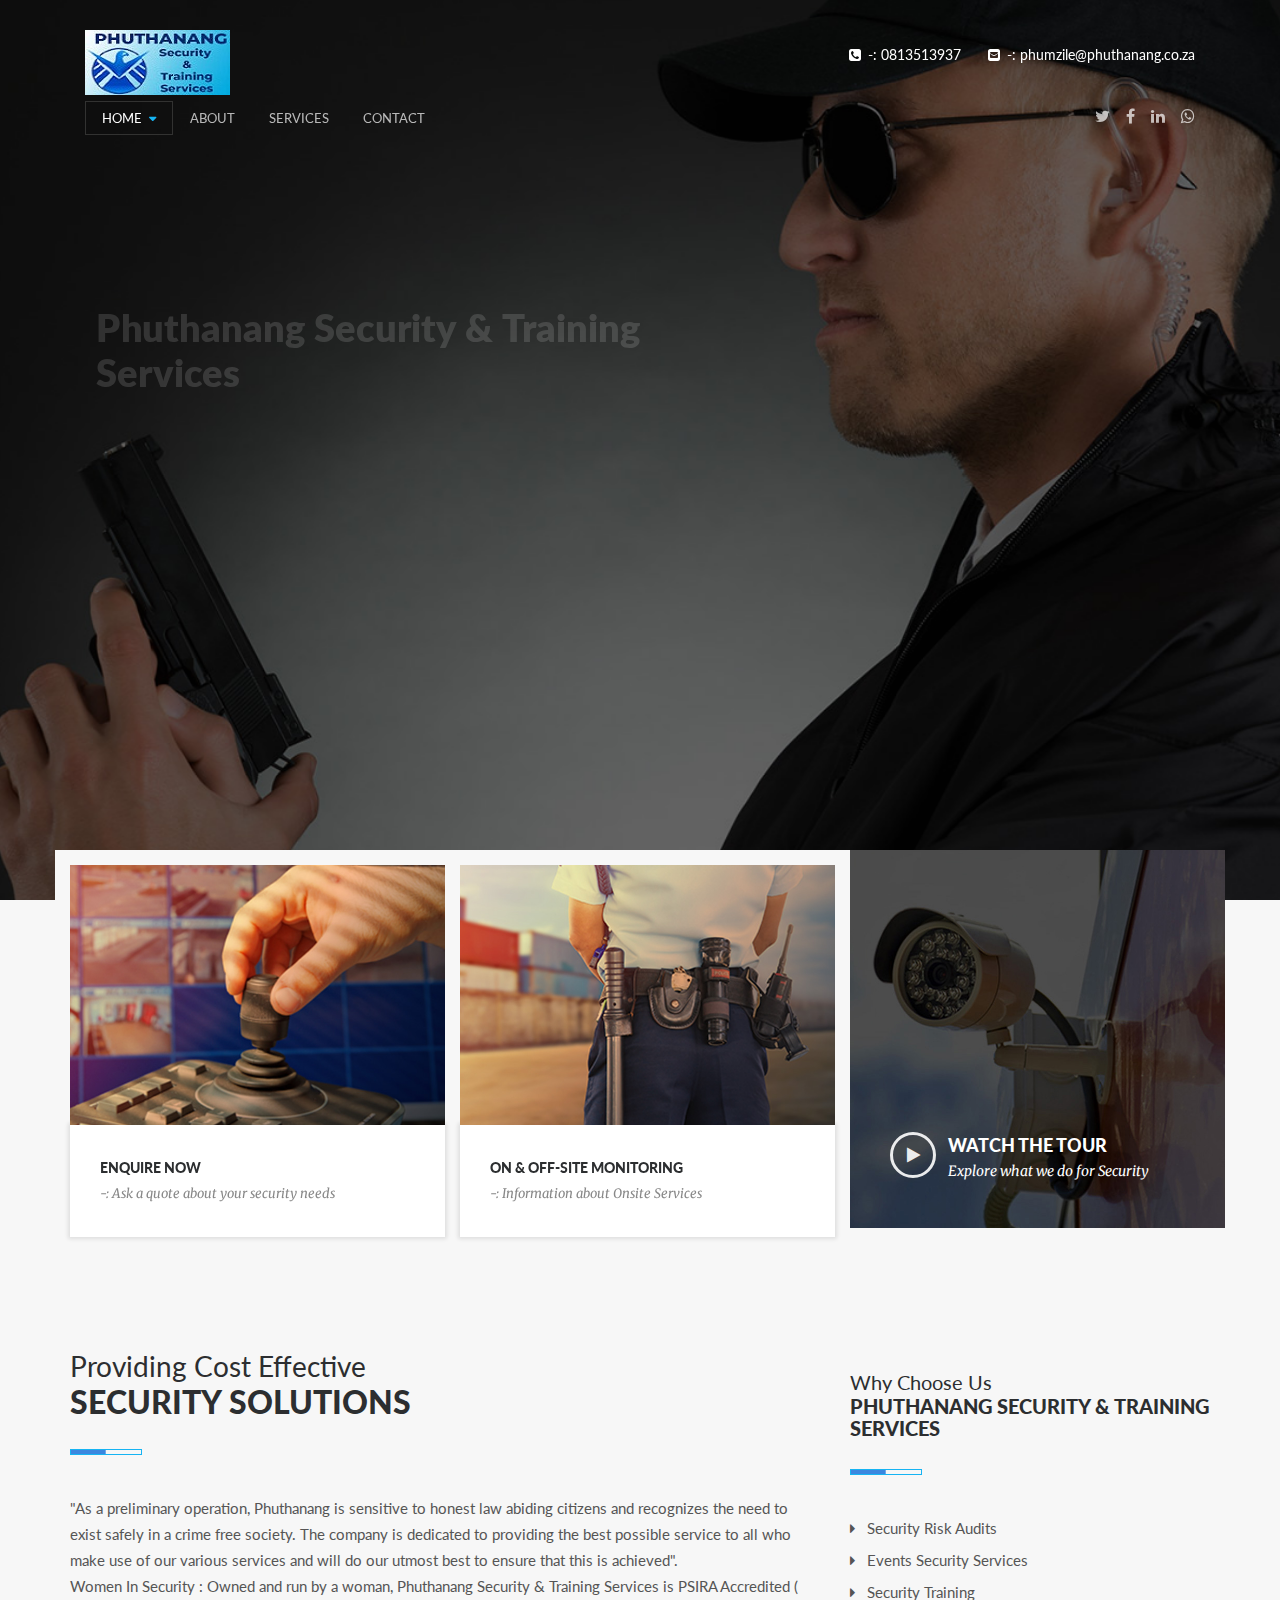
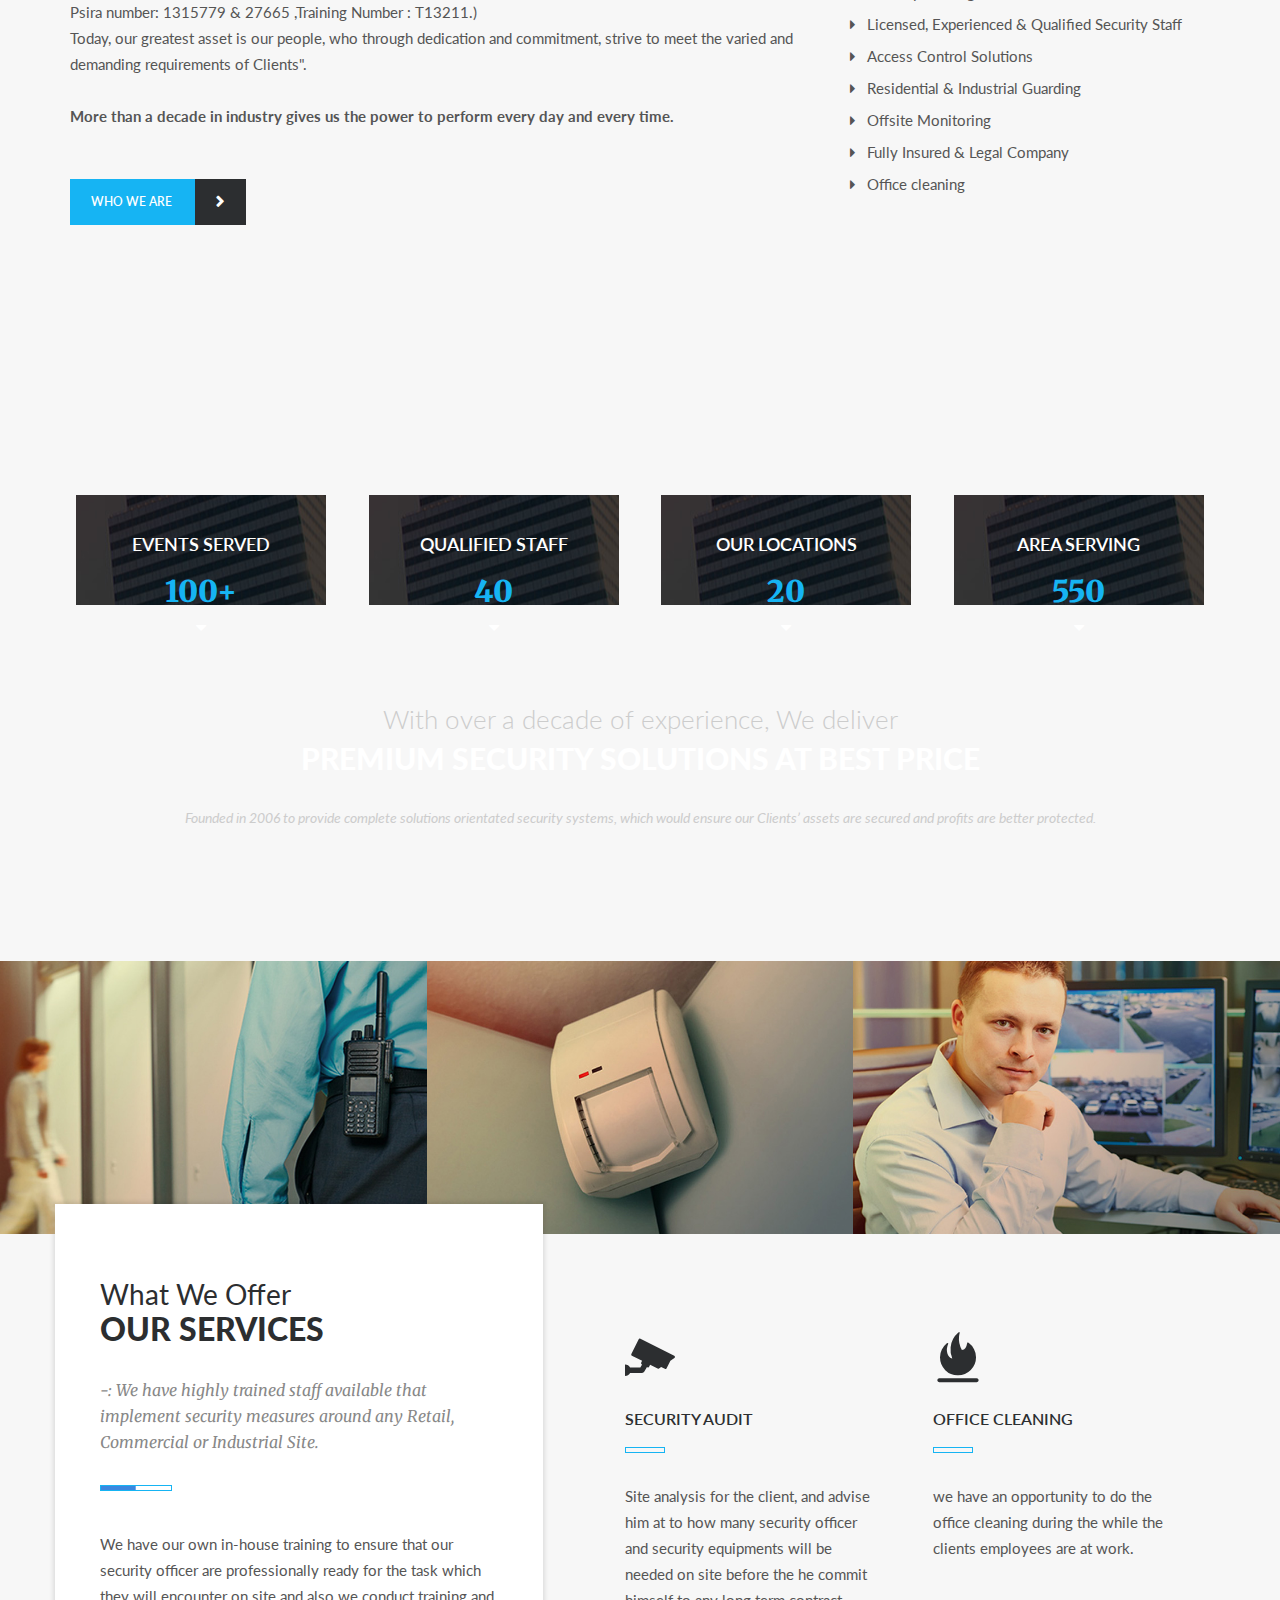
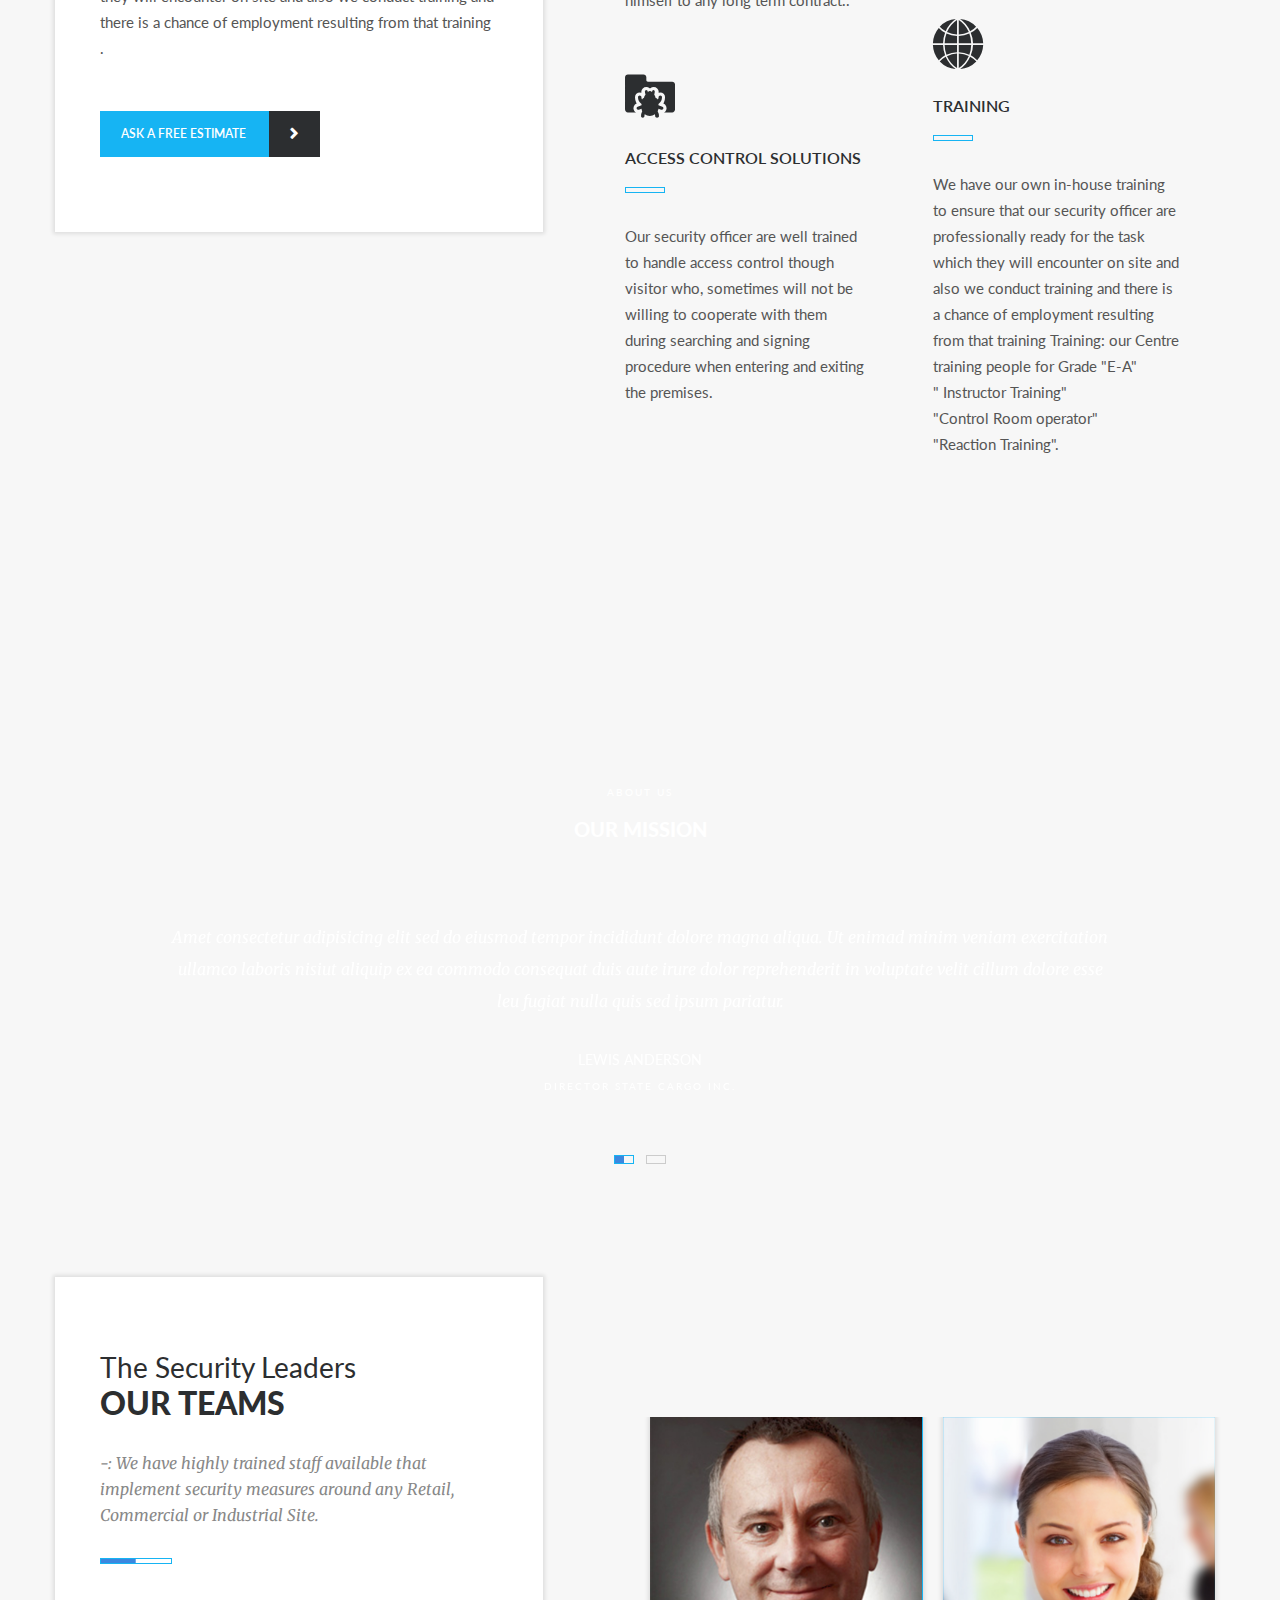
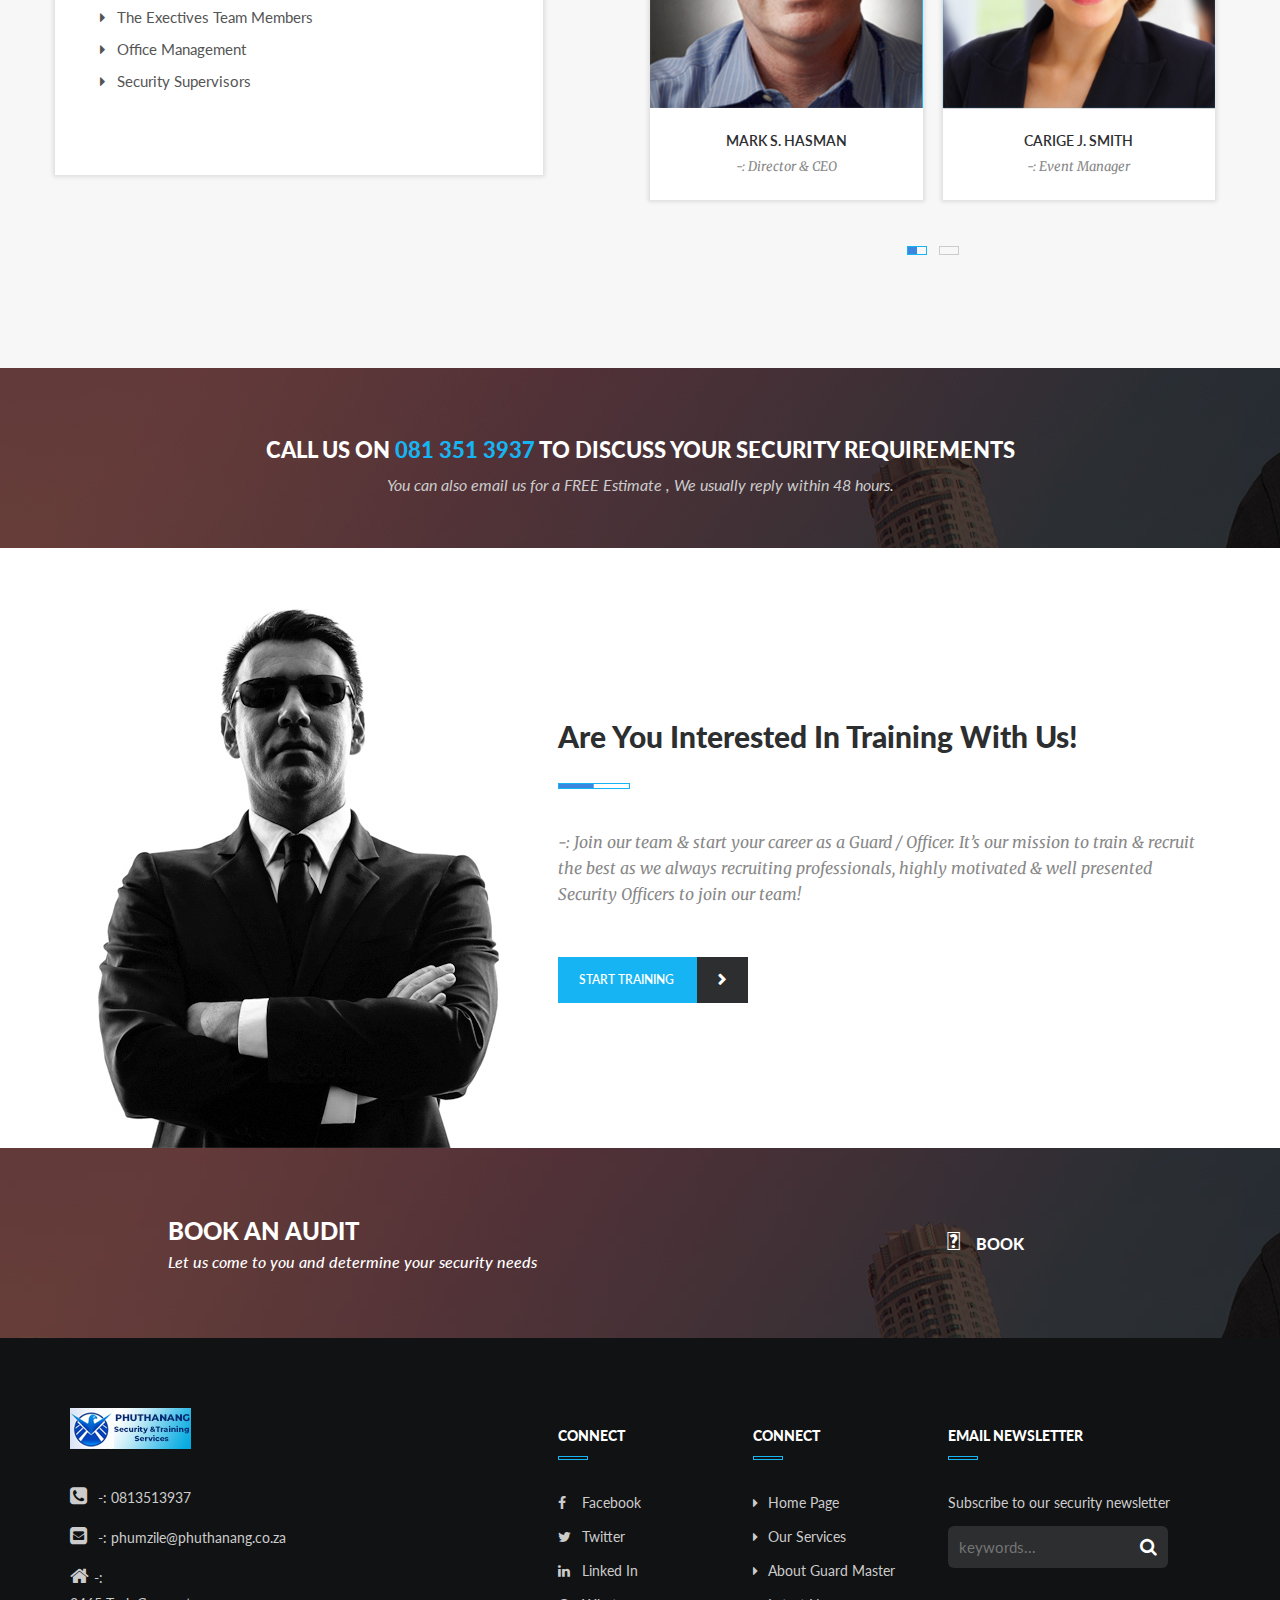
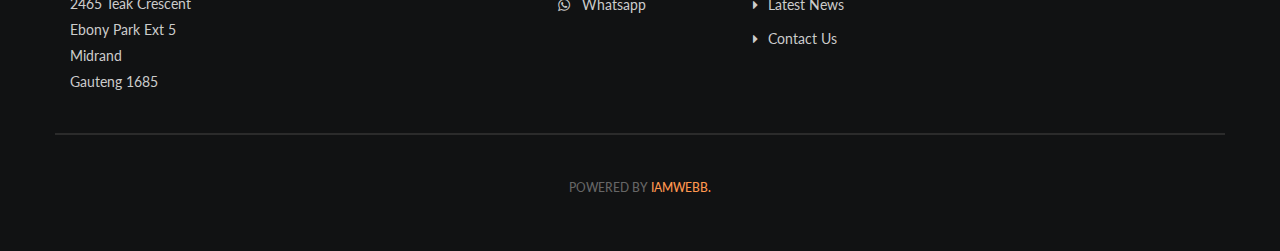
==== index.html @ fa420cdd "much more edits" ====
<!DOCTYPE html>
<html lang="en">
	<head>
		<meta charset="utf-8">
		<meta http-equiv="X-UA-Compatible" content="IE=edge">
		<meta name="viewport" content="width=device-width, initial-scale=1">
		<meta name="description" content="Phuthanang Security & Training Services, Strength In Unity | Armed Response Security Audits Security Training,  ">
		<!-- The above 3 meta tags *must* come first in the head; any other head content must come *after* these tags -->
		<title>Phuthanang Security & Training Services</title>
		<!-- All Stylesheets -->
		<link href="html/alia-envato/guard-master-html-responsive-multipurpose-template/css/all-stylesheets.css" rel="stylesheet">
		<!-- ALL COLORED STYLESHEETS -->
		<link rel="alternate stylesheet" type="text/css" href="css/colors/orange.css" title="default">
		<link rel="alternate stylesheet" type="text/css" href="css/colors/green.css" title="green">
		<link rel="alternate stylesheet" type="text/css" href="css/colors/red.css" title="red">
		<link rel="alternate stylesheet" type="text/css" href="css/colors/blue.css" title="blue">
		<link rel="alternate stylesheet" type="text/css" href="css/colors/pink.css" title="pink">
		<!-- HTML5 shim and Respond.js for IE8 support of HTML5 elements and media queries -->
		<!-- WARNING: Respond.js doesn't work if you view the page via file:// -->
		<!--[if lt IE 9]>
		<script src="https://oss.maxcdn.com/html5shiv/3.7.2/html5shiv.min.js"></script>
		<script src="https://oss.maxcdn.com/respond/1.4.2/respond.min.js"></script>
		<![endif]-->
	</head>
	<body>
		<!-- NAVIGATION STARTS
			========================================================================= -->
		<nav id="navigation">
			<div id="tc" class="container top-contact hidden-sm hidden-xs">
				<div class="row">
					<div class="col-lg-2 col-md-2">
						<!--  Logo Starts -->
						<a class="navbar-brand external" href="index.html"><img src="html/alia-envato/guard-master-html-responsive-multipurpose-template/images/logos/logo2.jpg" alt="Phuthanang Security and Training Services"></a>
						<!-- Logo Ends -->
					</div>
					<div class="col-lg-10 col-md-10">
						<ul class="small-nav">
							<li><a href="tel:0813513937"> <i class="fa fa-phone-square"></i> -: 0813513937</a></li>
							<li><a href="mailto:phumzile@phuthanang.co.za"><i class="fa fa-envelope-square"></i> -: phumzile@phuthanang.co.za</a></li>
							
						</ul>
					</div>
				</div>
			</div>
			<div class="navbar navbar-inverse" role="navigation">
				<div class="container">
					<div class="navbar-header">
						<button type="button" class="navbar-toggle" data-toggle="collapse" data-target=".navbar-collapse"> <span class="sr-only">Toggle navigation</span> <span class="icon-bar"></span> <span class="icon-bar"></span> <span class="icon-bar"></span> </button>
						<!--  Logo Starts -->
						<a class="navbar-brand external visible-xs" href="index.html"><img src="html/alia-envato/guard-master-html-responsive-multipurpose-template/images/logos/logo2.jpg" alt=""></a>
						<!-- Logo Ends -->
					</div>
					<div class="collapse navbar-collapse">
						<ul class="nav navbar-nav">
							<li class="dropdown current">
								<a href="" class="dropdown-toggle js-activated" data-toggle="dropdown">HOME <i class="fa fa-caret-down"></i> </a>
								<ul class="dropdown-menu" role="menu">
									<li><a href="index.html" class="external">HOME 01</a></li>
									<li><a href="#" class="external">HOME 02</a></li>
								</ul>
							</li>
							<li><a href="#" class="external">ABOUT</a></li>
							<li><a href="#" class="external">SERVICES</a></li>
							<!-- <li class="dropdown">
								<a href="" class="dropdown-toggle js-activated" data-toggle="dropdown">BLOG <i class="fa fa-caret-down"></i> </a>
								<ul class="dropdown-menu" role="menu">
									<li><a href="#" class="external">BLOG POSTS</a></li>
									<li><a href="#" class="external">SINGLE BLOG POST</a></li>
								</ul>
							</li> -->
							<!-- <li class="dropdown">
								<a href="" class="dropdown-toggle js-activated" data-toggle="dropdown">PAGES <i class="fa fa-caret-down"></i> </a>
								<ul class="dropdown-menu" role="menu">
									<li><a href="#" class="external">TYPOGRAPHY</a></li>
									<li><a href="#" class="external">PRICE 01</a></li>
									<li><a href="#" class="external">PRICE 02</a></li>
									<li><a href="#" class="external">404</a></li>
								</ul>
							</li> -->
							<li><a href="index.html" class="external">CONTACT</a></li>
						</ul>
						<ul class="nav navbar-nav navbar-right nav-social-icons hidden-xs">
							<li><a href=""><i class="fa fa-twitter"></i></a></li>
							<li><a href=""><i class="fa fa-facebook"></i></a></li>
							<li><a href=""><i class="fa fa-linkedin"></i></a></li>
							<li><a href=""><i class="fa fa-whatsapp"></i></a></li>
							<!-- <li><a href=""><i class="fa fa-vimeo"></i></a></li>
							<li><a href=""><i class="fa fa-google-plus"></i></a></li> -->
						</ul>
					</div>
					<!--/.nav-collapse --> 
				</div>
			</div>
		</nav>
		<!-- /. NAVIGATION ENDS
			========================================================================= -->
		<!-- SLIDER STARTS
			========================================================================= -->		
		<div class="slider">
			<div id="rev_slider_46_1_wrapper" class="rev_slider_wrapper fullscreen-container" data-alias="notgeneric1" style="background-color:transparent;padding:0px;">
				<!-- START REVOLUTION SLIDER 5.0.7 fullscreen mode -->
				<div id="rev_slider_46_1" class="rev_slider fullscreenbanner" style="display:none;" data-version="5.0.7">
					<ul>
						<!-- SLIDE  -->
						<li data-index="rs-148" data-transition="zoomout" data-slotamount="default"  data-easein="Power4.easeInOut" data-easeout="Power4.easeInOut" data-masterspeed="2000"  data-thumb="images/slider/thumbs/1.jpg"  data-rotate="0"  data-fstransition="fade" data-fsmasterspeed="1500" data-fsslotamount="7" data-saveperformance="off"  data-title="Agency" data-description="">
							<!-- MAIN IMAGE -->
							<img src="html/alia-envato/guard-master-html-responsive-multipurpose-template/images/slider/1.jpg"  alt="" data-bgposition="center center" data-kenburns="on" data-duration="20000" data-ease="Linear.easeNone" data-scalestart="130" data-scaleend="100" data-rotatestart="0" data-rotateend="0" data-offsetstart="0 0" data-offsetend="0 0" data-bgparallax="10" class="rev-slidebg" data-no-retina>
							<!-- LAYERS -->
							<!-- LAYER NR. 1 -->
							<div class="tp-caption NotGeneric-Title tp-resizeme rs-parallaxlevel-0 t-center" 
								id="slide-148-layer-1" 
								data-x="['left','left','left','left']" data-hoffset="['50','50','50','50']" 
								data-y="['center','center','center','center']" data-voffset="['-100','-100','-100','-90']" 
								data-fontsize="['42','42','32','22']"
								data-lineheight="['50','50','36','28']"
								data-width="['600','600','600','300']"
								data-height="none"
								data-whitespace="normal"
								data-transform_idle="o:1;"
								data-transform_in="z:0;rX:0;rY:0;rZ:0;sX:0.9;sY:0.9;skX:0;skY:0;opacity:0;s:1500;e:Power3.easeInOut;" 
								data-transform_out="y:[100%];s:1000;e:Power2.easeInOut;s:1000;e:Power2.easeInOut;" 
								data-mask_out="x:inherit;y:inherit;" 
								data-start="1000" 
								data-splitin="none" 
								data-splitout="none" 
								data-responsive_offset="on" 
								style="z-index: 6; min-width: 600px; max-width: 1000px; white-space: normal;">Phuthanang Security & Training Services
							</div>
							<!-- LAYER NR. 2 -->
							<div class="tp-caption NotGeneric-SubTitle tp-resizeme rs-parallaxlevel-0" 
								id="slide-148-layer-2" 
								data-x="['left','left','left','left']" data-hoffset="['50','50','50','50']"
								data-y="['center','center','center','center']" data-voffset="['0','0','0','0']" 
								data-fontsize="['18','18','18','16']"
								data-lineheight="['26','26','26','26']"
								data-width="['600','550','500','420']"
								data-height="none"								
								data-letter-spacing="normal"
								data-whitespace="normal"
								data-transform_idle="o:1;"
								data-transform_in="z:0;rX:0;rY:0;rZ:0;sX:0.9;sY:0.9;skX:0;skY:0;opacity:0;s:1500;e:Power3.easeInOut;" 
								data-transform_out="y:[100%];s:1000;e:Power2.easeInOut;s:1000;e:Power2.easeInOut;" 
								data-mask_out="x:inherit;y:inherit;" 
								data-start="1500" 
								data-splitin="none" 
								data-splitout="none" 
								data-responsive_offset="on" 
								style="z-index: 6; min-width: 600px; max-width: 800px; white-space: normal; font-weight: 300">Armed Response, Security Training, Event Security, Security Risk Audits, Accesss control, Residential Guarding, Industrial Guarding, Car Watch, Off-site Monitoring
							</div>
							<!-- LAYER NR. 2 -->
							<div class="tp-caption NotGeneric-Button rev-btn  rs-parallaxlevel-0" 
								id="slide-148-layer-3" 
								data-x="['left','left','left','left']" data-hoffset="['50','50','50','50']" 
								data-y="['center','center','center','center']" data-voffset="['90','90','90','90']" 
								data-fontsize="['14','14','14','12']"								
								data-width="none"
								data-height="none"
								data-whitespace="nowrap"
								data-transform_idle="o:1;"
								data-transform_hover="o:1;rX:0;rY:0;rZ:0;z:0;s:300;e:Power1.easeInOut;"
								data-style_hover="c:rgba(255, 255, 255, 1.00);bc:rgba(255, 255, 255, 1.00);cursor:pointer;"
								data-transform_in="y:50px;opacity:0;s:1500;e:Power4.easeInOut;" 
								data-transform_out="y:[175%];s:1000;e:Power2.easeInOut;s:1000;e:Power2.easeInOut;" 
								data-mask_out="x:inherit;y:inherit;" 
								data-start="2000" 
								data-splitin="none" 
								data-splitout="none" 
								data-actions='[{"event":"click","action":"jumptoslide","slide":"next","delay":""}]'
								data-responsive_offset="on" 
								data-responsive="off"
								style="z-index: 9; white-space: nowrap;outline:none;box-shadow:none;box-sizing:border-box;-moz-box-sizing:border-box;-webkit-box-sizing:border-box;">LEARN MORE <i class="fa fa-chevron-right"></i>
							</div>
						</li>
						<!-- /. SLIDE  -->
						<!-- SLIDE  -->
						<li data-index="rs-149" data-transition="zoomout" data-slotamount="default"  data-easein="Power4.easeInOut" data-easeout="Power4.easeInOut" data-masterspeed="2000"  data-thumb="images/slider/thumbs/2.jpg"  data-rotate="0"  data-fstransition="fade" data-fsmasterspeed="1500" data-fsslotamount="7" data-saveperformance="off"  data-title="Security" data-description="">
							<!-- MAIN IMAGE -->
							<img src="html/alia-envato/guard-master-html-responsive-multipurpose-template/images/slider/2.jpg"  alt="" data-bgposition="center center" data-kenburns="on" data-duration="20000" data-ease="Linear.easeNone" data-scalestart="130" data-scaleend="100" data-rotatestart="0" data-rotateend="0" data-offsetstart="0 0" data-offsetend="0 0" data-bgparallax="10" class="rev-slidebg" data-no-retina>
							<!-- LAYERS -->
							<!-- LAYER NR. 1 -->
							<div class="tp-caption NotGeneric-Title tp-resizeme rs-parallaxlevel-0 t-center" 
								id="slide-149-layer-1" 
								data-x="['center','center','center','center']" data-hoffset="['0','0','0','0']" 
								data-y="['center','center','center','center']" data-voffset="['-110','-110','-100','-110']" 
								data-fontsize="['16','16','16','16']"
								data-lineheight="['22','22','22','22']"
								data-width="['800','800','600','300']"
								data-height="none"
								data-whitespace="normal"
								data-transform_idle="o:1;"
								data-transform_in="z:0;rX:0;rY:0;rZ:0;sX:0.9;sY:0.9;skX:0;skY:0;opacity:0;s:1500;e:Power3.easeInOut;" 
								data-transform_out="y:[100%];s:1000;e:Power2.easeInOut;s:1000;e:Power2.easeInOut;" 
								data-mask_out="x:inherit;y:inherit;" 
								data-start="1000" 
								data-splitin="none" 
								data-splitout="none" 
								data-responsive_offset="on" 
								style="z-index: 6; min-width: 600px; max-width: 1000px; white-space: normal; text-align:center; letter-spacing:3px; font-weight: 300;">WELCOME TO Phuthanang Security & Training Services
							</div>
							<!-- LAYER NR. 1 -->
							<div class="tp-caption NotGeneric-Title tp-resizeme rs-parallaxlevel-0 t-center" 
								id="slide-149-layer-2" 
								data-x="['center','center','center','center']" data-hoffset="['0','0','0','0']" 
								data-y="['center','center','center','center']" data-voffset="['-50','-50','-50','-50']" 
								data-fontsize="['42','42','38','20']"
								data-lineheight="['50','50','38','26']"
								data-width="['800','800','600','320']"
								data-height="none"
								data-whitespace="normal"
								data-transform_idle="o:1;"
								data-transform_in="z:0;rX:0;rY:0;rZ:0;sX:0.9;sY:0.9;skX:0;skY:0;opacity:0;s:1500;e:Power3.easeInOut;" 
								data-transform_out="y:[100%];s:1000;e:Power2.easeInOut;s:1000;e:Power2.easeInOut;" 
								data-mask_out="x:inherit;y:inherit;" 
								data-start="1000" 
								data-splitin="none" 
								data-splitout="none" 
								data-responsive_offset="on" 
								style="z-index: 6; min-width: 600px; max-width: 1000px; white-space: normal; text-align:center;">Strength In Unity
							</div>
							<!-- LAYER NR. 2 -->
							<div class="tp-caption NotGeneric-SubTitle tp-resizeme rs-parallaxlevel-0" 
								id="slide-149-layer-3" 
								data-x="['center','center','center','center']" data-hoffset="['0','0','0','0']" 
								data-y="['center','center','center','center']" data-voffset="['30','30','30','30']" 
								data-fontsize="['18','18','18','18']"
								data-lineheight="['26','26','26','26']"
								data-width="['600','550','500','420']"
								data-height="none"								
								data-letter-spacing="normal"
								data-whitespace="normal"
								data-transform_idle="o:1;"
								data-transform_in="z:0;rX:0;rY:0;rZ:0;sX:0.9;sY:0.9;skX:0;skY:0;opacity:0;s:1500;e:Power3.easeInOut;" 
								data-transform_out="y:[100%];s:1000;e:Power2.easeInOut;s:1000;e:Power2.easeInOut;" 
								data-mask_out="x:inherit;y:inherit;" 
								data-start="1500" 
								data-splitin="none" 
								data-splitout="none" 
								data-responsive_offset="on" 
								style="z-index: 6; min-width: 600px; max-width: 800px; white-space: normal; font-weight: 300; text-align:center;">Security Training with a difference, Empowering Women and directly leading to employment
							</div>
							<!-- LAYER NR. 2 -->
							<div class="tp-caption NotGeneric-Button rev-btn  rs-parallaxlevel-0" 
								id="slide-149-layer-4" 
								data-x="['center','center','center','center']" data-hoffset="['0','0','0','0']" 
								data-y="['center','center','center','center']" data-voffset="['120','120','120','120']" 
								data-fontsize="['14','14','14','12']"								
								data-width="none"
								data-height="none"
								data-whitespace="nowrap"
								data-transform_idle="o:1;"
								data-transform_hover="o:1;rX:0;rY:0;rZ:0;z:0;s:300;e:Power1.easeInOut;"
								data-style_hover="c:rgba(255, 255, 255, 1.00);bc:rgba(255, 255, 255, 1.00);cursor:pointer;"
								data-transform_in="y:50px;opacity:0;s:1500;e:Power4.easeInOut;" 
								data-transform_out="y:[175%];s:1000;e:Power2.easeInOut;s:1000;e:Power2.easeInOut;" 
								data-mask_out="x:inherit;y:inherit;" 
								data-start="2000" 
								data-splitin="none" 
								data-splitout="none" 
								data-actions='[{"event":"click","action":"jumptoslide","slide":"next","delay":""}]'
								data-responsive_offset="on" 
								data-responsive="off"
								style="z-index: 9; white-space: nowrap;outline:none;box-shadow:none;box-sizing:border-box;-moz-box-sizing:border-box;-webkit-box-sizing:border-box;">LEARN MORE <i class="fa fa-chevron-right"></i>
							</div>
						</li>
						<!-- /. SLIDE  -->		
					</ul>
					<div class="tp-bannertimer tp-bottom" style="visibility: hidden !important;"></div>
				</div>
			</div>
			<!-- END REVOLUTION SLIDER -->
		</div>
		<!-- /. SLIDER ENDS
			========================================================================= -->
		<!-- INTRO STARTS
			========================================================================= -->
		<div class="container intro-section grey-bg">
			<div class="row no-gutter no-gutter-4">
				<div class="col-lg-4 col-md-4 col-sm-6">
					<div class="block overlay-margin-2">
						<div class="picture"><img src="html/alia-envato/guard-master-html-responsive-multipurpose-template/images/intro/1.jpg" class="img-responsive" alt=""></div>
						<div class="info">
							<div class="heading">Enquire now</div>
							<div class="description">-:  Ask a quote about your security needs</div>
						</div>
					</div>
				</div>
				<div class="col-lg-4 col-md-4 col-sm-6">
					<div class="block overlay-margin-2">
						<div class="picture"><img src="html/alia-envato/guard-master-html-responsive-multipurpose-template/images/intro/2.jpg" class="img-responsive" alt=""></div>
						<div class="info">
							<div class="heading">On & Off-site Monitoring </div>
							<div class="description">-:  Information about Onsite Services</div>
						</div>
					</div>
				</div>
				<div class="col-lg-4 col-md-4 hidden-sm">
					<div class="block video overlay-margin-2">
						<div class="picture">
							<img src="html/alia-envato/guard-master-html-responsive-multipurpose-template/images/intro/3.jpg" class="img-responsive" alt="">
							<div class="info-overlay">
								<div class="icon"><a class="popup-vimeo" href="https://vimeo.com/45830194"><i class="fa fa-play"></i></a></div>
								<div class="heading">Watch the tour</div>
								<div class="description">Explore what we do for Security</div>
							</div>
						</div>
					</div>
				</div>
			</div>
		</div>
		<!-- ./ INTRO ENDS
			========================================================================= -->
		<!-- SECURITY SOLUTIONS STARTS
			========================================================================= -->
		<div class="home-security-solutions">
			<div class="container">
				<div class="row">
					<!-- Security Solutions Starts -->
					<div class="col-lg-8 col-md-8 col-sm-8">
						<div class="herotext">
							<h2>Providing Cost Effective</h2>
							<h1>Security Solutions</h1>
							<div class="line">&nbsp;</div>
						</div>
						<div class="description">
							"As a preliminary operation, Phuthanang is sensitive to honest law abiding citizens and recognizes the need to exist safely in a crime free society. The company is dedicated to providing the best possible service to all who make use of our various services and will do our utmost best to ensure that this is achieved". <br>
							Women In Security :  Owned and run by a woman, Phuthanang Security & Training Services is PSIRA Accredited ( Psira number: 1315779 & 27665 ,Training Number : T13211.) <br>
							Today, our greatest asset is our people, who through dedication and commitment, strive to meet the varied and demanding requirements of Clients".

							<br><br><strong>More than a decade in industry gives us the power to perform every day and every time.</strong>
						</div>
						<div class="button"><a href="" class="btn-orange">Who we are <i class="fa fa-chevron-right"></i></a></div>
					</div>
					<!-- Security Solutions Ends -->
					<!-- Why Choose Us Starts -->
					<div class="col-lg-4 col-md-4 col-sm-4 why-choose-us">
						<div class="herotext-2">
							<h2>Why Choose Us</h2>
							<h1>Phuthanang Security & Training Services</h1>
							<div class="line">&nbsp;</div>
						</div>
						<ul>
							<li>Security Risk Audits</li>
							<li>Events Security Services</li>
							<li>Security Training</li>
							<li>Licensed, Experienced & Qualified Security Staff</li>
							<li>Access Control Solutions</li>
							<li>Residential & Industrial Guarding</li>
							<li>Offsite Monitoring</li>
							<li>Fully Insured & Legal Company</li>
							<li>Office cleaning</li>
						</ul>
					</div>
					<!-- Why Choose Us Starts -->
				</div>
			</div>
		</div>
		<!-- /. SECURITY SOLUTIONS ENDS
			========================================================================= -->
		<!-- FUNFACTS STARTS
			========================================================================= -->
		<div class="parallax-1 funfacts">
			<div class="container">
				<div class="row">
					<!-- Block Starts -->
					<div class="col-lg-3 col-md-3 col-sm-6">
						<div class="block">
							<div class="box">
								<h2>Events Served</h2>
								<h1>100+</h1>
								<div class="caret-down"><i class="fa fa-caret-down"></i></div>
							</div>
						</div>
					</div>
					<!-- Block Ends -->
					<!-- Block Starts -->
					<div class="col-lg-3 col-md-3 col-sm-6">
						<div class="block">
							<div class="box">
								<h2>Qualified Staff</h2>
								<h1>40</h1>
								<div class="caret-down"><i class="fa fa-caret-down"></i></div>
							</div>
						</div>
					</div>
					<!-- Block Ends -->
					<!-- Block Starts -->
					<div class="col-lg-3 col-md-3 col-sm-6">
						<div class="block">
							<div class="box">
								<h2>Our Locations</h2>
								<h1>20</h1>
								<div class="caret-down"><i class="fa fa-caret-down"></i></div>
							</div>
						</div>
					</div>
					<!-- Block Ends -->
					<!-- Block Starts -->
					<div class="col-lg-3 col-md-3 col-sm-6">
						<div class="block">
							<div class="box">
								<h2>Area Serving</h2>
								<h1>550</h1>
								<div class="caret-down"><i class="fa fa-caret-down"></i></div>
							</div>
						</div>
					</div>
					<!-- Block Ends -->
				</div>
				<div class="row intro">
					<div class="col-lg-12">
						<h2>With over a decade of experience, We deliver</h2>
						<h1>premium security solutions at best price</h1>
						<div class="description">Founded in 2006 to provide complete solutions orientated security systems, which would ensure our Clients’ assets are secured and profits are better protected.</div>
					</div>
				</div>
			</div>
		</div>
		<!-- /. FUNFACTS ENDS
			========================================================================= -->
		<!-- PICTURES STARTS
			========================================================================= -->
		<div class="container-fluid home-pictures">
			<div class="row no-gutter-4">
				<div class="col-lg-4 col-md-4 col-sm-4"><img src="html/alia-envato/guard-master-html-responsive-multipurpose-template/images/gallery/home/1.jpg" class="img-responsive" alt=""></div>
				<div class="col-lg-4 col-md-4 col-sm-4"><img src="html/alia-envato/guard-master-html-responsive-multipurpose-template/images/gallery/home/2.jpg" class="img-responsive" alt=""></div>
				<div class="col-lg-4 col-md-4 col-sm-4"><img src="html/alia-envato/guard-master-html-responsive-multipurpose-template/images/gallery/home/3.jpg" class="img-responsive" alt=""></div>
			</div>
		</div>
		<!-- /. PICTURES ENDS
			========================================================================= -->
		<!-- OUR SERVICES STARTS
			========================================================================= -->
		<div class="container home-our-services">
			<div class="row no-gutter no-gutter-5 no-gutter-6">
				<div class="col-lg-5 col-md-5 col-sm-6">
					<div class="herotext overlay-margin">
						<h2>What We Offer</h2>
						<h1>Our Services</h1>
						<div class="text">-: We have highly trained staff available that implement security measures around any Retail, Commercial or Industrial Site.</div>
						<div class="line">&nbsp;</div>
						<div class="desciption">We have our own in-house training to ensure that our security officer are professionally ready for the task which they will encounter on site and also we conduct training and  there is a chance of employment resulting from that training . 
						</div>
						<div class="button"><a href="" class="btn-orange">Ask a Free Estimate <i class="fa fa-chevron-right"></i></a></div>
					</div>
				</div>
							
				
				<div class="col-lg-6 col-md-6 col-sm-5 col-lg-offset-1 col-md-offset-1 col-sm-offset-1">
					<div class="row">
						<div class="col-lg-6 col-md-6">
							<ul class="services">
								<li>
									<div class="icon"><i class="flaticon-camera113"></i></div>
									<h1>Security Audit</h1>
									<div class="line2"></div>
									<div class="desciption"> Site analysis for the client, and advise him at to how many security officer and security equipments will be needed on site before the he commit himself to any long term contract..</div>
								</li>
								
								<li>
									<div class="icon"><i class="flaticon-computer347"></i></div>
									<h1>Access control Solutions </h1>
									<div class="line2"></div>
									<div class="desciption"> Our security officer are well trained to handle access control though visitor who, sometimes will not be willing to cooperate with them during searching and signing procedure when entering and exiting the premises.</div>
								</li>
							</ul>
						</div>
						<div class="col-lg-6 col-md-6">
							<ul class="services">
							
								<li>
									<div class="icon"><i class="flaticon-flame7"></i></div>
									<h1>Office Cleaning</h1>
									<div class="line2"></div>
									<div class="desciption">we have an opportunity to do the office cleaning during the while the clients employees are at work.</div>
								</li>
								<li>
									<div class="icon"><i class="flaticon-globe11"></i></div>
									<h1>Training</h1>
									<div class="line2"></div>
									<div class="desciption">
										We have our own in-house training to ensure that our security officer are professionally ready for the task which they will encounter on site and also we conduct training and  there is a chance of employment resulting from that training
										Training: our Centre training people for Grade "E-A" 
										<br> " Instructor Training"
										<br>	"Control Room operator"
										<br>"Reaction Training".</div>
								</li>
							</ul>
						</div>
					</div>
				</div>
			</div>
		</div>
		<!-- /. OUR SERVICES ENDS
			========================================================================= -->
		<!-- FUNFACTS STARTS
			========================================================================= -->
		<div class="parallax-2 testimonials">
			<div class="container">
				<div class="row">
					<div class="col-lg-10 col-lg-offset-1">
						<div class="herotext-3">
							<div class="boxed-heading">
								<h2>About us</h2>
								<h1>Our Mission</h1>
							</div>
						</div>
					</div>
					<div class="col-lg-10 col-lg-offset-1">
						<div class="testimonials-carousel">
							<!-- Block Starts -->
							<div class="block">
								<div class="description">Amet consectetur adipisicing elit sed do eiusmod tempor incididunt dolore magna aliqua. Ut enimad minim veniam exercitation ullamco laboris nisiut aliquip ex ea commodo consequat duis aute irure dolor reprehenderit in voluptate velit cillum dolore esse leu fugiat nulla  quis sed ipsum pariatur.</div>
								<div class="name">lewis anderson</div>
								<div class="designation">director state cargo Inc.</div>
							</div>
							<!-- Block Ends -->
							<!-- Block Starts -->
							<div class="block">
								<div class="description">Amet consectetur adipisicing elit sed do eiusmod tempor incididunt dolore magna aliqua. Ut enimad minim veniam exercitation ullamco laboris nisiut aliquip ex ea commodo consequat duis aute irure dolor reprehenderit in voluptate velit cillum dolore esse leu fugiat nulla  quis sed ipsum pariatur.</div>
								<div class="name">lewis anderson</div>
								<div class="designation">director state cargo Inc.</div>
							</div>
							<!-- Block Ends -->
						</div>
					</div>
				</div>
			</div>
		</div>
		<!-- /. FUNFACTS ENDS
			========================================================================= -->
		<!-- OUR SERVICES STARTS
			========================================================================= -->
		<div class="container home-our-team">
			<div class="row no-gutter no-gutter-5 no-gutter-6">
				<div class="col-lg-5 col-md-6 col-sm-6">
					<div class="herotext overlay-margin">
						<h2>The Security Leaders</h2>
						<h1>Our Teams</h1>
						<div class="text">-: We have highly trained staff available that implement security measures around any Retail, Commercial or Industrial Site.</div>
						<div class="line">&nbsp;</div>
						<ul class="bullets">
							<li><a href="">The Exectives Team Members</a></li>
							<li><a href="">Office Management</a></li>
							<li><a href="">Security Supervisors</a></li>
						</ul>
					</div>
				</div>
				<div class="col-lg-6 col-md-6 col-sm-6 col-lg-offset-1">
					<div class="our-team-carousel">
						<!-- Block Starts -->
						<div class="block">
							<div class="picture">
								<img src="html/alia-envato/guard-master-html-responsive-multipurpose-template/images/team/1.jpg" class="img-responsive" alt="">
								<!-- Picture Overlay Starts -->
								<div class="member-overlay">
									<div class="icons">
										<div>
											<span class="icon"><a href="#"><i class="fa fa-facebook"></i></a></span>
											<span class="icon"><a href="#"><i class="fa fa-twitter"></i></a></span>
											<span class="icon"><a href="#"><i class="fa fa-linkedin"></i></a></span>
											<span class="icon"><a href="#"><i class="fa fa-google-plus"></i></a></span>
										</div>
									</div>
								</div>
								<!-- Picture Overlay Ends -->
							</div>
							<div class="info">
								<div class="name">mark S. hasman</div>
								<div class="designation">-: Director & CEO</div>
							</div>
						</div>
						<!-- Block Ends -->
						<!-- Block Starts -->
						<div class="block">
							<div class="picture">
								<img src="html/alia-envato/guard-master-html-responsive-multipurpose-template/images/team/2.jpg" class="img-responsive" alt="">
								<!-- Picture Overlay Starts -->
								<div class="member-overlay">
									<div class="icons">
										<div>
											<span class="icon"><a href="#"><i class="fa fa-facebook"></i></a></span>
											<span class="icon"><a href="#"><i class="fa fa-twitter"></i></a></span>
											<span class="icon"><a href="#"><i class="fa fa-linkedin"></i></a></span>
											<span class="icon"><a href="#"><i class="fa fa-google-plus"></i></a></span>
										</div>
									</div>
								</div>
								<!-- Picture Overlay Ends -->
							</div>
							<div class="info">
								<div class="name">carige J. smith</div>
								<div class="designation">-: Event Manager</div>
							</div>
						</div>
						<!-- Block Ends -->
						<!-- Block Starts -->
						<div class="block">
							<div class="picture">
								<img src="html/alia-envato/guard-master-html-responsive-multipurpose-template/images/team/3.jpg" class="img-responsive" alt="">
								<!-- Picture Overlay Starts -->
								<div class="member-overlay">
									<div class="icons">
										<div>
											<span class="icon"><a href="#"><i class="fa fa-facebook"></i></a></span>
											<span class="icon"><a href="#"><i class="fa fa-twitter"></i></a></span>
											<span class="icon"><a href="#"><i class="fa fa-linkedin"></i></a></span>
											<span class="icon"><a href="#"><i class="fa fa-google-plus"></i></a></span>
										</div>
									</div>
								</div>
								<!-- Picture Overlay Ends -->
							</div>
							<div class="info">
								<div class="name">carige J. smith</div>
								<div class="designation">-: Event Manager</div>
							</div>
						</div>
						<!-- Block Ends -->
						<!-- Block Starts -->
						<div class="block">
							<div class="picture">
								<img src="html/alia-envato/guard-master-html-responsive-multipurpose-template/images/team/4.jpg" class="img-responsive" alt="">
								<!-- Picture Overlay Starts -->
								<div class="member-overlay">
									<div class="icons">
										<div>
											<span class="icon"><a href="#"><i class="fa fa-facebook"></i></a></span>
											<span class="icon"><a href="#"><i class="fa fa-twitter"></i></a></span>
											<span class="icon"><a href="#"><i class="fa fa-linkedin"></i></a></span>
											<span class="icon"><a href="#"><i class="fa fa-google-plus"></i></a></span>
										</div>
									</div>
								</div>
								<!-- Picture Overlay Ends -->
							</div>
							<div class="info">
								<div class="name">carige J. smith</div>
								<div class="designation">-: Event Manager</div>
							</div>
						</div>
						<!-- Block Ends -->
					</div>
				</div>
			</div>
		</div>
		<!-- /. OUR SERVICES ENDS
			========================================================================= -->
		<!-- SHOP STARTS
			========================================================================= -->
		
		<!-- /. SHOP ENDS
			========================================================================= -->
		<!-- CALL US STARTS
			========================================================================= -->
		<div class="callus parallax-3">
			<div class="container">
				<div class="row intro">
					<div class="col-lg-12">
						<h1>call us on <a href="tel:+27813513937"><span>  081 351 3937</span> </a>  to discuss your security requirements</h1>
						<div class="description">You can also email us for a FREE Estimate , We usually reply within 48 hours.</div>
					</div>
				</div>
			</div>
		</div>
		<!-- /. CALL US ENDS
			========================================================================= -->
		<!-- LATEST NEWS STARTS
			========================================================================= -->
		
		<!-- /. LATEST NEWS ENDS
			========================================================================= -->
		<!-- WORKING WITH US STARTS
			========================================================================= -->
		<div class="white-bg working-with-us">
			<div class="container">
				<div class="row">
					<div class="col-lg-5 col-md-5"><img src="html/alia-envato/guard-master-html-responsive-multipurpose-template/images/workingwithus/1.jpg" class="img-responsive center-block" alt=""></div>
					<div class="col-lg-7 col-md-7 herotext">
						<h1>Are You Interested In Training With Us!</h1>
						<div class="line"></div>
						<div class="text">-: Join our team & start your career as a Guard / Officer. It’s our mission to train & recruit the best as we always recruiting professionals, highly motivated & well presented Security Officers to join our team!</div>
						<div class="button"><a href="mailto:phumzile@phuthanang.co.za" class="btn-orange">Start Training <i class="fa fa-chevron-right"></i></a></div>
					</div>
				</div>
			</div>
		</div>
		<!-- /. WORKING WITH US ENDS
			========================================================================= -->
		<!-- DOWNLOAD STARTS
			========================================================================= -->
		<div class="download-brochure parallax-4">
			<div class="container">
				<div class="row">
					<div class="col-lg-7 col-md-7 col-sm-7 col-lg-offset-1">
						<h1>Book an audit</h1>
						<h2>Let us come to you and determine your security needs</h2>
					</div>
					<div class="col-lg-3 col-md-4 col-sm-4">
						<div class="button"><a href="mailto:phumzile@phuthanang.co.za" target="_blank"><i class="fa-envelope"></i> Book</a></div>
					</div>
				</div>
			</div>
		</div>
		<!-- /. DOWNLOAD ENDS
			========================================================================= -->
		<!-- FOOTER STARTS
			========================================================================= -->
		<footer class="dark-grey-bg">
			<div class="container">
				<div class="row">
					<div class="col-lg-5 col-md-5 col-sm-6">
						<img src="html/alia-envato/guard-master-html-responsive-multipurpose-template/images/logos/logo2.png" alt="">
						<ul class="contact">
							<li><a href="tel:0813513937"><i class="fa fa-phone-square"></i> -: 0813513937</a></li> 
							<li><a href="mailto:phumzile@phuthanang.co.za"><i class="fa fa-envelope-square"></i> -: phumzile@phuthanang.co.za</a></li>
							<li><i class="fa fa-home"></i>-: <br>  2465 Teak Crescent <br> Ebony Park Ext 5 <br>	 Midrand <br> Gauteng
							 1685</li>
						</ul>
					</div>
					<div class="col-lg-2 col-md-2 col-sm-6">
						<h1>Connect</h1>
						<div class="line2"></div>
						<ul class="connect">
							<li><a href=""><i class="fa fa-facebook"></i> Facebook</a></li>
							<li><a href=""><i class="fa fa-twitter"></i> Twitter</a></li>
							<li><a href=""><i class="fa fa-linkedin"></i> Linked In</a></li>
							<li><a href=""><i class="fa fa-whatsapp"></i> Whatsapp</a></li>

						</ul>
					</div>
					<div class="col-lg-2 col-md-2 col-sm-6">
						<h1>Connect</h1>
						<div class="line2"></div>
						<ul class="usefullinks">
							<li><a href="">Home Page</a></li>
							<li><a href="">Our Services</a></li>
							<li><a href="">About Guard Master</a></li>
							<li><a href="">Latest News</a></li>
							<li><a href="">Contact Us</a></li>
						</ul>
					</div>
					<div class="col-lg-3 col-md-3 col-sm-6 newletter">
						<h1>Email Newsletter</h1>
						<div class="line2"></div>
						<div class="searchform">
							<p>Subscribe to our security newsletter</p>
							<form id="search">
								<input type="text" class="s" id="s" placeholder="keywords...">
								<button type="submit" class="sbtn"><i class="fa fa-search"></i></button>
							</form>
						</div>
					</div>
				</div>
				<div class="row copyright">
					<div class="col-lg-12">
						Powered by <a href="https://iamwebb.co.za">IamWebb.</a>
					</div>
				</div>
			</div>
		</footer>
		<!-- /. FOOTER ENDS
			========================================================================= -->
		<!-- TO TOP STARTS
			========================================================================= -->
		<a href="#" class="scrollup ">Scroll</a>      
		<!-- /. TO TOP ENDS
			========================================================================= -->
		<!-- STYLE SWITCHER PANEL STARTS
			========================================================================= -->
		<!-- <div id="switch">
			<div class="content-switcher">
				<h4>STYLE SWITCHER</h4>
				<p>COLOR SKINS</p>
				<ul class="header">
					<li><a href="#" onClick="setActiveStyleSheet('default'); return false;" class="c-btn color switch" style="background-color:#ff974f"></a></li>
					<li><a href="#" onClick="setActiveStyleSheet('green'); return false;" class="c-btn color switch" style="background-color:#27ae60"></a></li>
					<li><a href="#" onClick="setActiveStyleSheet('red'); return false;" class="c-btn color switch" style="background-color:#f83131"></a></li>
					<li><a href="#" onClick="setActiveStyleSheet('blue'); return false;" class="c-btn color switch" style="background-color:#44b4dc"></a></li>
					<li><a href="#" onClick="setActiveStyleSheet('pink'); return false;" class="c-btn color switch" style="background-color:#cd7399"></a></li>
				</ul>
				<p>VERSIONS</p>
				<div class="styled-select">
					<select onChange="window.document.location.href=this.options[this.selectedIndex].value;" >
						<option selected="selected">Home 01</option>
						<option value="#">Home 02</option>
						<option value="#">Home 03</option>
						<option value="#">Home 04</option>
						<option value="#">Home 05</option>
					</select>
				</div>
				<p>SLIDER OPTIONS</p>
				<div class="styled-select">
					<select onChange="window.document.location.href=this.options[this.selectedIndex].value;" >
						<option selected="selected">FullScreen Parallax Slider</option>
						<option value="index-fullwidth-slider-1.html">FullWidth Slider 1</option>
						<option value="index-fullwidth-slider-2.html">FullWidth Slider 2</option>
						<option value="index-kenburns.html">FullScreen Ken Burn</option>
						<option value="index-news-gallery.html">FullWidth News Gallery</option>
						<option value="index-HTML5-video.html">HTML5 Video</option>
						<option value="index-vimeo-video.html">Vimeo Video</option>
						<option value="index-youtube-video.html">YouTube Video</option>
					</select>
				</div>
				<div class="clear"></div>
				<div id="hide"><i class="fa fa-times"></i></div>
			</div>
		</div>
		<div id="show" style="display: block;">
			<div id="setting"><i class="fa fa-cog"></i></div>
		</div> -->
		<!-- /.STYLE SWITCHER PANEL 
			========================================================================= -->
		<!-- jQuery (necessary for Bootstrap's JavaScript plugins) -->
		<script type="text/javascript" src="ajax/libs/jquery/1/jquery.js"></script>
		<!-- Include all compiled plugins (below), or include individual files as needed -->
		<script src="html/alia-envato/guard-master-html-responsive-multipurpose-template/js/bootstrap.min.js"></script>
		<!-- Overlay Resize Menu -->
		<script src="html/alia-envato/guard-master-html-responsive-multipurpose-template/js/overlay-resizemenu/js/classie.js"></script>
		<script src="html/alia-envato/guard-master-html-responsive-multipurpose-template/js/overlay-resizemenu/js/hide-top-row.js"></script>
		<!-- REVOLUTION JS FILES -->
		<script type="text/javascript" src="html/alia-envato/guard-master-html-responsive-multipurpose-template/revolution/js/jquery.themepunch.tools.min.js"></script>
		<script type="text/javascript" src="html/alia-envato/guard-master-html-responsive-multipurpose-template/revolution/js/jquery.themepunch.revolution.min.js"></script>
		<!-- SLIDER REVOLUTION 5.0 EXTENSIONS  
			(Load Extensions only on Local File Systems !  
			The following part can be removed on Server for On Demand Loading) -->	
		<script type="text/javascript" src="html/alia-envato/guard-master-html-responsive-multipurpose-template/revolution/js/extensions/revolution.extension.actions.min.js"></script>
		<script type="text/javascript" src="html/alia-envato/guard-master-html-responsive-multipurpose-template/revolution/js/extensions/revolution.extension.carousel.min.js"></script>
		<script type="text/javascript" src="html/alia-envato/guard-master-html-responsive-multipurpose-template/revolution/js/extensions/revolution.extension.kenburn.min.js"></script>
		<script type="text/javascript" src="html/alia-envato/guard-master-html-responsive-multipurpose-template/revolution/js/extensions/revolution.extension.layeranimation.min.js"></script>
		<script type="text/javascript" src="html/alia-envato/guard-master-html-responsive-multipurpose-template/revolution/js/extensions/revolution.extension.migration.min.js"></script>
		<script type="text/javascript" src="html/alia-envato/guard-master-html-responsive-multipurpose-template/revolution/js/extensions/revolution.extension.navigation.min.js"></script>
		<script type="text/javascript" src="html/alia-envato/guard-master-html-responsive-multipurpose-template/revolution/js/extensions/revolution.extension.parallax.min.js"></script>
		<script type="text/javascript" src="html/alia-envato/guard-master-html-responsive-multipurpose-template/revolution/js/extensions/revolution.extension.slideanims.min.js"></script>
		<script type="text/javascript" src="html/alia-envato/guard-master-html-responsive-multipurpose-template/revolution/js/extensions/revolution.extension.video.min.js"></script>
		<script type="text/javascript">
			var tpj=jQuery;			
			var revapi4;
			tpj(document).ready(function() {
				if(tpj("#rev_slider_46_1").revolution == undefined){
					revslider_showDoubleJqueryError("#rev_slider_46_1");
				}else{
					revapi4 = tpj("#rev_slider_46_1").show().revolution({
						sliderType:"standard",
						jsFileLocation:"revolution/js/",
						sliderLayout:"fullscreen",
						dottedOverlay:"none",
						delay:9000,
						navigation: {
							keyboardNavigation:"off",
							keyboard_direction: "horizontal",
							mouseScrollNavigation:"off",
							onHoverStop:"off",
							touch:{
								touchenabled:"on",
								swipe_threshold: 75,
								swipe_min_touches: 1,
								swipe_direction: "horizontal",
								drag_block_vertical: false
							}
							,
							arrows: {
							style:"erinyen",
							enable:true,
							hide_onmobile:true,
							hide_under:600,
							hide_onleave:true,
							hide_delay:200,
							hide_delay_mobile:1200,
							tmp:'<div class="tp-title-wrap">  	<div class="tp-arr-imgholder"></div>    <div class="tp-arr-img-over"></div>	<span class="tp-arr-titleholder">{{title}}</span> </div>',
							left: {
								h_align:"left",
								v_align:"center",
								h_offset:30,
								v_offset:0
							},
							right: {
								h_align:"right",
								v_align:"center",
								h_offset:30,
								v_offset:0
							}
						}
						},
						viewPort: {
							enable:true,
							outof:"pause",
							visible_area:"80%"
						},
						responsiveLevels:[1240,1024,778,480],
						gridwidth:[1240,1024,778,480],
						gridheight:[600,600,500,400],
						lazyType:"none",
						parallax: {
							type:"mouse",
							origo:"slidercenter",
							speed:2000,
							levels:[2,3,4,5,6,7,12,16,10,50],
						},
						shadow:0,
						spinner:"off",
						stopLoop:"off",
						stopAfterLoops:-1,
						stopAtSlide:-1,
						fullScreenAlignForce:"off",
						fullScreenOffsetContainer: "",
						fullScreenOffset: "0px",
						disableProgressBar:"on",
						hideThumbsOnMobile:"off",
						shuffle:"off",
						autoHeight:"off",
						hideThumbsOnMobile:"off",
						hideSliderAtLimit:0,
						hideCaptionAtLimit:0,
						hideAllCaptionAtLilmit:0,
						debugMode:false,
						fallbacks: {
							simplifyAll:"off",
							nextSlideOnWindowFocus:"off",
							disableFocusListener:false,
						}
					});
				}
			});	/*ready*/
		</script>
		<!-- Style Switcher -->
		<script src="html/alia-envato/guard-master-html-responsive-multipurpose-template/js/styleswitcher/styleswitcher.js" type="text/javascript"></script>
		<script>
			$(document).ready(function() {
			    "use strict";
			    $("#hide, #show").click(function() {
			        if ($("#show").is(":visible")) {
			            $("#show").animate({
			                "margin-left": "-400px"
			            }, 400, function() {
			                $(this).hide();
			            });
			            $("#switch").animate({
			                "margin-left": "0px"
			            }, 400).show();
			        } else {
			            $("#switch").animate({
			                "margin-left": "-400px"
			            }, 400, function() {
			                $(this).hide();
			            });
			            $("#show").show().animate({
			                "margin-left": "0"
			            }, 400);
			        }
			    });			
			});					
		</script>
		<!-- Isotope Gallery --> 
		<script type="text/javascript" src="html/alia-envato/guard-master-html-responsive-multipurpose-template/js/isotope/jquery.isotope.min.js"></script>
		<script type="text/javascript" src="html/alia-envato/guard-master-html-responsive-multipurpose-template/js/isotope/custom-isotope-mansory.js"></script>
		<!-- Magnific Popup core JS file -->
		<script type="text/javascript" src="html/alia-envato/guard-master-html-responsive-multipurpose-template/js/magnific-popup/jquery.magnific-popup.js"></script>		
		<!-- Owl Carousel --> 
		<script type="text/javascript" src="html/alia-envato/guard-master-html-responsive-multipurpose-template/js/owl-carousel/owl.carousel.js"></script>
		<!-- FitVids --> 
		<script type="text/javascript" src="html/alia-envato/guard-master-html-responsive-multipurpose-template/js/fitvids/jquery.fitvids.js"></script>
		<!-- ScrollTo --> 
		<script type="text/javascript" src="html/alia-envato/guard-master-html-responsive-multipurpose-template/js/nav/jquery.scrollto.js"></script> 
		<script type="text/javascript" src="html/alia-envato/guard-master-html-responsive-multipurpose-template/js/nav/jquery.nav.js"></script>
		<!-- Sticky --> 
		<script type="text/javascript" src="html/alia-envato/guard-master-html-responsive-multipurpose-template/js/sticky/jquery.sticky.js"></script>		
		<!-- Custom JS -->
		<script src="html/alia-envato/guard-master-html-responsive-multipurpose-template/js/custom/custom.js"></script>
	</body>
</html>
---- html/alia-envato/guard-master-html-responsive-multipurpose-template/css/all-stylesheets.css ----
@charset "utf-8";
/* CSS Document */

/*------------------------------------------------------------------
[Master Stylesheet]

Project:	GUARD MASTER HTML
Version:	1.1
Last change:	01/Feb/2016
Assigned to:	alia
Primary use:	Security & guarding services agency and business
 
-------------------------------------------------------------------*/

/* Fonts Lato */
@import url(https://fonts.googleapis.com/css?family=Lato:400,100,100italic,300,300italic,400italic,700,700italic,900,900italic);
@import url(https://fonts.googleapis.com/css?family=Merriweather:400,300,300italic,400italic,700,700italic,900,900italic);

/* Bootstrap v3.3.6 */
@import url("bootstrap/bootstrap.min.css");

/* Main Stylesheet */
@import url("stylesheet.css");

/* Overlay Resize Menu */
@import url("../js/overlay-resizemenu/css/style.css");

/* Magnific Popup core CSS file */
@import url("../js/magnific-popup/magnific-popup.css");

/* REVOLUTION STYLE SHEETS */
@import url("../revolution/css/settings.css");
@import url("../revolution/css/layers.css");
@import url("../revolution/css/navigation.css");
@import url("../revolution/fonts/pe-icon-7-stroke/css/pe-icon-7-stroke.css");

/* Owl Carousel */
@import url("../js/owl-carousel/owl.carousel.css");
@import url("../js/owl-carousel/owl.theme.default.min.css");

/* FontAwesome */
@import url("../fonts/font-awesome/css/font-awesome.css");
@import url("../fonts/font-awesome/css/font-awesome.min.css");

/* Flat Icons */
@import url("../fonts/flaticon/flaticon.css");

/* Color */
@import url("colors/orange.css");

/* Hide Show */
@import url("hide-show.css");
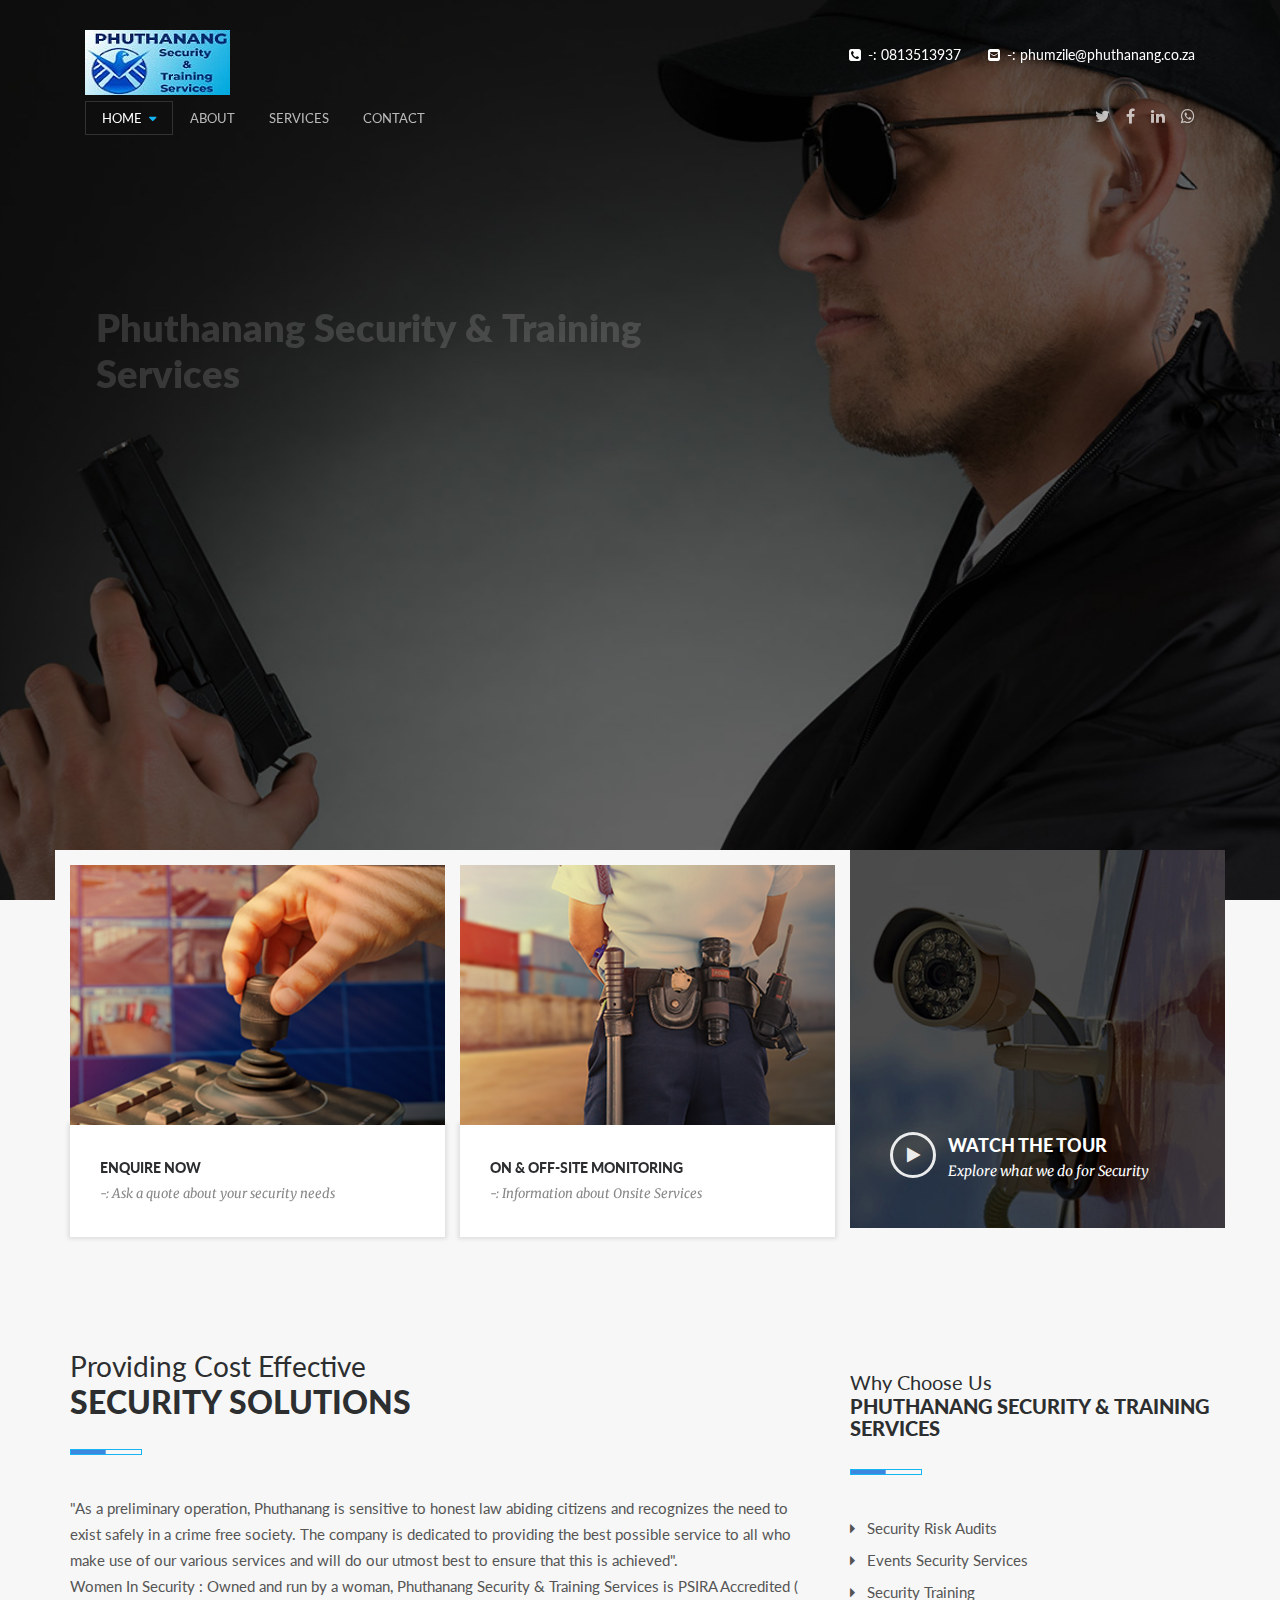
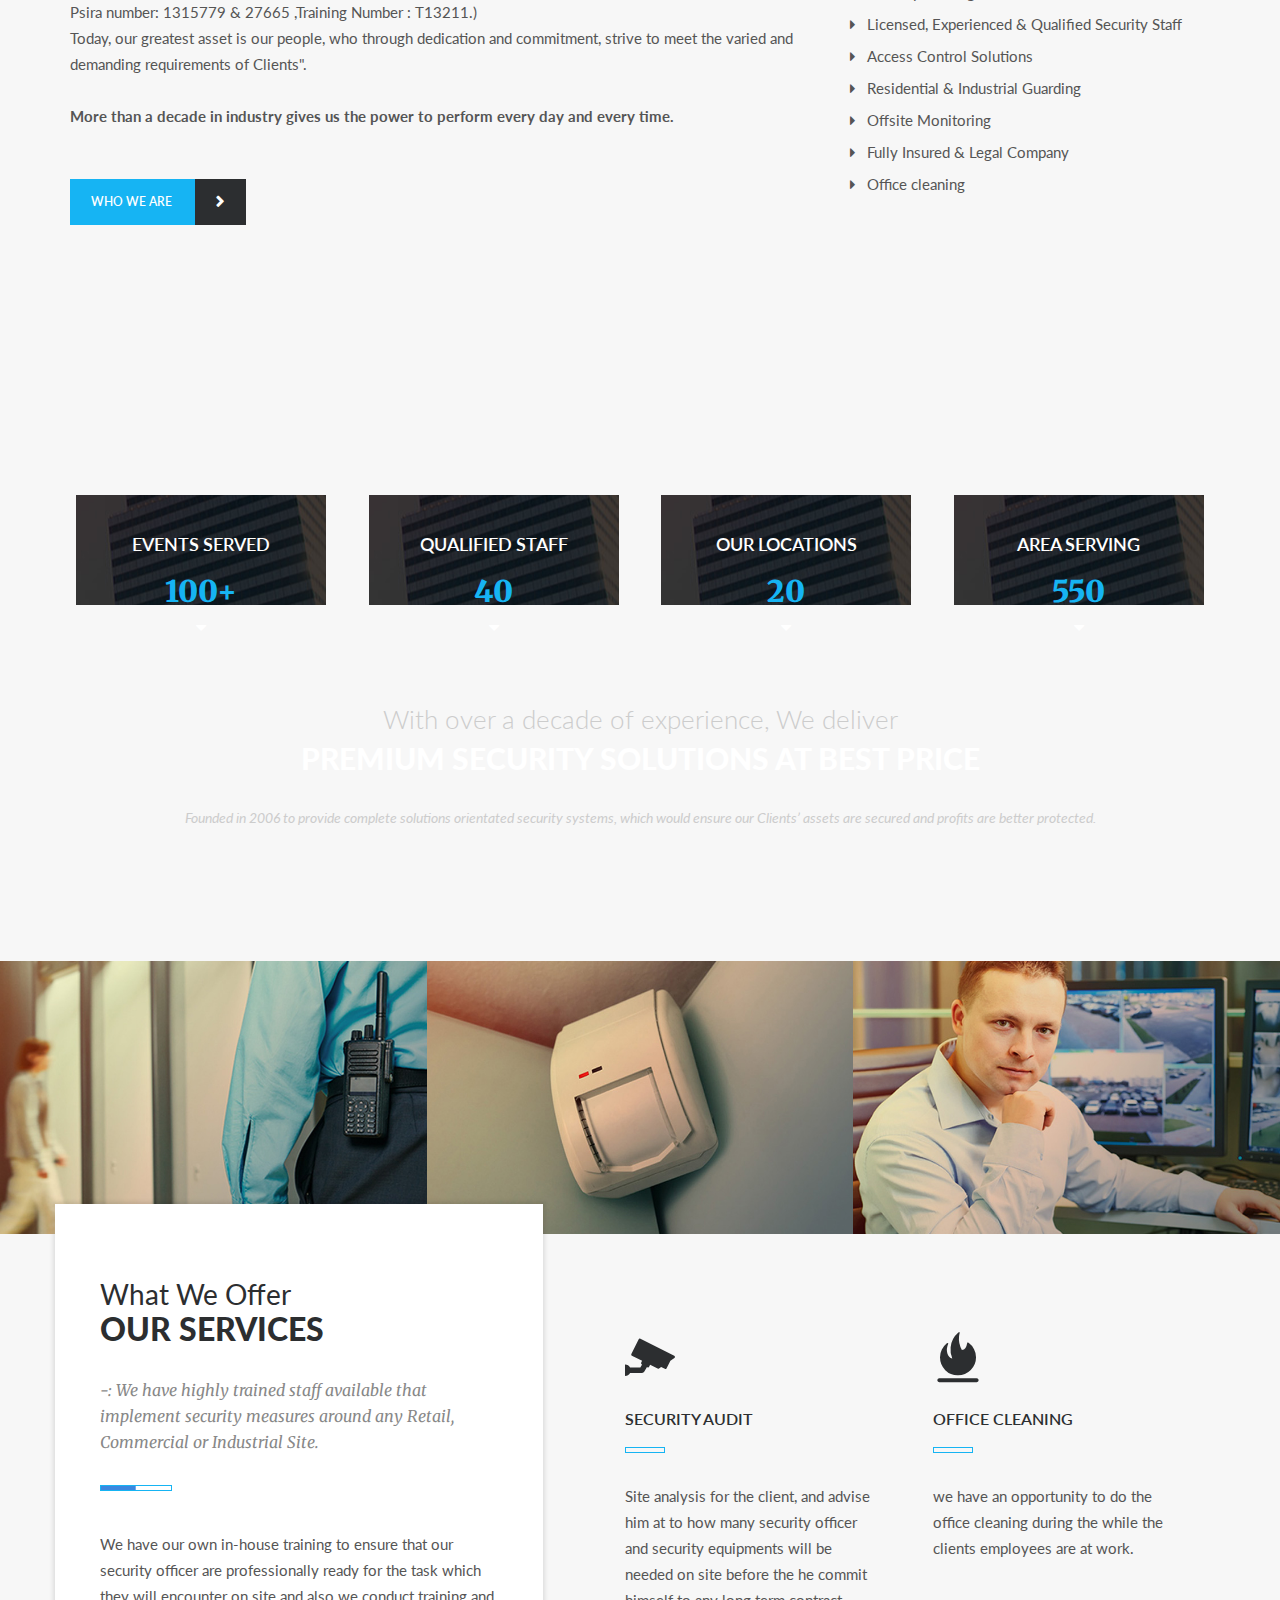
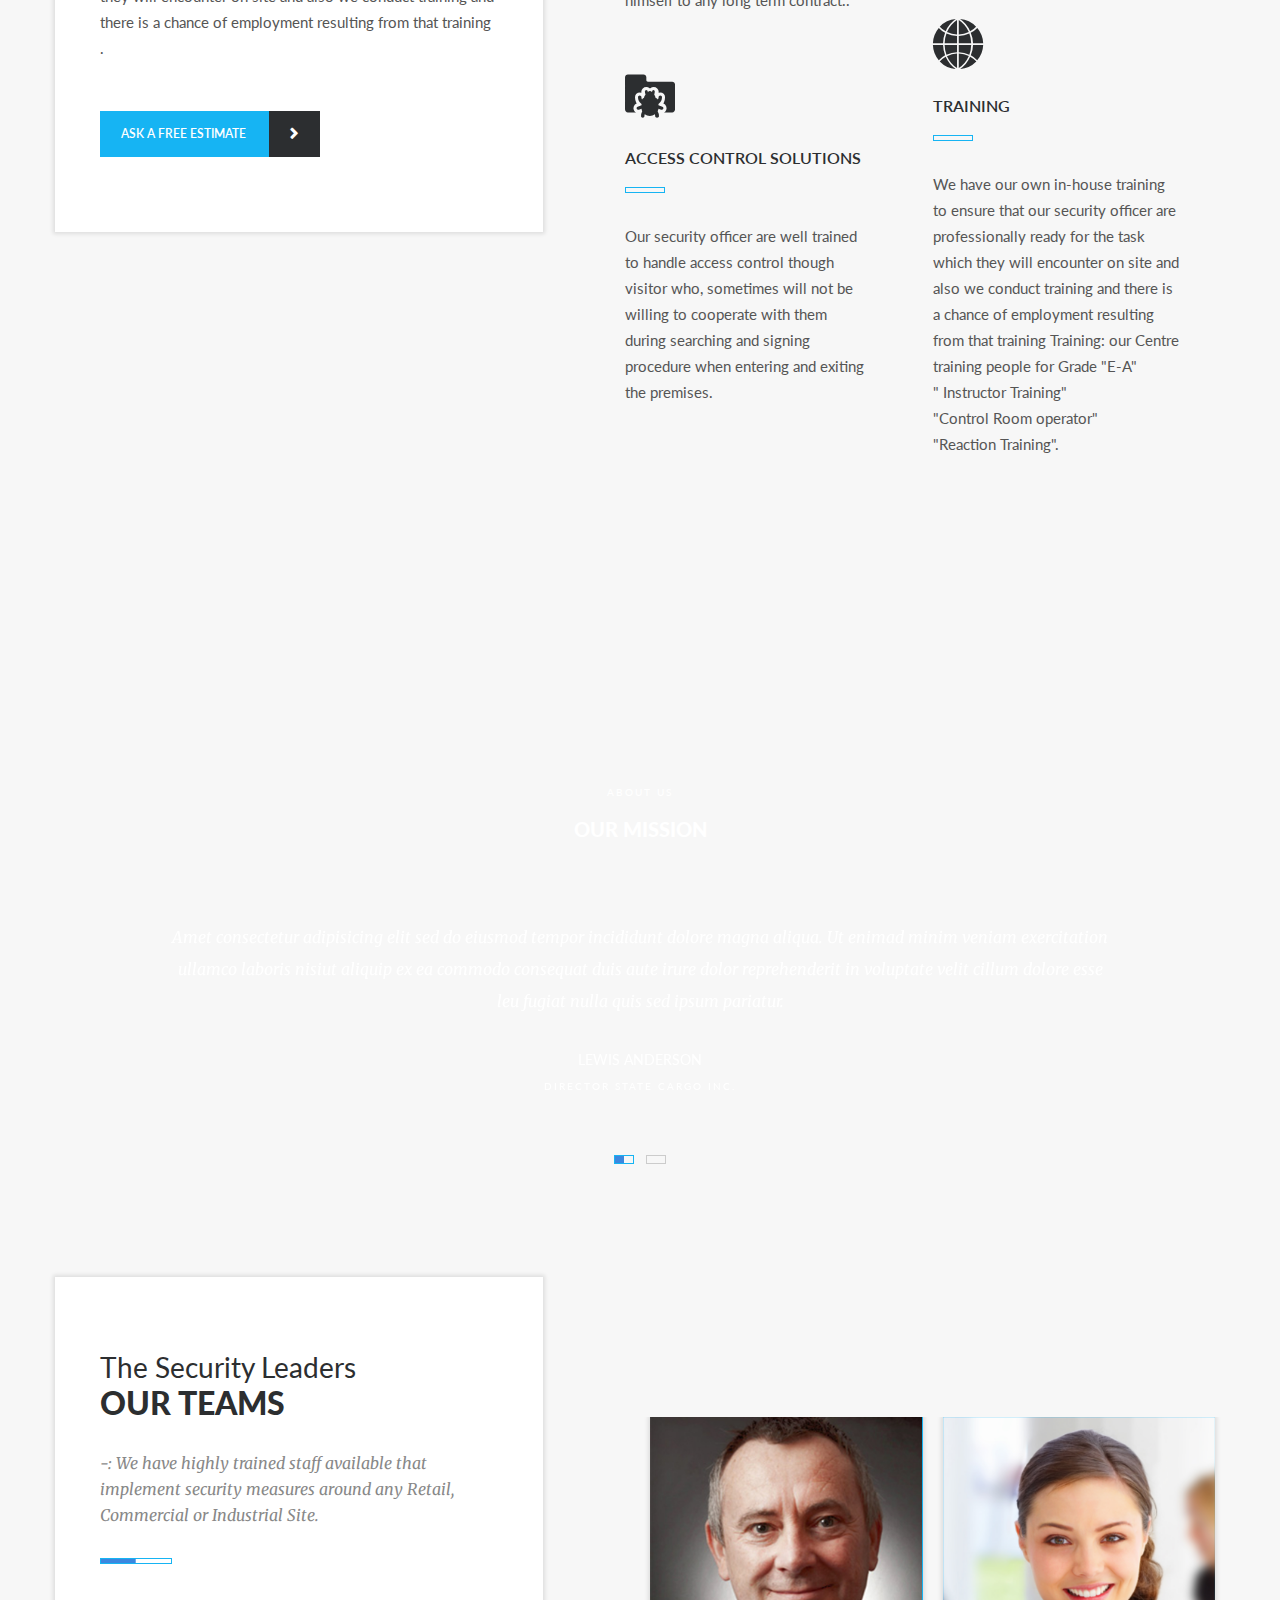
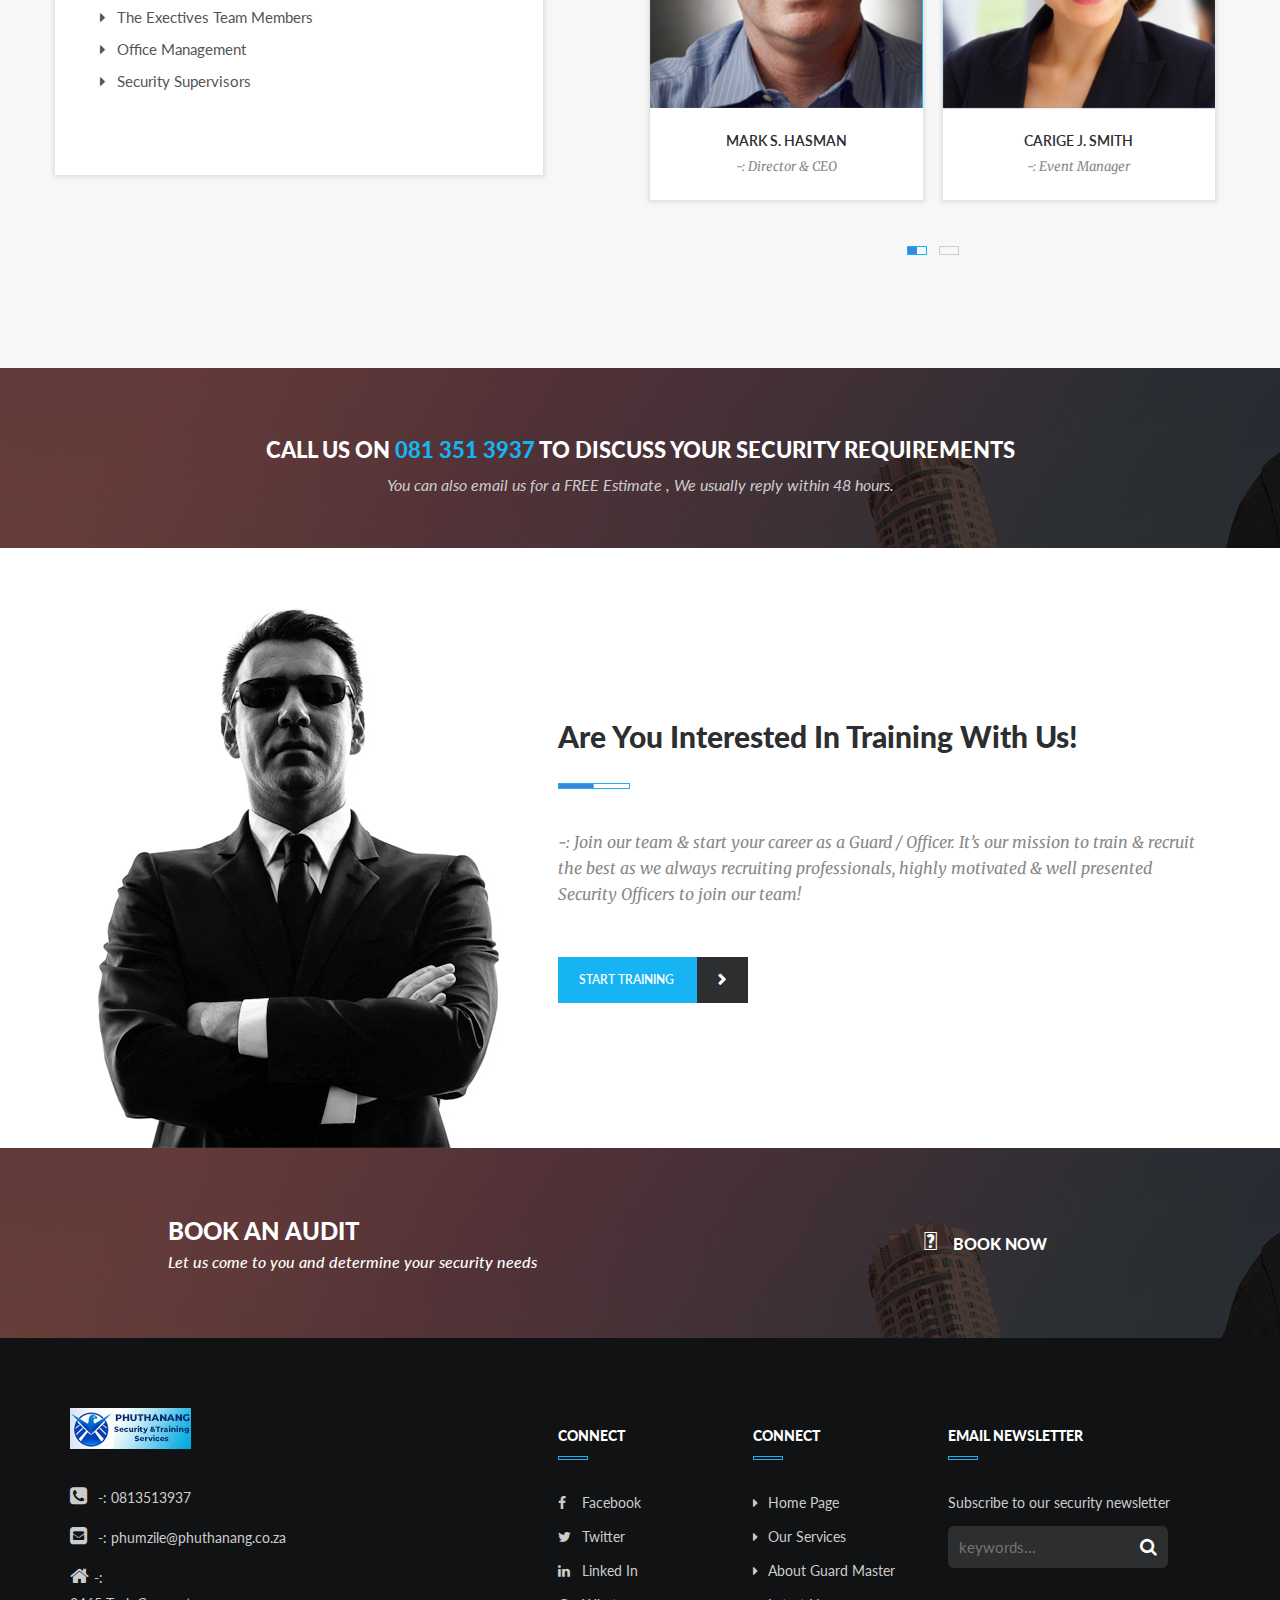
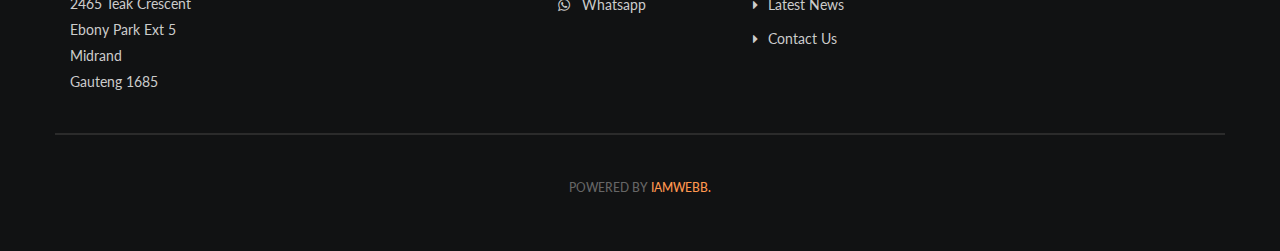
==== commit 480c16bb: "more" ====
--- a/index.html
+++ b/index.html
@@ -696,7 +696,7 @@
 						<h2>Let us come to you and determine your security needs</h2>
 					</div>
 					<div class="col-lg-3 col-md-4 col-sm-4">
-						<div class="button"><a href="mailto:phumzile@phuthanang.co.za" target="_blank"><i class="fa-envelope"></i> Book</a></div>
+						<div class="button"><a href="mailto:phumzile@phuthanang.co.za" target="_blank"><i class="fa-envelope"></i> Book Now</a></div>
 					</div>
 				</div>
 			</div>
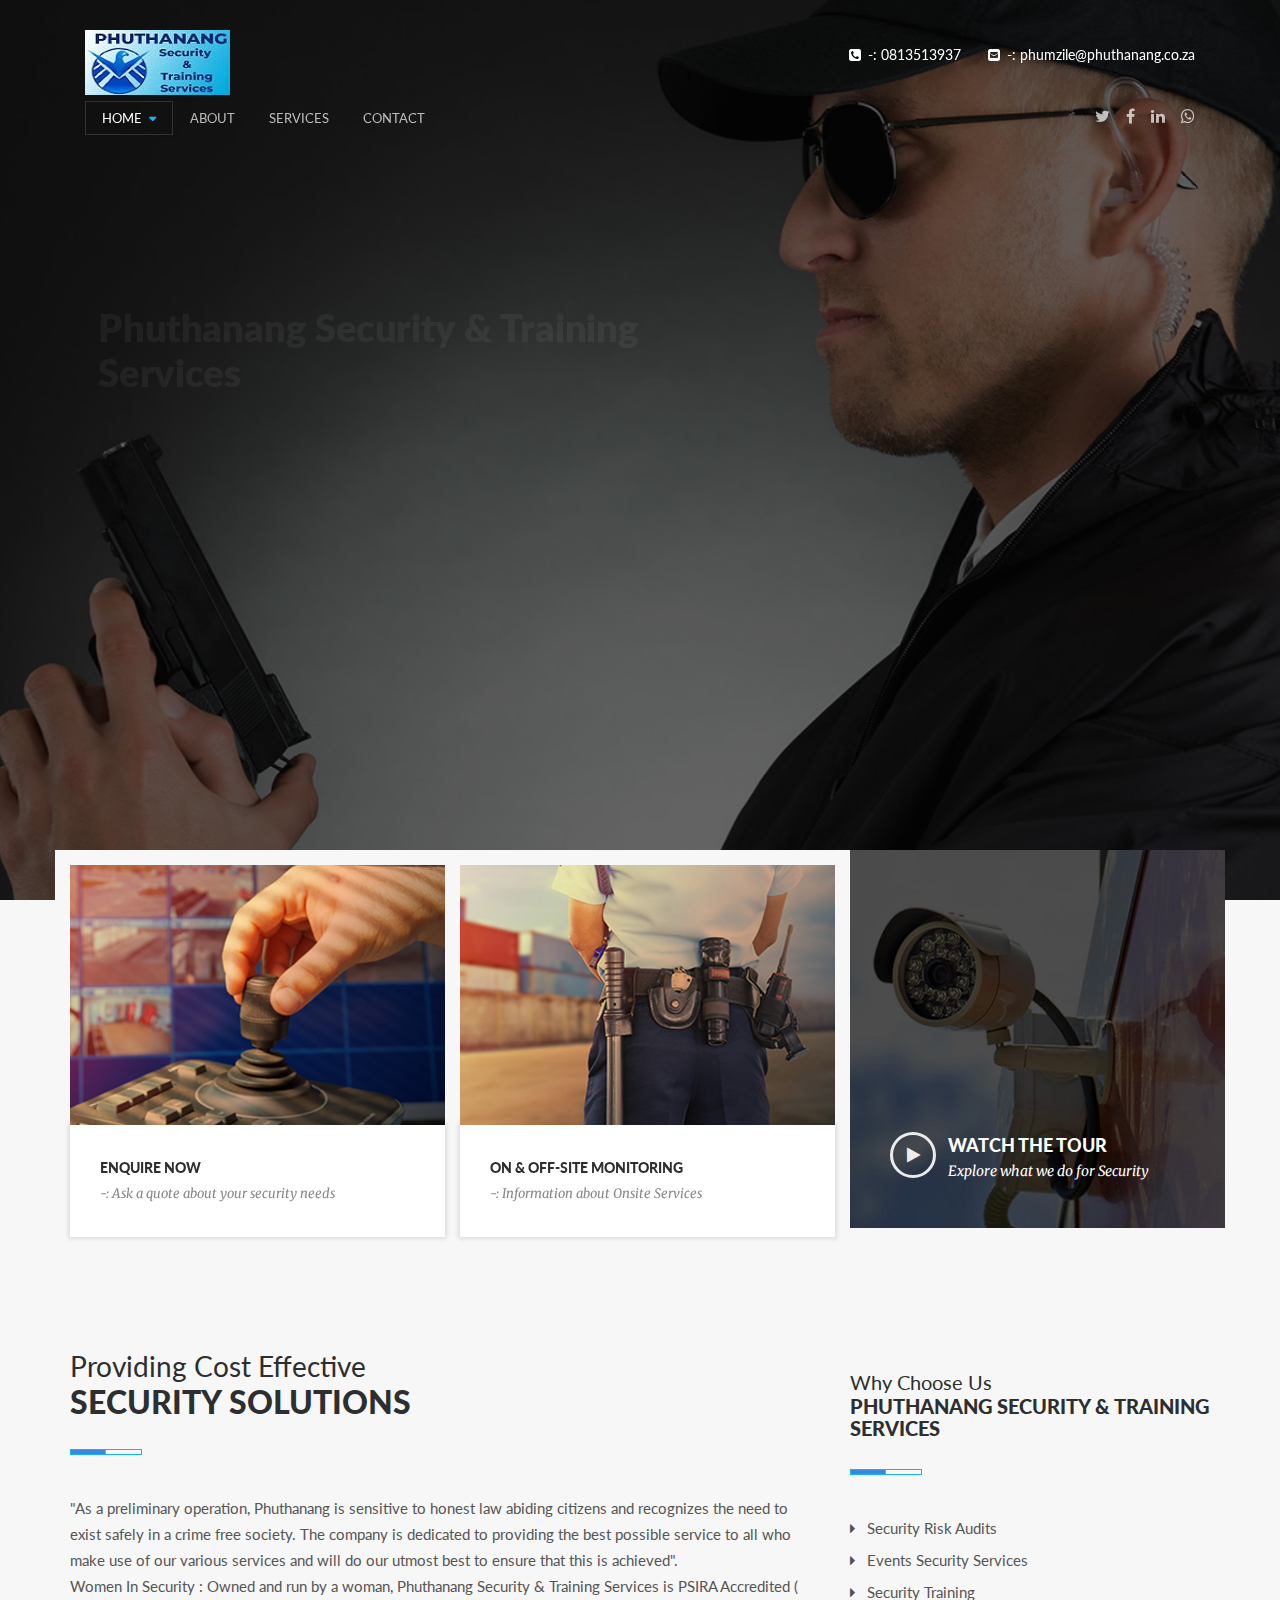
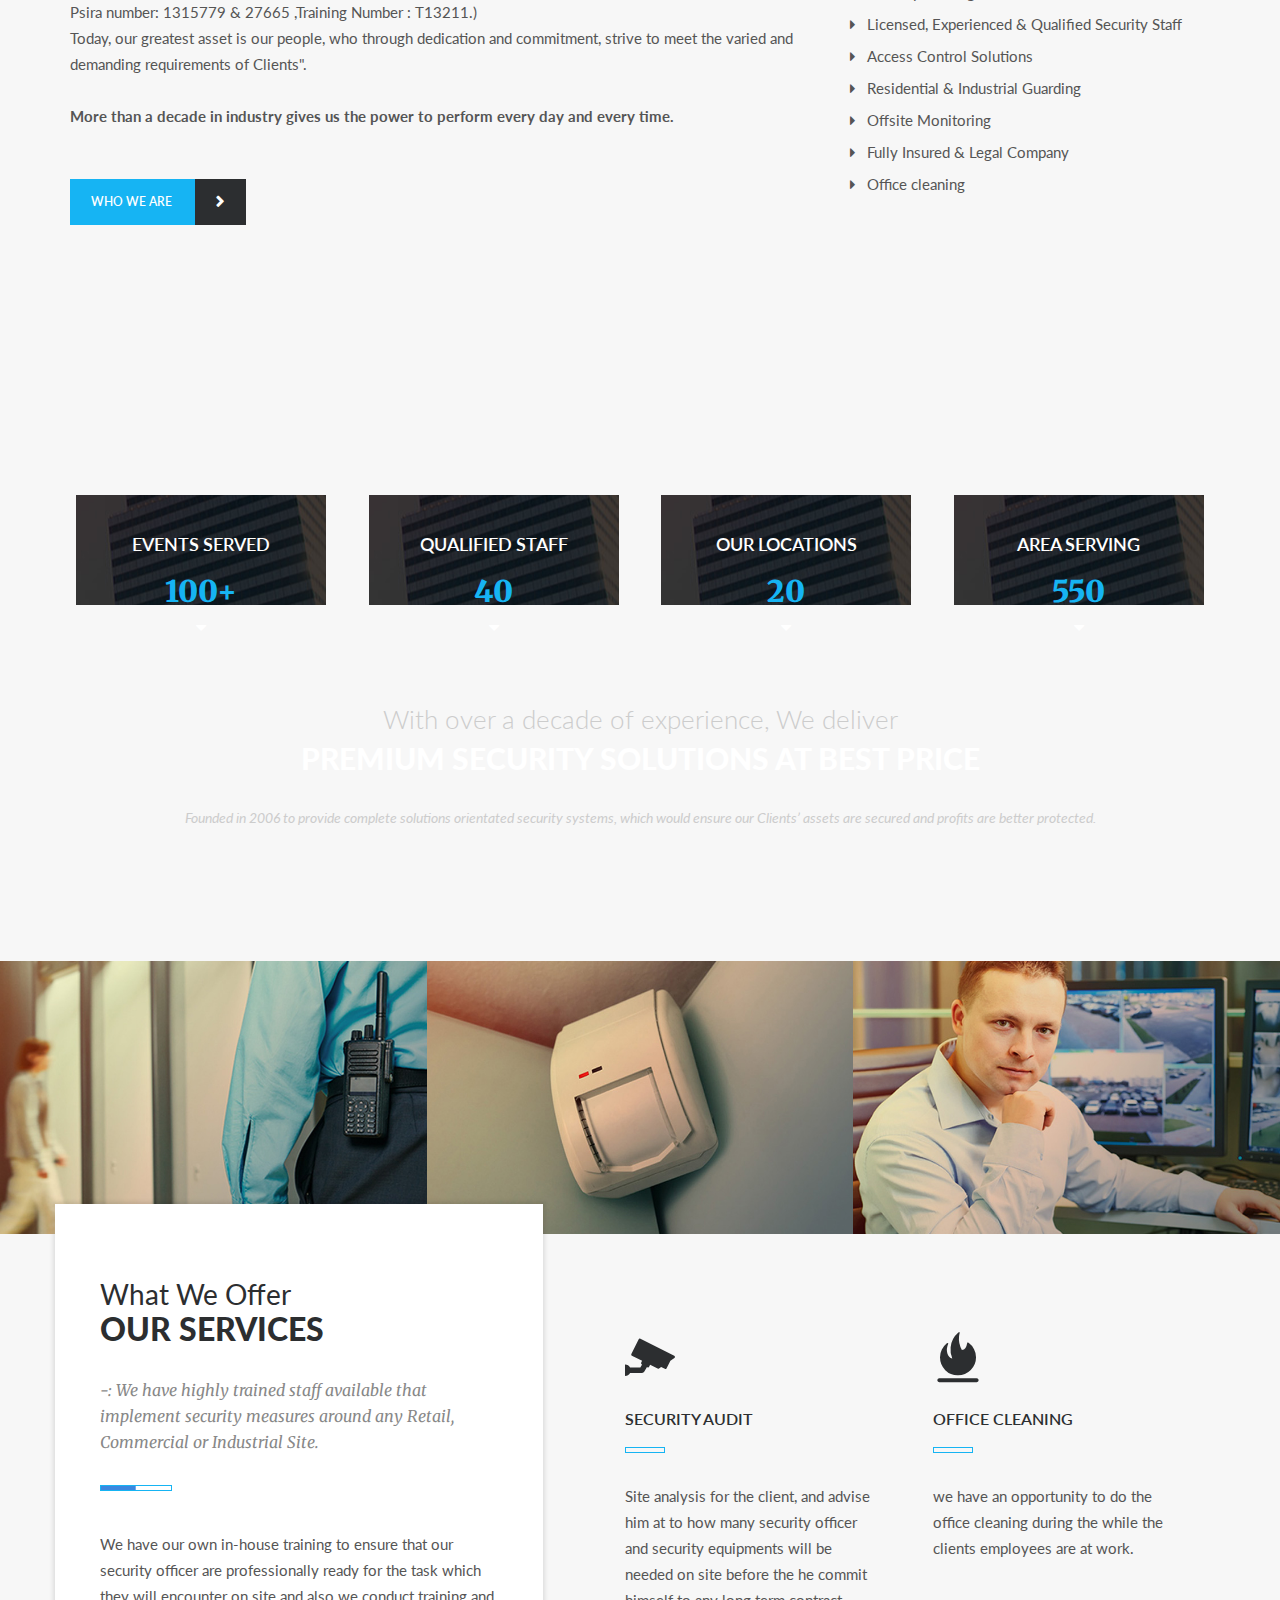
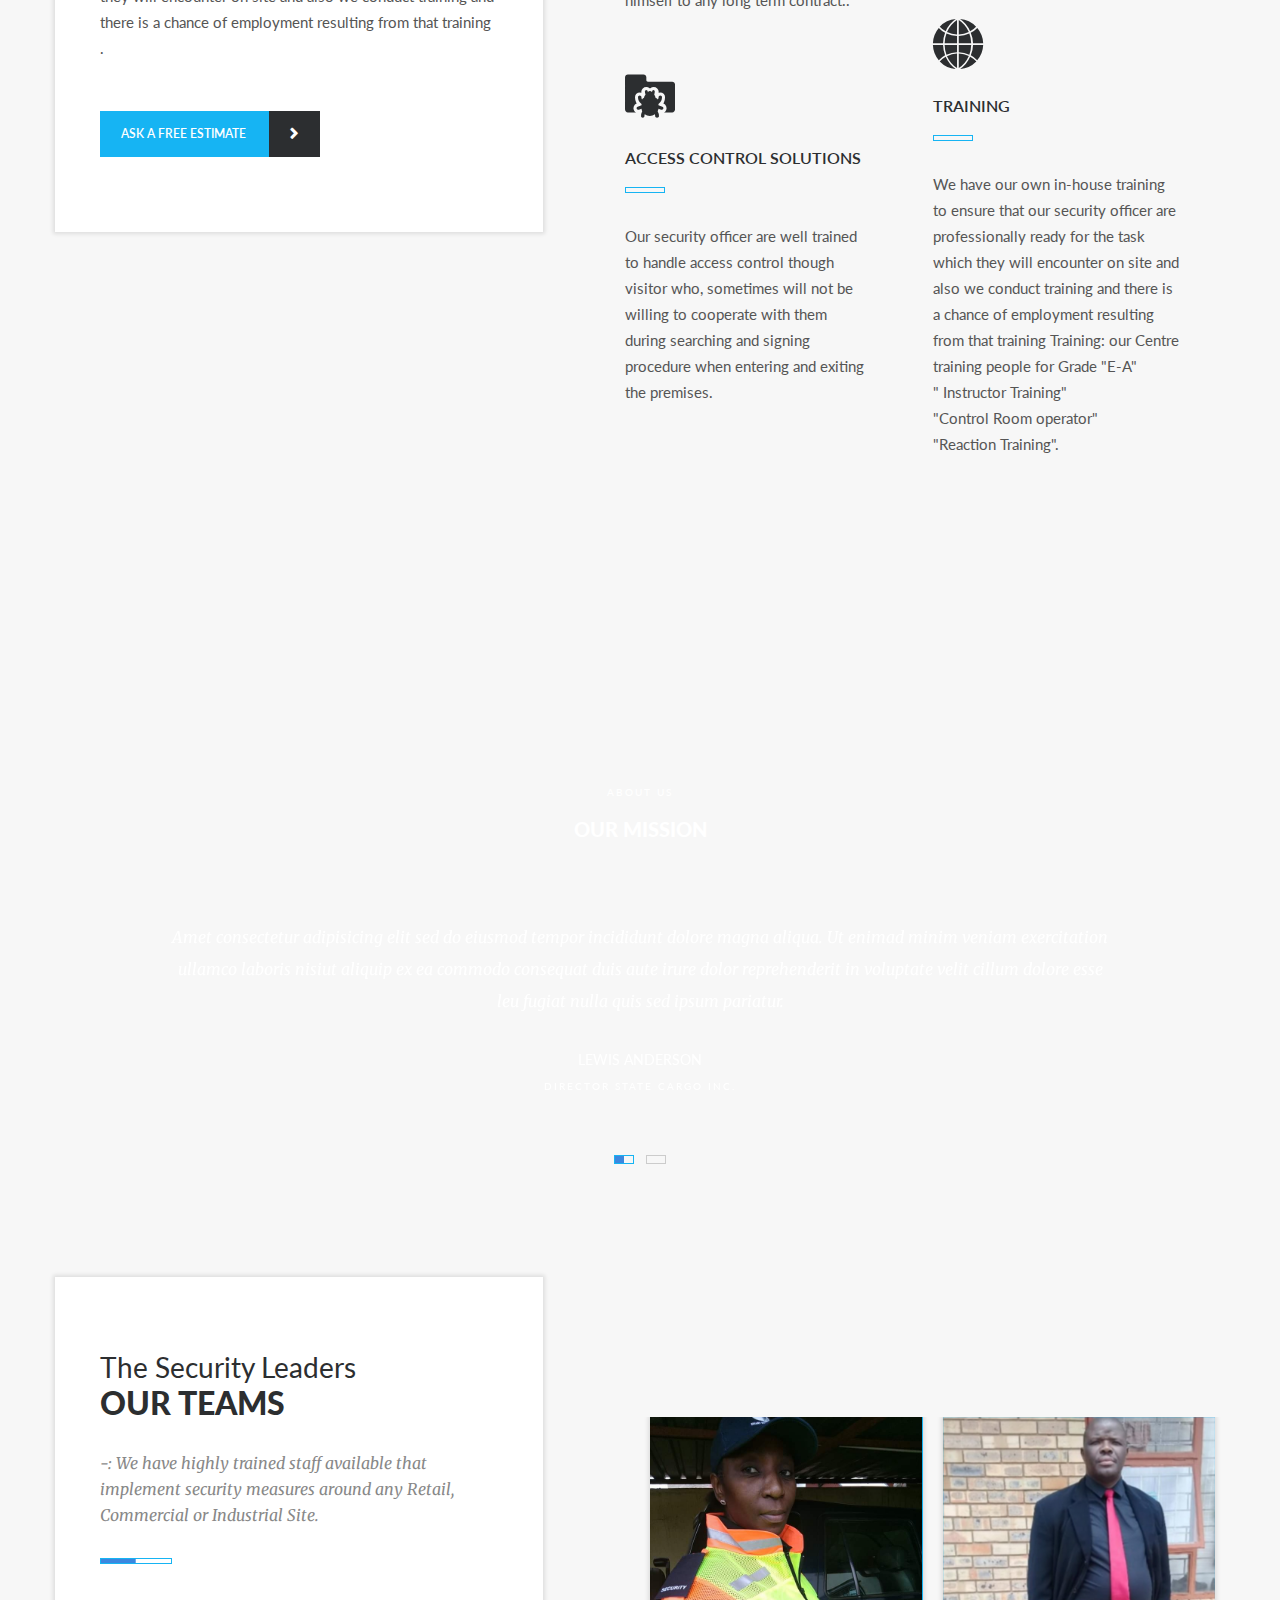
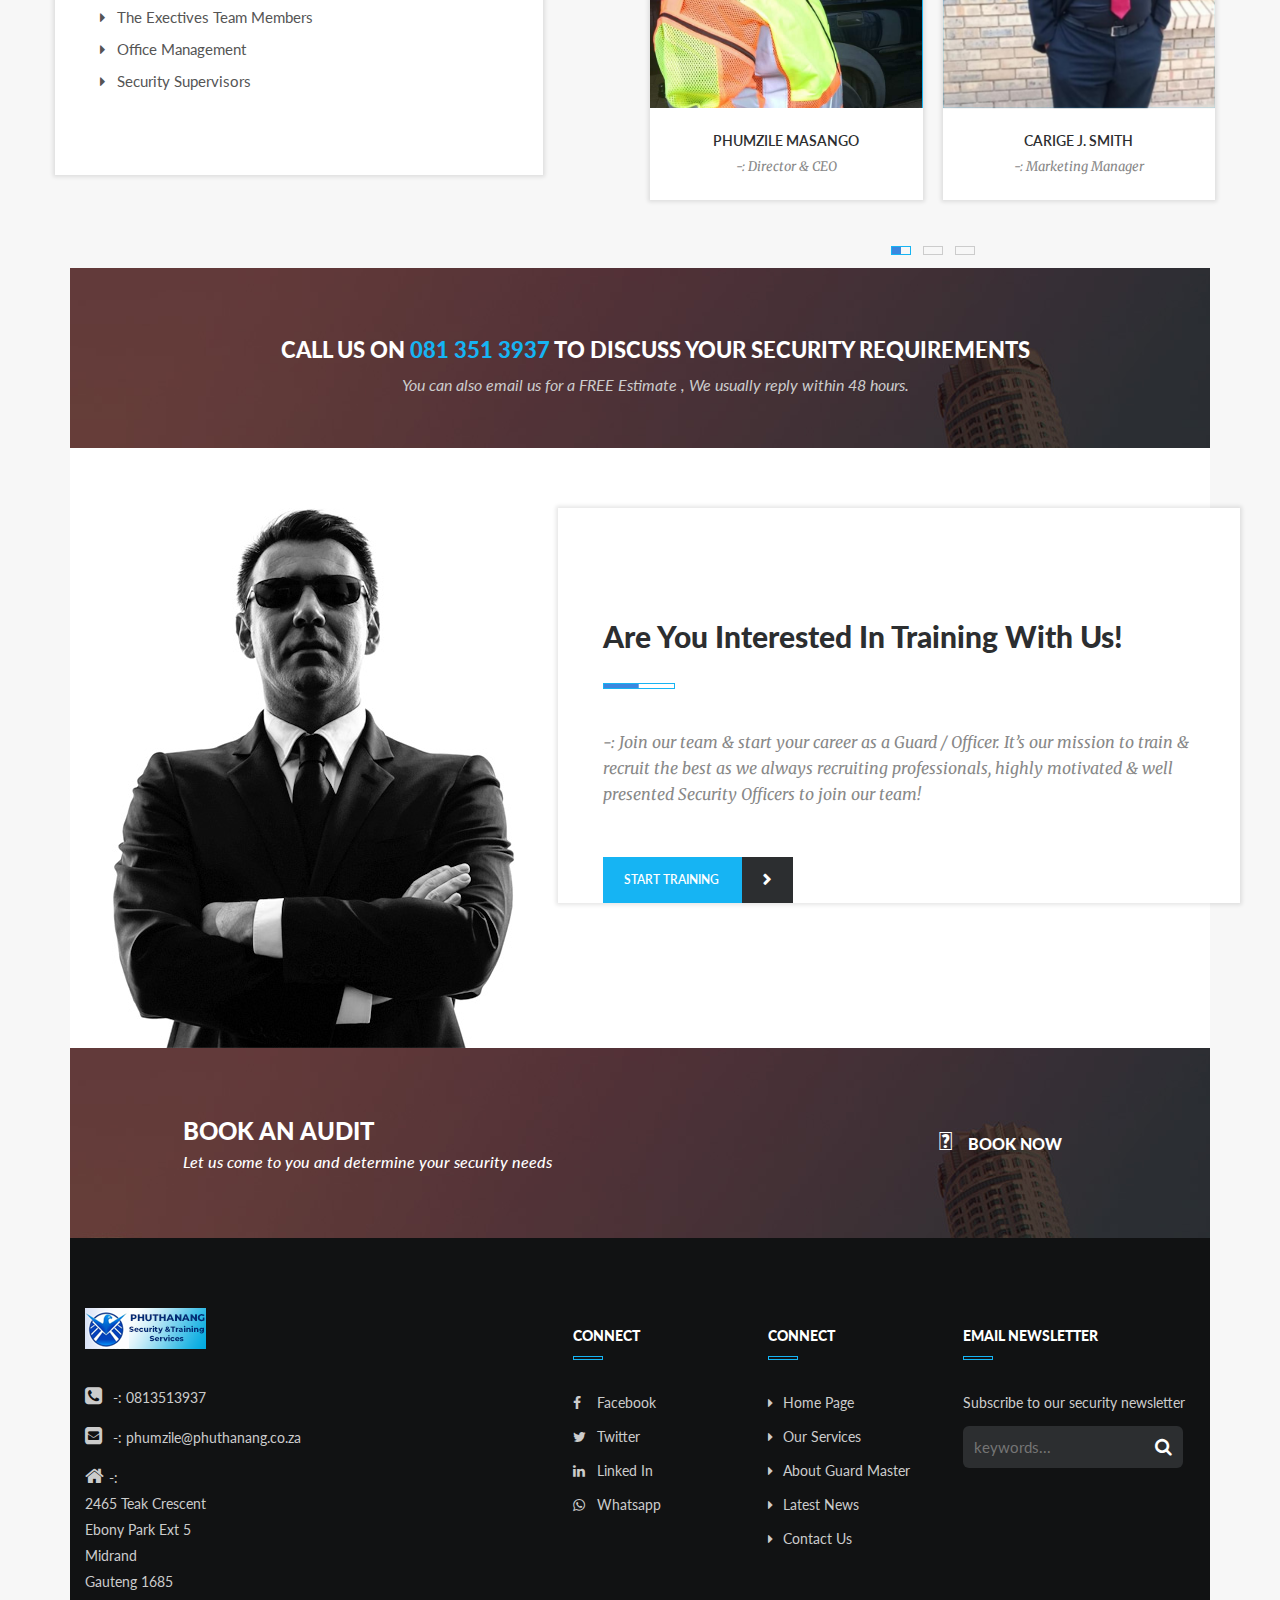
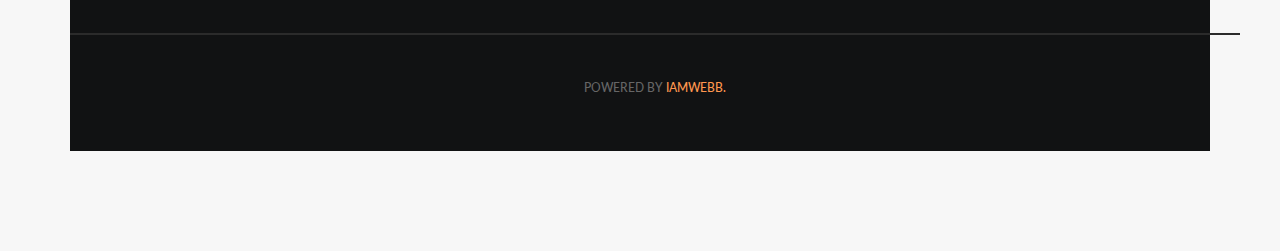
==== commit e9e32f41: "team pics" ====
--- a/index.html
+++ b/index.html
@@ -565,7 +565,7 @@
 								<!-- Picture Overlay Ends -->
 							</div>
 							<div class="info">
-								<div class="name">mark S. hasman</div>
+								<div class="name">Phumzile Masango</div>
 								<div class="designation">-: Director & CEO</div>
 							</div>
 						</div>
@@ -589,7 +589,7 @@
 							</div>
 							<div class="info">
 								<div class="name">carige J. smith</div>
-								<div class="designation">-: Event Manager</div>
+								<div class="designation">-: Marketing Manager</div>
 							</div>
 						</div>
 						<!-- Block Ends -->
@@ -612,7 +612,7 @@
 							</div>
 							<div class="info">
 								<div class="name">carige J. smith</div>
-								<div class="designation">-: Event Manager</div>
+								<div class="designation">-: Controller</div>
 							</div>
 						</div>
 						<!-- Block Ends -->
@@ -635,7 +635,42 @@
 							</div>
 							<div class="info">
 								<div class="name">carige J. smith</div>
-								<div class="designation">-: Event Manager</div>
+								<div class="designation">-: Senior Controller</div>
+							</div>
+						</div>
+						<!-- Block Ends -->
+						<!-- Block Starts -->
+						<div class="block">
+							<div class="picture">
+								<img src="html/alia-envato/guard-master-html-responsive-multipurpose-template/images/team/5.jpg" class="img-responsive" alt="">
+								<!-- Picture Overlay Starts -->
+								<div class="member-overlay">
+									<div class="icons">
+										<div>
+											<span class="icon"><a href="#"><i class="fa fa-facebook"></i></a></span>
+											<span class="icon"><a href="#"><i class="fa fa-twitter"></i></a></span>
+											<span class="icon"><a href="#"><i class="fa fa-linkedin"></i></a></span>
+											<span class="icon"><a href="#"><i class="fa fa-google-plus"></i></a></span>
+										</div>
+									</div>
+								</div>
+								<!-- Picture Overlay Ends -->
+							</div>
+							<div class="info">
+								<div class="name">carige J. smith</div>
+								<div class="designation">-: Training Instructor</div>
+							</div>
+						</div>
+						<!-- Block Ends -->
+						<!-- Block Starts -->
+						<div class="block">
+							<div class="">
+								<img src="html/alia-envato/guard-master-html-responsive-multipurpose-template/images/team/6.jpg" class="img-responsive" alt="">
+								<!-- Picture Overlay Starts -->
+								
+							<div class="info">
+								<div class="name">carige J. smith</div>
+								<div class="designation">-: Supervisor</div>
 							</div>
 						</div>
 						<!-- Block Ends -->
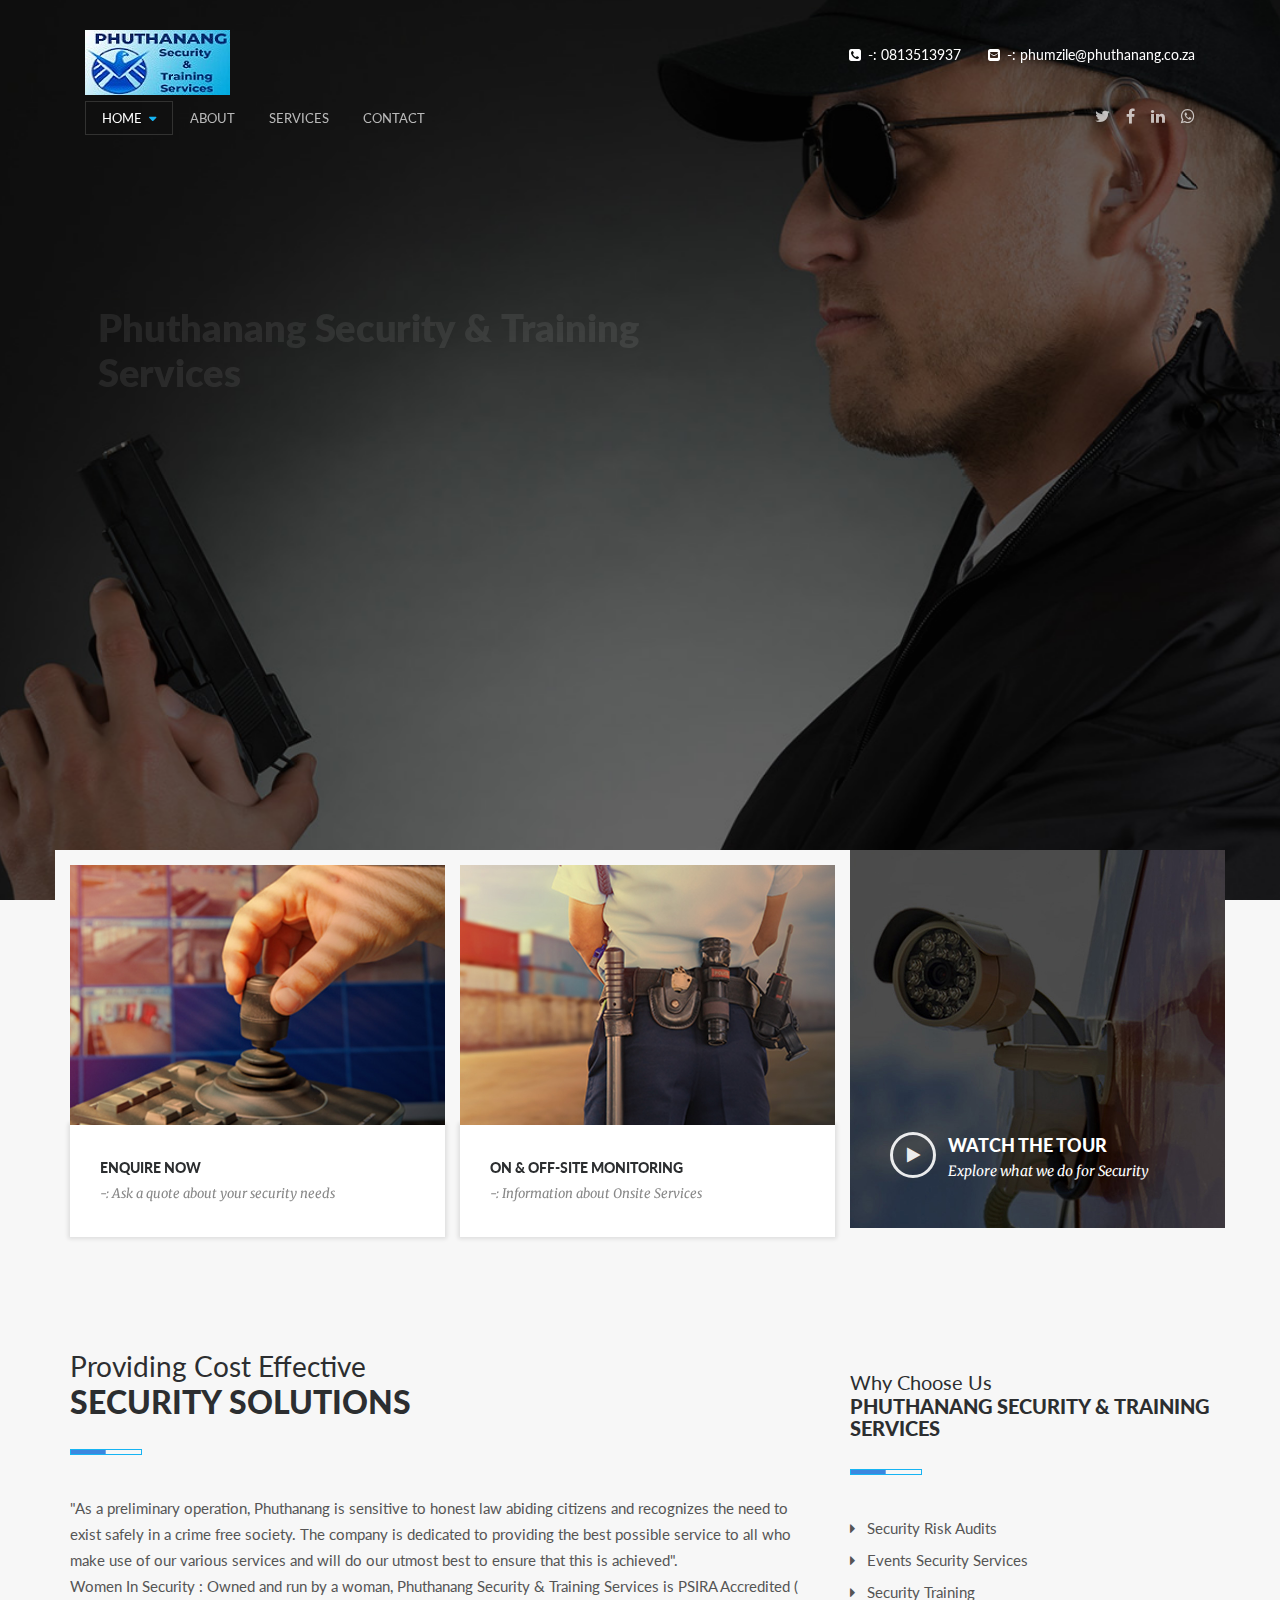
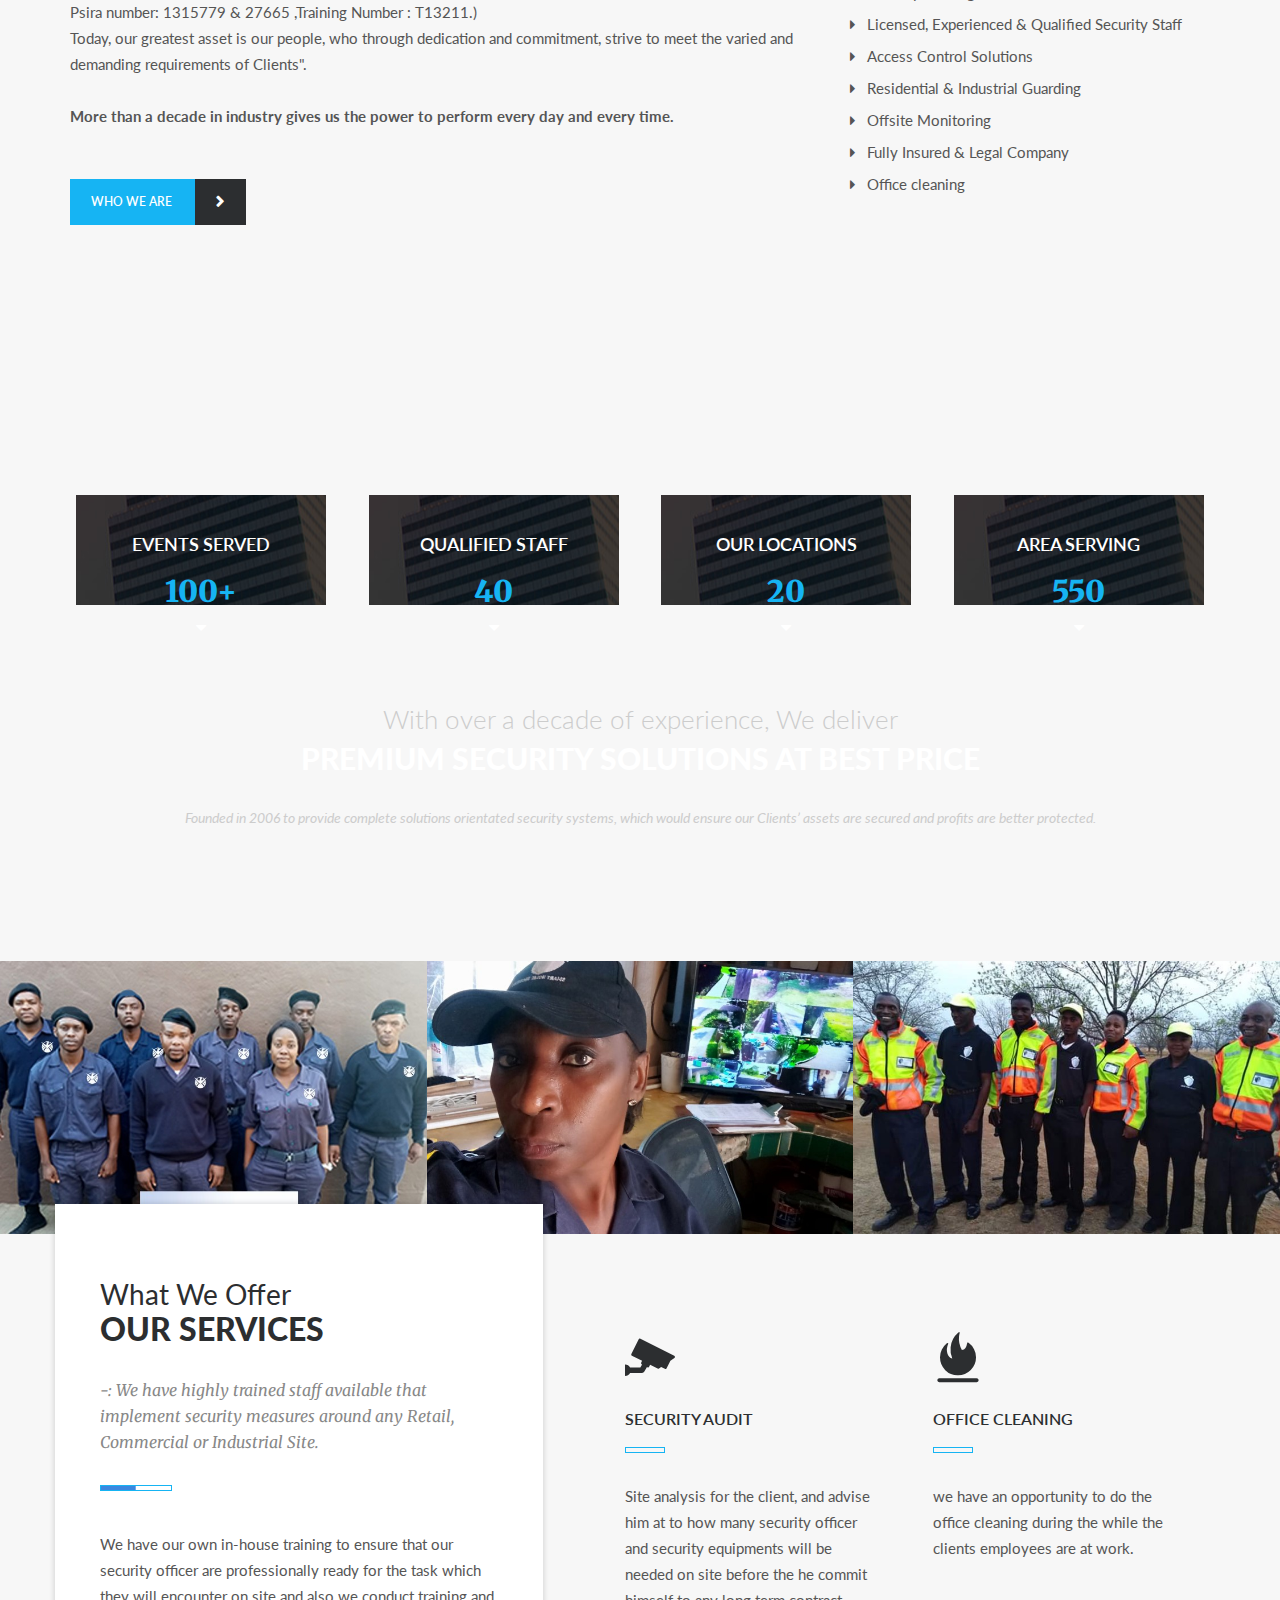
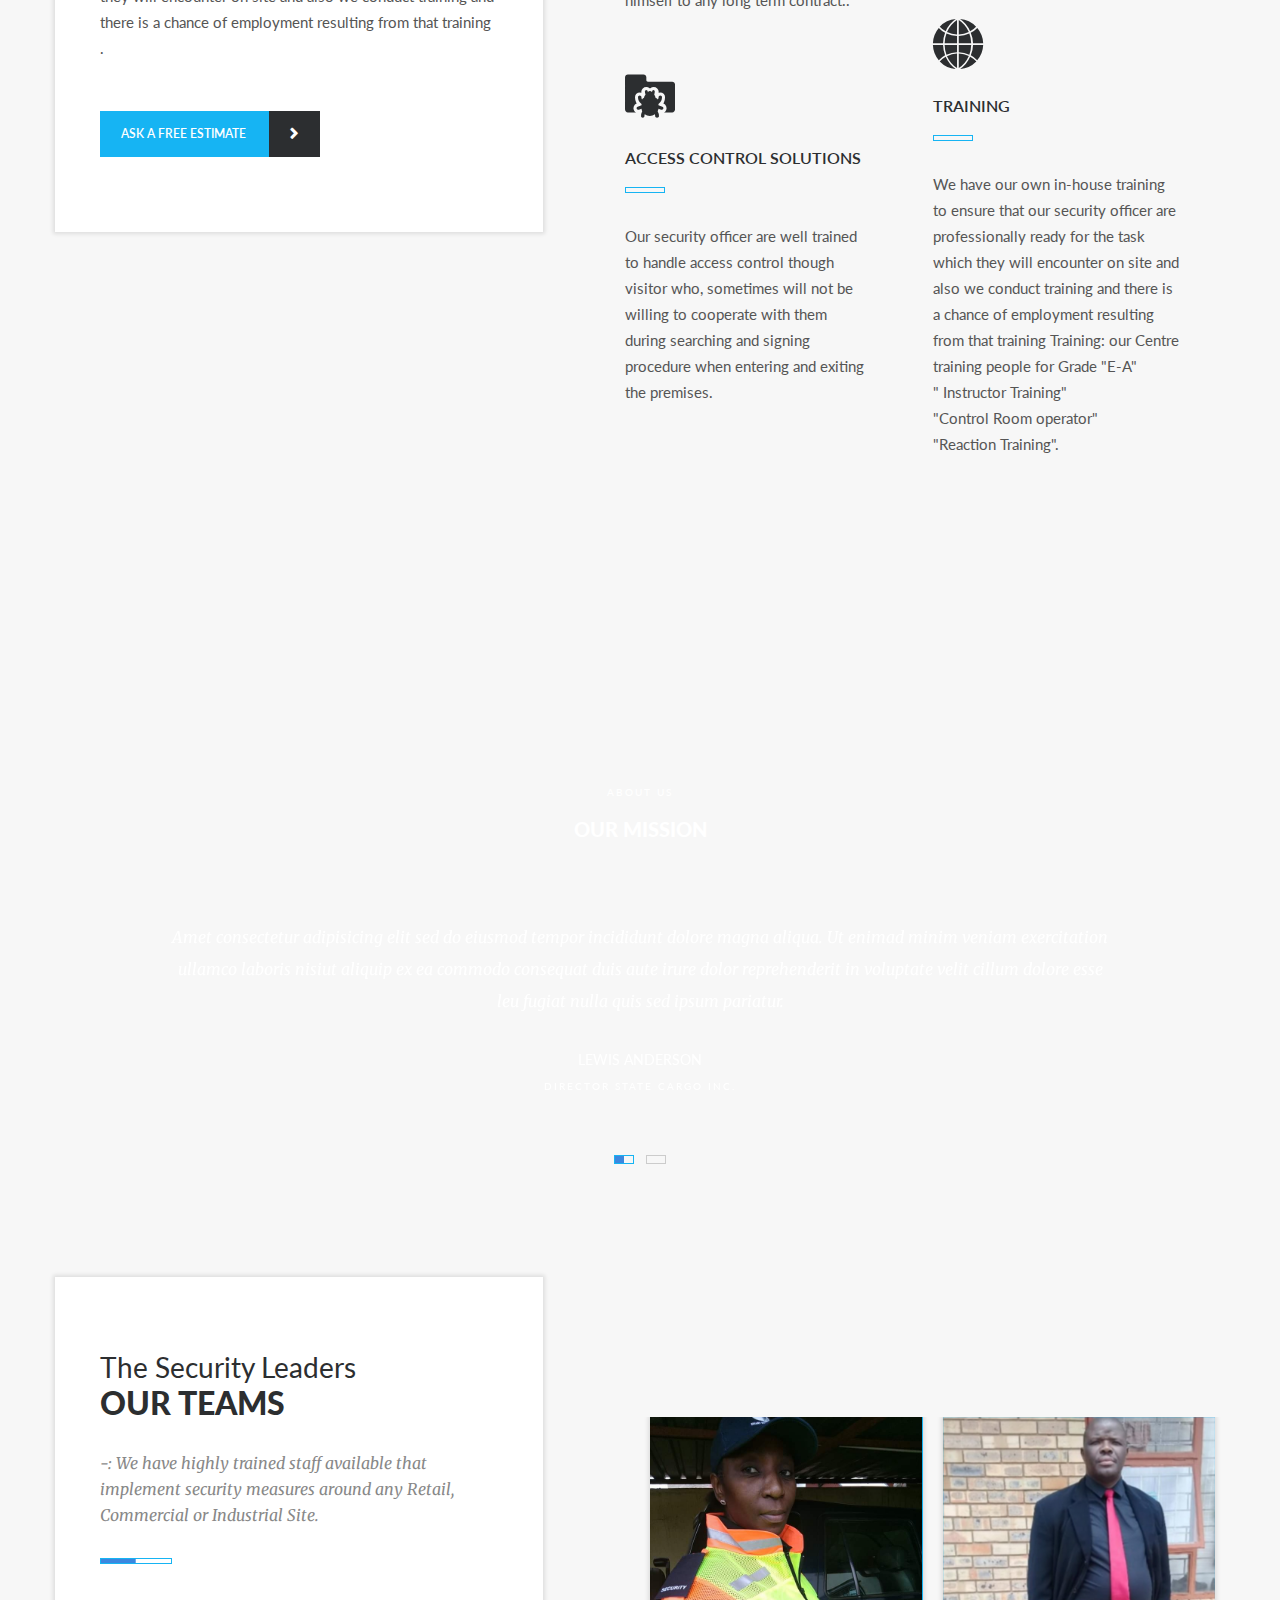
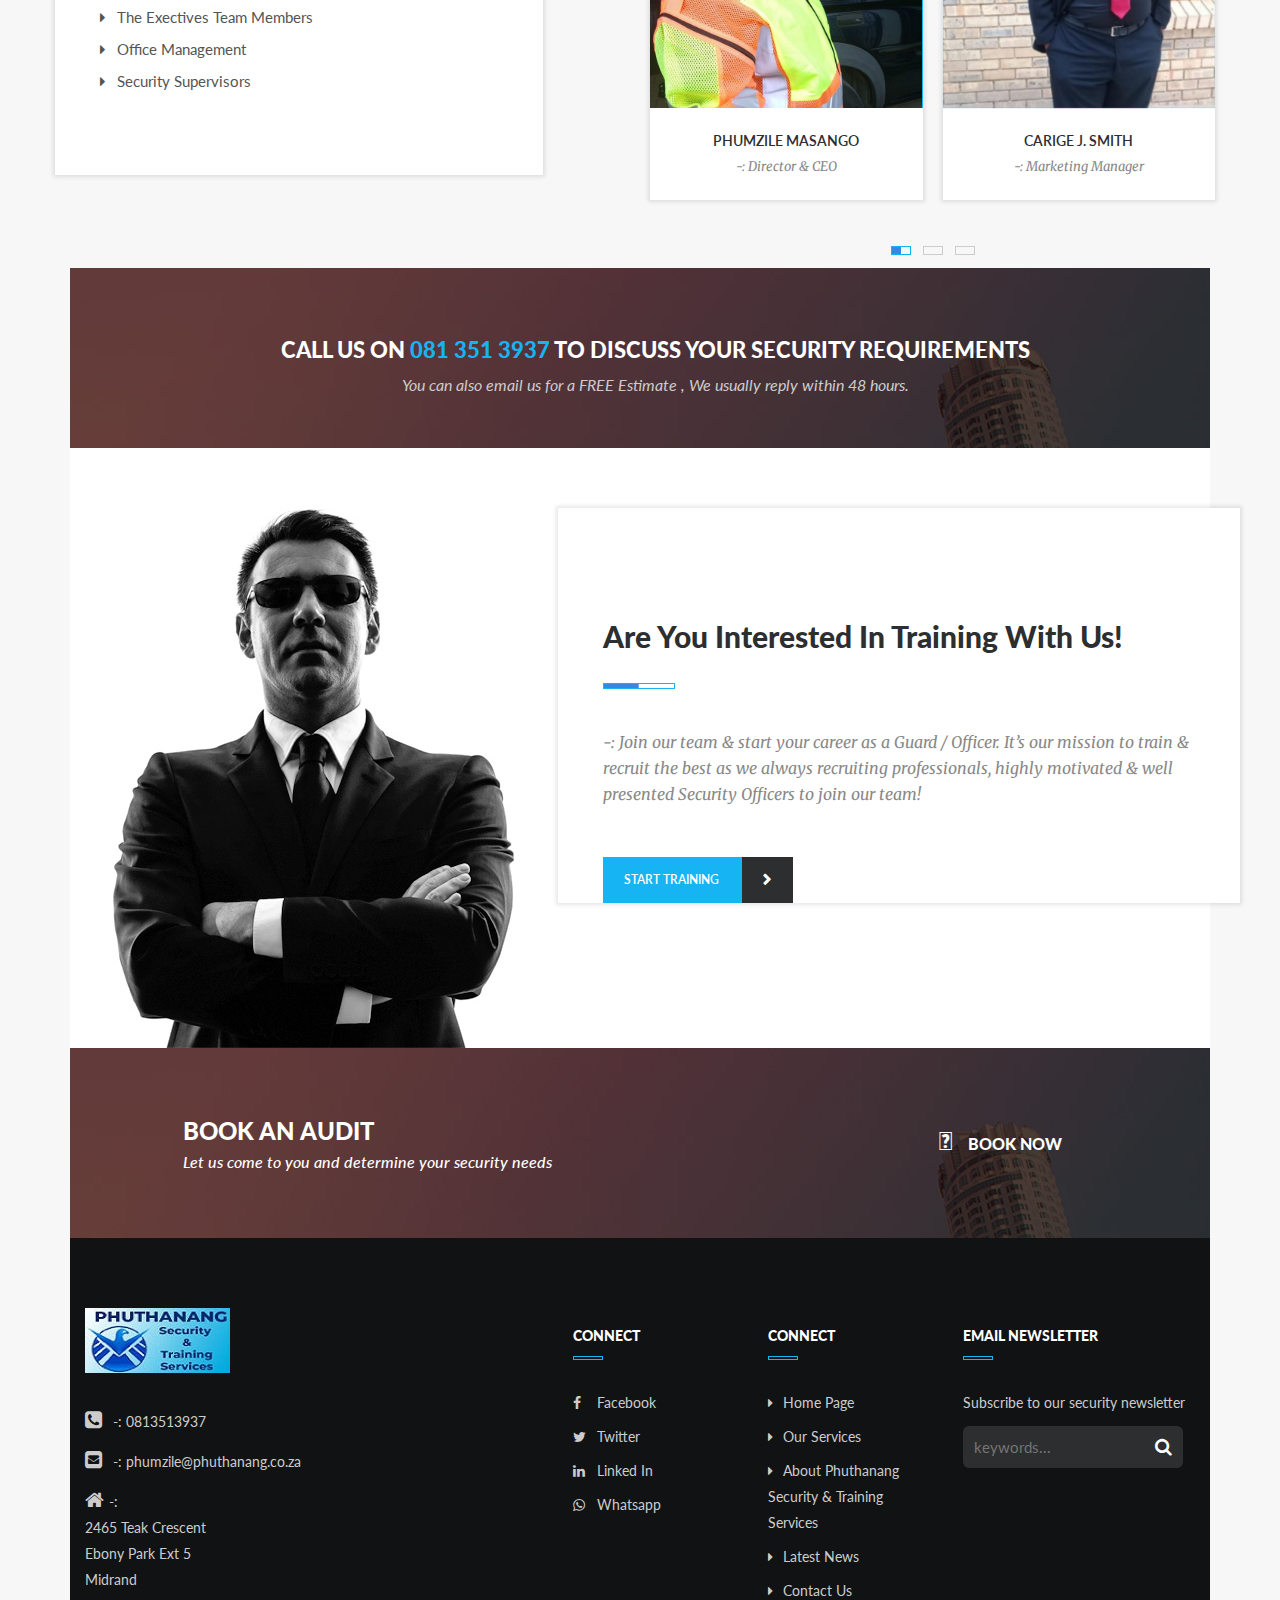
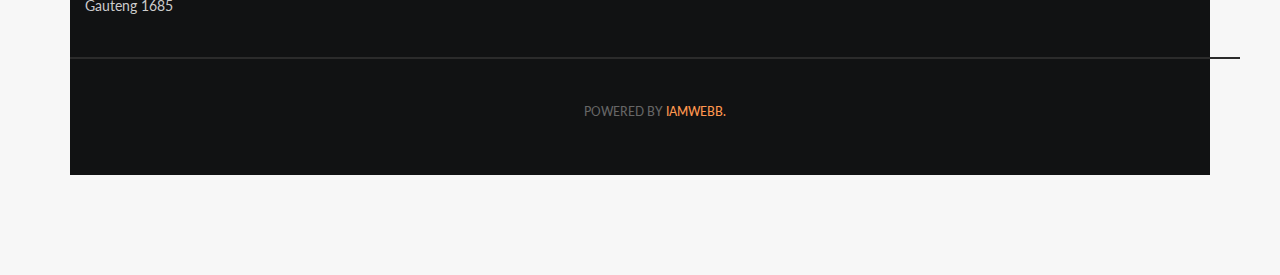
==== commit 561210d9: "team edit" ====
--- a/index.html
+++ b/index.html
@@ -744,7 +744,7 @@
 			<div class="container">
 				<div class="row">
 					<div class="col-lg-5 col-md-5 col-sm-6">
-						<img src="html/alia-envato/guard-master-html-responsive-multipurpose-template/images/logos/logo2.png" alt="">
+						<img src="html/alia-envato/guard-master-html-responsive-multipurpose-template/images/logos/logo2.jpg" alt="Phuthanang Security & Training Services">
 						<ul class="contact">
 							<li><a href="tel:0813513937"><i class="fa fa-phone-square"></i> -: 0813513937</a></li> 
 							<li><a href="mailto:phumzile@phuthanang.co.za"><i class="fa fa-envelope-square"></i> -: phumzile@phuthanang.co.za</a></li>
@@ -769,7 +769,7 @@
 						<ul class="usefullinks">
 							<li><a href="">Home Page</a></li>
 							<li><a href="">Our Services</a></li>
-							<li><a href="">About Guard Master</a></li>
+							<li><a href="">About Phuthanang Security & Training Services</a></li>
 							<li><a href="">Latest News</a></li>
 							<li><a href="">Contact Us</a></li>
 						</ul>
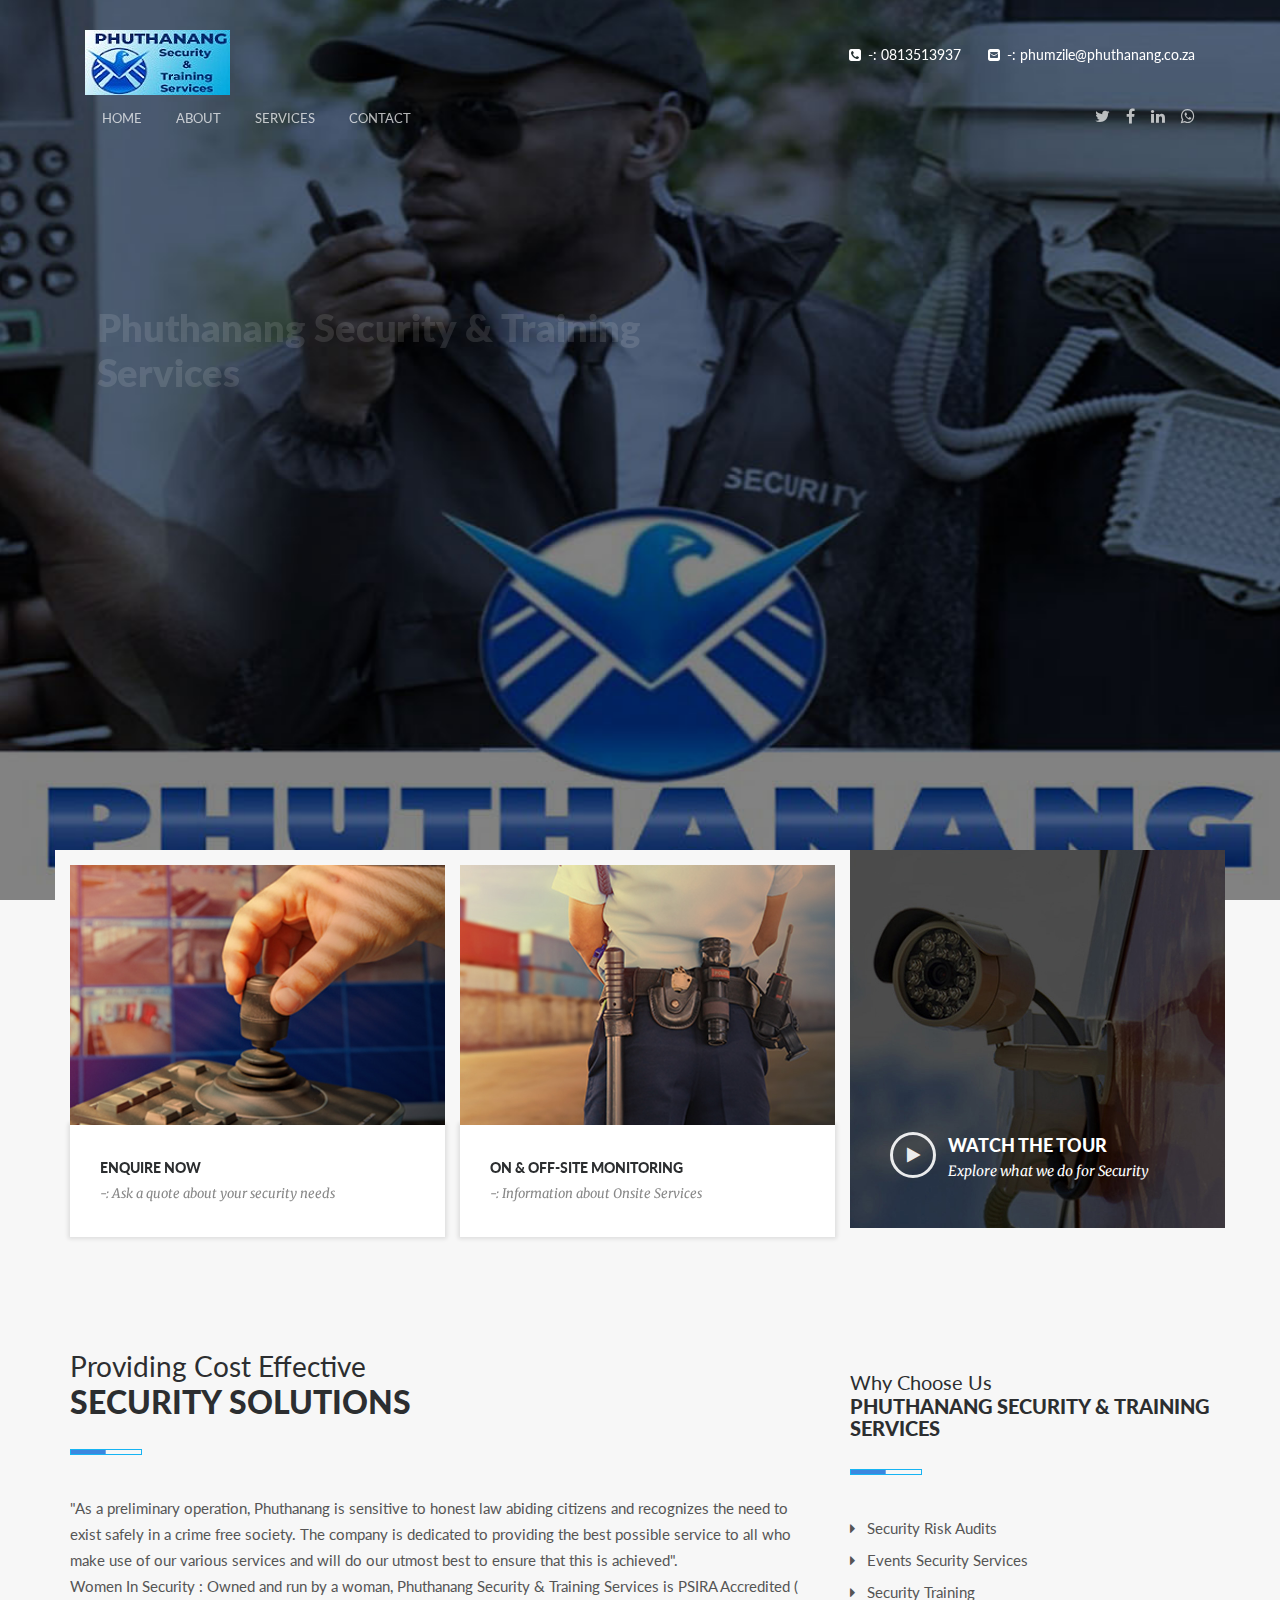
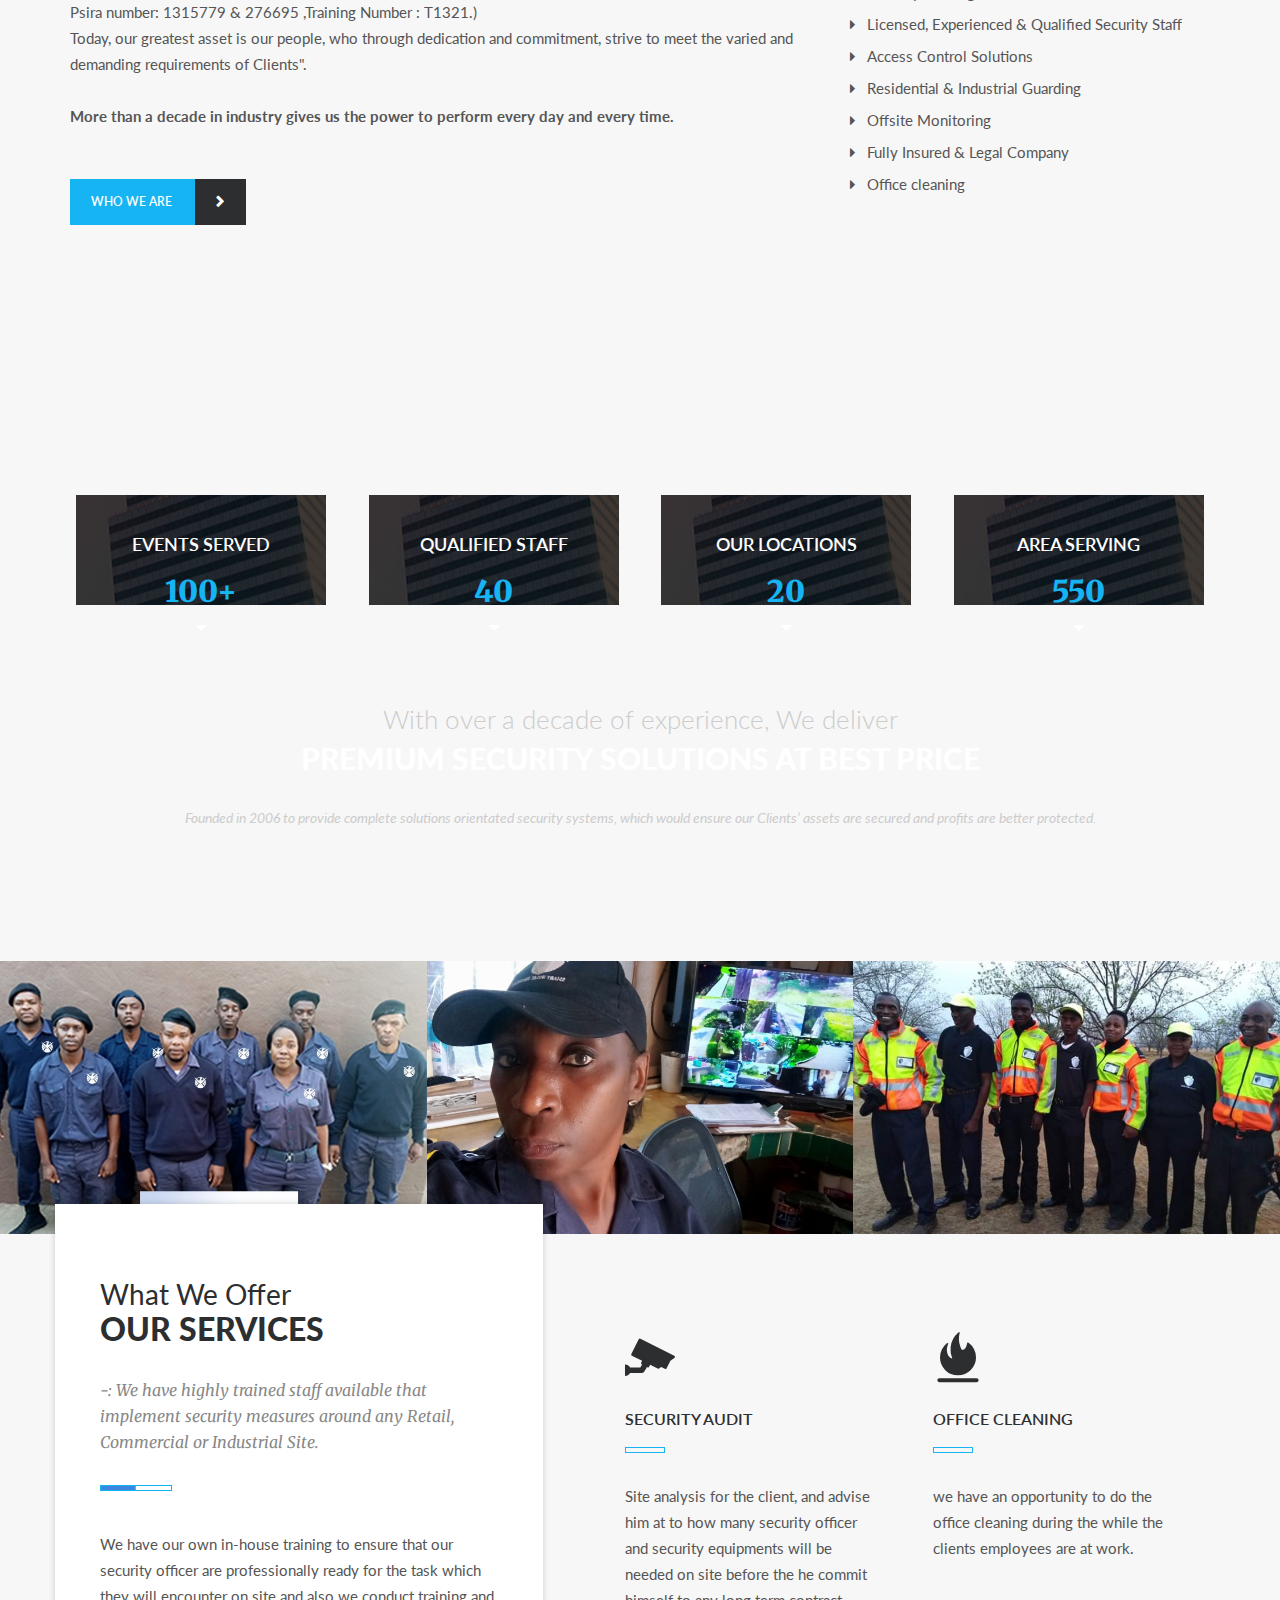
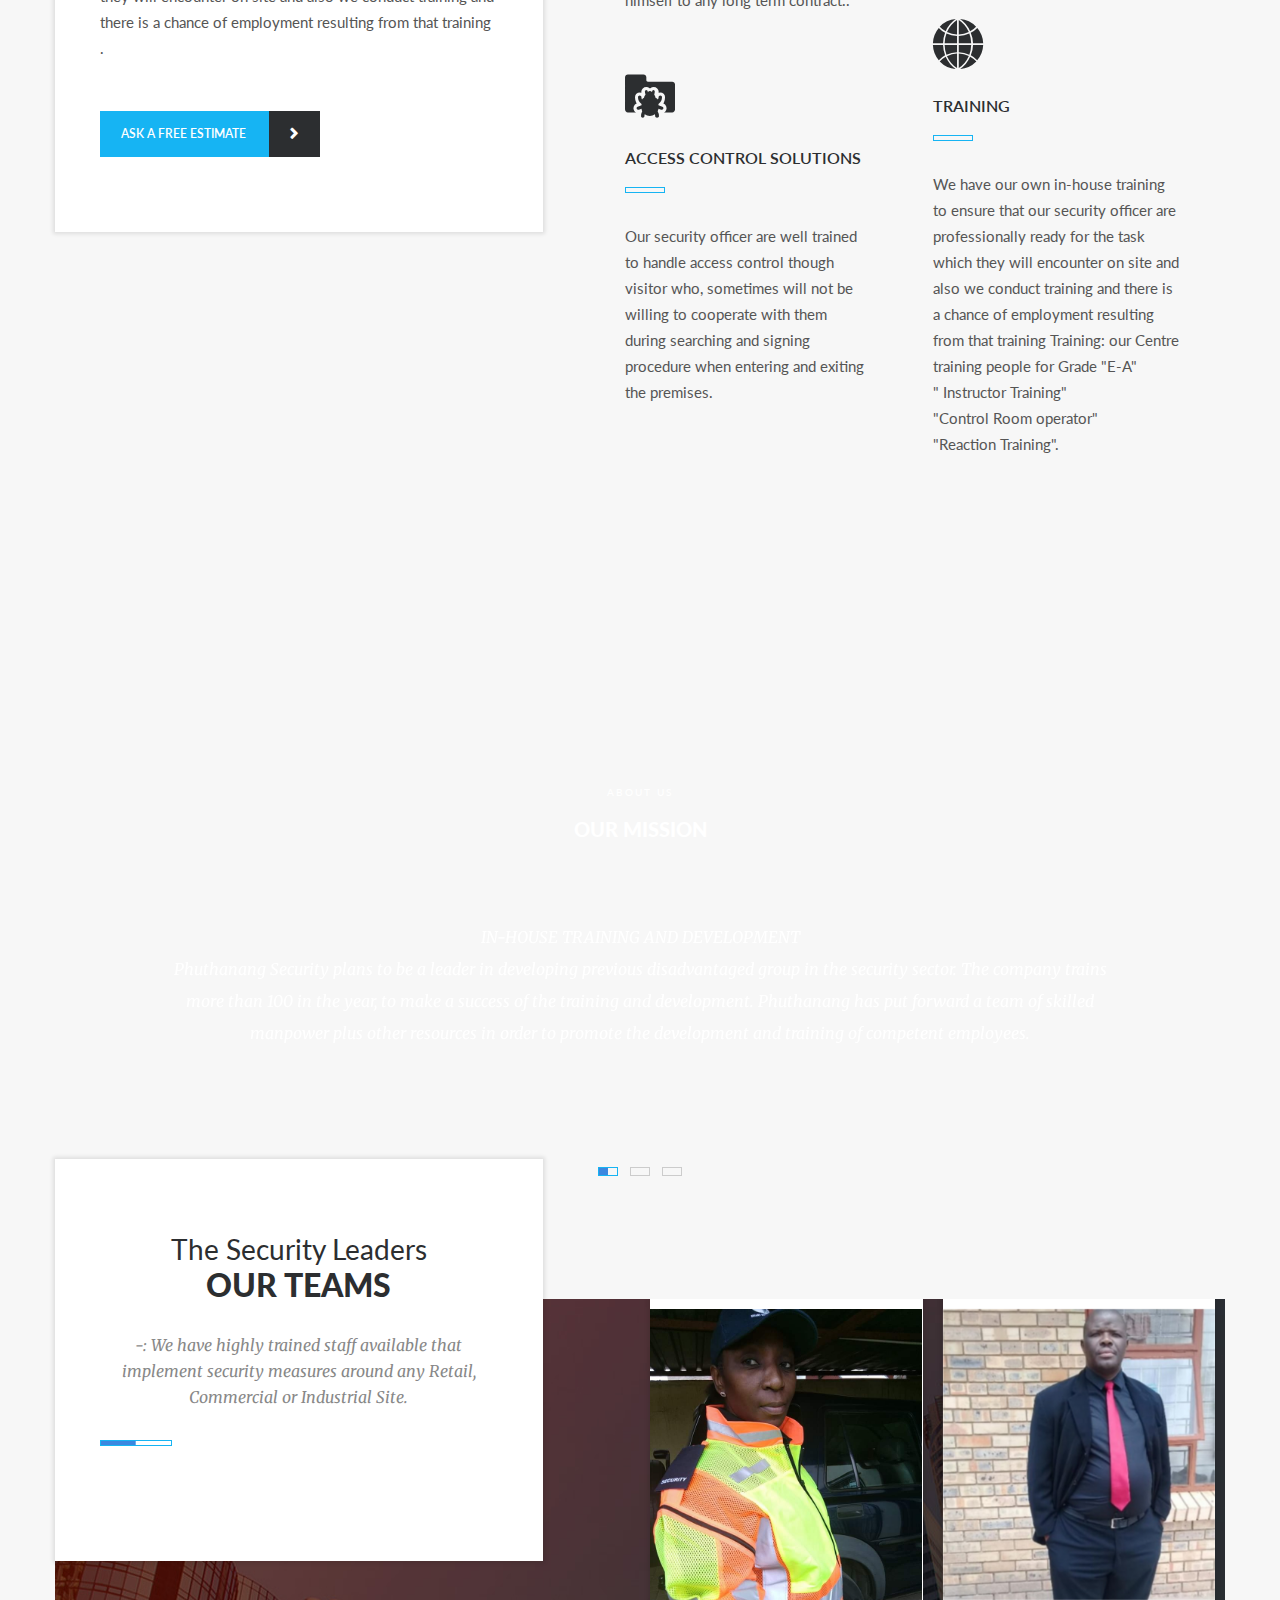
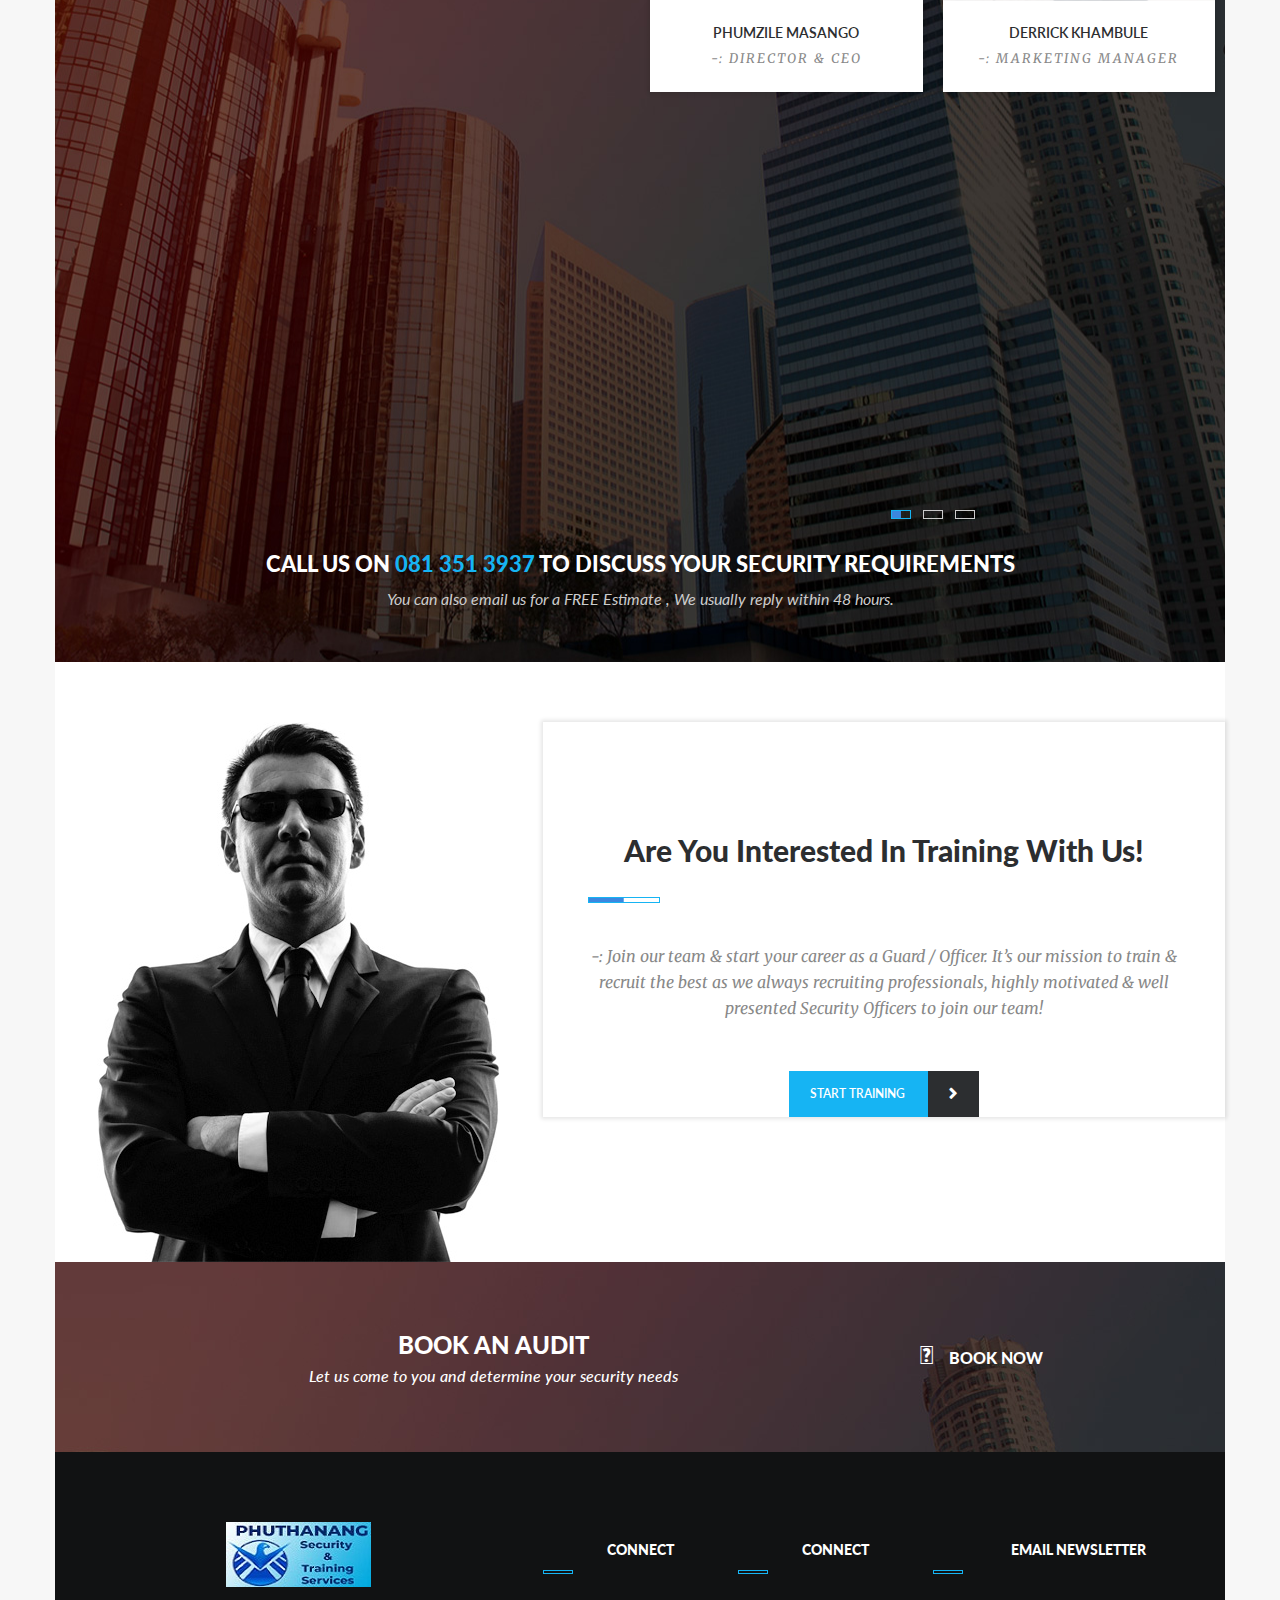
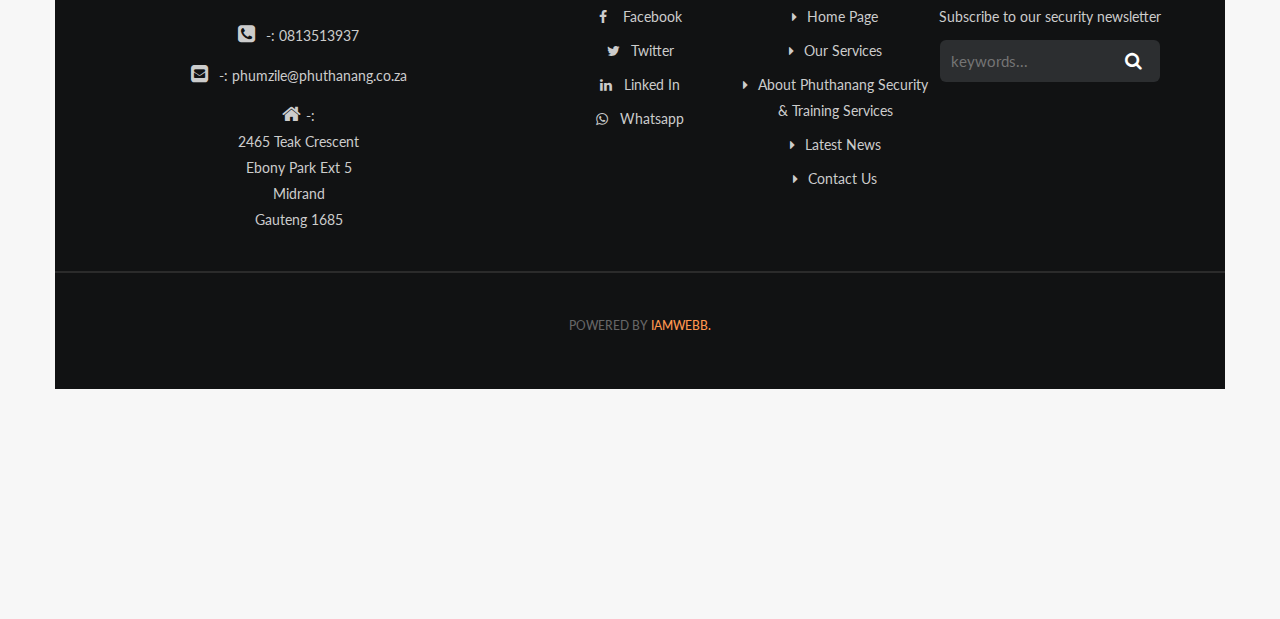
==== commit 2cbb3d03: "bg image" ====
--- a/index.html
+++ b/index.html
@@ -52,31 +52,11 @@
 					</div>
 					<div class="collapse navbar-collapse">
 						<ul class="nav navbar-nav">
-							<li class="dropdown current">
-								<a href="" class="dropdown-toggle js-activated" data-toggle="dropdown">HOME <i class="fa fa-caret-down"></i> </a>
-								<ul class="dropdown-menu" role="menu">
-									<li><a href="index.html" class="external">HOME 01</a></li>
-									<li><a href="#" class="external">HOME 02</a></li>
-								</ul>
-							</li>
+							
+							<li><a href="index.html" class="external">HOME </a></li>
 							<li><a href="#" class="external">ABOUT</a></li>
 							<li><a href="#" class="external">SERVICES</a></li>
-							<!-- <li class="dropdown">
-								<a href="" class="dropdown-toggle js-activated" data-toggle="dropdown">BLOG <i class="fa fa-caret-down"></i> </a>
-								<ul class="dropdown-menu" role="menu">
-									<li><a href="#" class="external">BLOG POSTS</a></li>
-									<li><a href="#" class="external">SINGLE BLOG POST</a></li>
-								</ul>
-							</li> -->
-							<!-- <li class="dropdown">
-								<a href="" class="dropdown-toggle js-activated" data-toggle="dropdown">PAGES <i class="fa fa-caret-down"></i> </a>
-								<ul class="dropdown-menu" role="menu">
-									<li><a href="#" class="external">TYPOGRAPHY</a></li>
-									<li><a href="#" class="external">PRICE 01</a></li>
-									<li><a href="#" class="external">PRICE 02</a></li>
-									<li><a href="#" class="external">404</a></li>
-								</ul>
-							</li> -->
+						
 							<li><a href="index.html" class="external">CONTACT</a></li>
 						</ul>
 						<ul class="nav navbar-nav navbar-right nav-social-icons hidden-xs">
@@ -104,7 +84,7 @@
 						<!-- SLIDE  -->
 						<li data-index="rs-148" data-transition="zoomout" data-slotamount="default"  data-easein="Power4.easeInOut" data-easeout="Power4.easeInOut" data-masterspeed="2000"  data-thumb="images/slider/thumbs/1.jpg"  data-rotate="0"  data-fstransition="fade" data-fsmasterspeed="1500" data-fsslotamount="7" data-saveperformance="off"  data-title="Agency" data-description="">
 							<!-- MAIN IMAGE -->
-							<img src="html/alia-envato/guard-master-html-responsive-multipurpose-template/images/slider/1.jpg"  alt="" data-bgposition="center center" data-kenburns="on" data-duration="20000" data-ease="Linear.easeNone" data-scalestart="130" data-scaleend="100" data-rotatestart="0" data-rotateend="0" data-offsetstart="0 0" data-offsetend="0 0" data-bgparallax="10" class="rev-slidebg" data-no-retina>
+							<img src="html/alia-envato/guard-master-html-responsive-multipurpose-template/images/slider/3.jpg"  alt="" data-bgposition="center center" data-kenburns="on" data-duration="20000" data-ease="Linear.easeNone" data-scalestart="130" data-scaleend="100" data-rotatestart="0" data-rotateend="0" data-offsetstart="0 0" data-offsetend="0 0" data-bgparallax="10" class="rev-slidebg" data-no-retina>
 							<!-- LAYERS -->
 							<!-- LAYER NR. 1 -->
 							<div class="tp-caption NotGeneric-Title tp-resizeme rs-parallaxlevel-0 t-center" 
@@ -175,7 +155,7 @@
 						<!-- SLIDE  -->
 						<li data-index="rs-149" data-transition="zoomout" data-slotamount="default"  data-easein="Power4.easeInOut" data-easeout="Power4.easeInOut" data-masterspeed="2000"  data-thumb="images/slider/thumbs/2.jpg"  data-rotate="0"  data-fstransition="fade" data-fsmasterspeed="1500" data-fsslotamount="7" data-saveperformance="off"  data-title="Security" data-description="">
 							<!-- MAIN IMAGE -->
-							<img src="html/alia-envato/guard-master-html-responsive-multipurpose-template/images/slider/2.jpg"  alt="" data-bgposition="center center" data-kenburns="on" data-duration="20000" data-ease="Linear.easeNone" data-scalestart="130" data-scaleend="100" data-rotatestart="0" data-rotateend="0" data-offsetstart="0 0" data-offsetend="0 0" data-bgparallax="10" class="rev-slidebg" data-no-retina>
+							<img src="html/alia-envato/guard-master-html-responsive-multipurpose-template/images/slider/4.jpg"  alt="" data-bgposition="center center" data-kenburns="on" data-duration="20000" data-ease="Linear.easeNone" data-scalestart="130" data-scaleend="100" data-rotatestart="0" data-rotateend="0" data-offsetstart="0 0" data-offsetend="0 0" data-bgparallax="10" class="rev-slidebg" data-no-retina>
 							<!-- LAYERS -->
 							<!-- LAYER NR. 1 -->
 							<div class="tp-caption NotGeneric-Title tp-resizeme rs-parallaxlevel-0 t-center" 
@@ -323,7 +303,7 @@
 						</div>
 						<div class="description">
 							"As a preliminary operation, Phuthanang is sensitive to honest law abiding citizens and recognizes the need to exist safely in a crime free society. The company is dedicated to providing the best possible service to all who make use of our various services and will do our utmost best to ensure that this is achieved". <br>
-							Women In Security :  Owned and run by a woman, Phuthanang Security & Training Services is PSIRA Accredited ( Psira number: 1315779 & 27665 ,Training Number : T13211.) <br>
+							Women In Security :  Owned and run by a woman, Phuthanang Security & Training Services is PSIRA Accredited ( Psira number: 1315779 & 276695 ,Training Number : T1321.) <br>
 							Today, our greatest asset is our people, who through dedication and commitment, strive to meet the varied and demanding requirements of Clients".
 
 							<br><br><strong>More than a decade in industry gives us the power to perform every day and every time.</strong>
@@ -509,16 +489,30 @@
 						<div class="testimonials-carousel">
 							<!-- Block Starts -->
 							<div class="block">
-								<div class="description">Amet consectetur adipisicing elit sed do eiusmod tempor incididunt dolore magna aliqua. Ut enimad minim veniam exercitation ullamco laboris nisiut aliquip ex ea commodo consequat duis aute irure dolor reprehenderit in voluptate velit cillum dolore esse leu fugiat nulla  quis sed ipsum pariatur.</div>
-								<div class="name">lewis anderson</div>
-								<div class="designation">director state cargo Inc.</div>
+								<div class="description">
+									IN-HOUSE TRAINING AND DEVELOPMENT
+									<br>
+
+									Phuthanang Security plans to be a leader in developing previous disadvantaged group in the security sector. The company trains more than 100 in the year, to make a success of the training and development. Phuthanang has put forward a team of skilled manpower plus other resources in order to promote the development and training of competent employees.</div>
+								
 							</div>
 							<!-- Block Ends -->
 							<!-- Block Starts -->
 							<div class="block">
-								<div class="description">Amet consectetur adipisicing elit sed do eiusmod tempor incididunt dolore magna aliqua. Ut enimad minim veniam exercitation ullamco laboris nisiut aliquip ex ea commodo consequat duis aute irure dolor reprehenderit in voluptate velit cillum dolore esse leu fugiat nulla  quis sed ipsum pariatur.</div>
-								<div class="name">lewis anderson</div>
-								<div class="designation">director state cargo Inc.</div>
+								<div class="description">
+									SUPPORT OF DISADVANTAGED SCHOOLS
+									<br>
+									Phuthanang Security donates maths and science books to 5 schools in the community surrounding the company. The company plans to introduce a competition for students in order to award prizes and /or bursaries to the top students. This will encourage more students to take science subjects at school in order to meet the country's urgent demand for skilled scientists, which are required in a diverse field  (i.e industrial, chemical, tertiary, health, etc)</div>
+								
+							</div>
+							<!-- Block Ends -->
+							<div class="block">
+								<div class="description">
+									JOB CREATION
+									<br>
+									The board of members approved the establishment of an internal and external training center, which will contribute much on the job creation opportunities. Should the company be awarded a contract, the selection criteria will give preference to the communities surrounding the sites where services are to rendered. In the event of the company not being able to find suitable candidates from these communities, the company will liaise with the client in order to appoint the right personnel for the service.
+									
+								
 							</div>
 							<!-- Block Ends -->
 						</div>
@@ -538,31 +532,20 @@
 						<h1>Our Teams</h1>
 						<div class="text">-: We have highly trained staff available that implement security measures around any Retail, Commercial or Industrial Site.</div>
 						<div class="line">&nbsp;</div>
-						<ul class="bullets">
+						<!-- <ul class="bullets">
 							<li><a href="">The Exectives Team Members</a></li>
 							<li><a href="">Office Management</a></li>
 							<li><a href="">Security Supervisors</a></li>
-						</ul>
+						</ul> -->
 					</div>
 				</div>
 				<div class="col-lg-6 col-md-6 col-sm-6 col-lg-offset-1">
 					<div class="our-team-carousel">
 						<!-- Block Starts -->
 						<div class="block">
-							<div class="picture">
+							<div class="">
 								<img src="html/alia-envato/guard-master-html-responsive-multipurpose-template/images/team/1.jpg" class="img-responsive" alt="">
-								<!-- Picture Overlay Starts -->
-								<div class="member-overlay">
-									<div class="icons">
-										<div>
-											<span class="icon"><a href="#"><i class="fa fa-facebook"></i></a></span>
-											<span class="icon"><a href="#"><i class="fa fa-twitter"></i></a></span>
-											<span class="icon"><a href="#"><i class="fa fa-linkedin"></i></a></span>
-											<span class="icon"><a href="#"><i class="fa fa-google-plus"></i></a></span>
-										</div>
-									</div>
-								</div>
-								<!-- Picture Overlay Ends -->
+								
 							</div>
 							<div class="info">
 								<div class="name">Phumzile Masango</div>
@@ -572,92 +555,48 @@
 						<!-- Block Ends -->
 						<!-- Block Starts -->
 						<div class="block">
-							<div class="picture">
+							<div class="">
 								<img src="html/alia-envato/guard-master-html-responsive-multipurpose-template/images/team/2.jpg" class="img-responsive" alt="">
-								<!-- Picture Overlay Starts -->
-								<div class="member-overlay">
-									<div class="icons">
-										<div>
-											<span class="icon"><a href="#"><i class="fa fa-facebook"></i></a></span>
-											<span class="icon"><a href="#"><i class="fa fa-twitter"></i></a></span>
-											<span class="icon"><a href="#"><i class="fa fa-linkedin"></i></a></span>
-											<span class="icon"><a href="#"><i class="fa fa-google-plus"></i></a></span>
-										</div>
-									</div>
-								</div>
-								<!-- Picture Overlay Ends -->
+								
 							</div>
 							<div class="info">
-								<div class="name">carige J. smith</div>
+								<div class="name">Derrick Khambule</div>
 								<div class="designation">-: Marketing Manager</div>
 							</div>
 						</div>
 						<!-- Block Ends -->
 						<!-- Block Starts -->
 						<div class="block">
-							<div class="picture">
+							<div class="">
 								<img src="html/alia-envato/guard-master-html-responsive-multipurpose-template/images/team/3.jpg" class="img-responsive" alt="">
-								<!-- Picture Overlay Starts -->
-								<div class="member-overlay">
-									<div class="icons">
-										<div>
-											<span class="icon"><a href="#"><i class="fa fa-facebook"></i></a></span>
-											<span class="icon"><a href="#"><i class="fa fa-twitter"></i></a></span>
-											<span class="icon"><a href="#"><i class="fa fa-linkedin"></i></a></span>
-											<span class="icon"><a href="#"><i class="fa fa-google-plus"></i></a></span>
-										</div>
-									</div>
-								</div>
-								<!-- Picture Overlay Ends -->
+								
 							</div>
 							<div class="info">
-								<div class="name">carige J. smith</div>
+								<div class="name">Thandekile Dlamini</div>
 								<div class="designation">-: Controller</div>
 							</div>
 						</div>
 						<!-- Block Ends -->
 						<!-- Block Starts -->
 						<div class="block">
-							<div class="picture">
+							<div class="">
 								<img src="html/alia-envato/guard-master-html-responsive-multipurpose-template/images/team/4.jpg" class="img-responsive" alt="">
-								<!-- Picture Overlay Starts -->
-								<div class="member-overlay">
-									<div class="icons">
-										<div>
-											<span class="icon"><a href="#"><i class="fa fa-facebook"></i></a></span>
-											<span class="icon"><a href="#"><i class="fa fa-twitter"></i></a></span>
-											<span class="icon"><a href="#"><i class="fa fa-linkedin"></i></a></span>
-											<span class="icon"><a href="#"><i class="fa fa-google-plus"></i></a></span>
-										</div>
-									</div>
-								</div>
-								<!-- Picture Overlay Ends -->
+								
 							</div>
 							<div class="info">
-								<div class="name">carige J. smith</div>
+								<div class="name">Pinky Masango</div>
 								<div class="designation">-: Senior Controller</div>
 							</div>
 						</div>
 						<!-- Block Ends -->
 						<!-- Block Starts -->
 						<div class="block">
-							<div class="picture">
+							<div class="">
 								<img src="html/alia-envato/guard-master-html-responsive-multipurpose-template/images/team/5.jpg" class="img-responsive" alt="">
-								<!-- Picture Overlay Starts -->
-								<div class="member-overlay">
-									<div class="icons">
-										<div>
-											<span class="icon"><a href="#"><i class="fa fa-facebook"></i></a></span>
-											<span class="icon"><a href="#"><i class="fa fa-twitter"></i></a></span>
-											<span class="icon"><a href="#"><i class="fa fa-linkedin"></i></a></span>
-											<span class="icon"><a href="#"><i class="fa fa-google-plus"></i></a></span>
-										</div>
-									</div>
-								</div>
-								<!-- Picture Overlay Ends -->
+								
 							</div>
 							<div class="info">
-								<div class="name">carige J. smith</div>
+								<div class="name">Charles Zwane</div>
 								<div class="designation">-: Training Instructor</div>
 							</div>
 						</div>
@@ -669,8 +608,20 @@
 								<!-- Picture Overlay Starts -->
 								
 							<div class="info">
-								<div class="name">carige J. smith</div>
+								<div class="name">Katsho Mlotshwa</div>
 								<div class="designation">-: Supervisor</div>
+							</div>
+						</div>
+						<!-- Block Ends -->
+						<!-- Block Starts -->
+						<div class="block">
+							<div class="">
+								<img src="html/alia-envato/guard-master-html-responsive-multipurpose-template/images/team/7.jpg" class="img-responsive" alt="">
+								<!-- Picture Overlay Starts -->
+								
+							<div class="info">
+								<div class="name">Fortune Masango</div>
+								<div class="designation">-:  Personal Assisant</div>
 							</div>
 						</div>
 						<!-- Block Ends -->
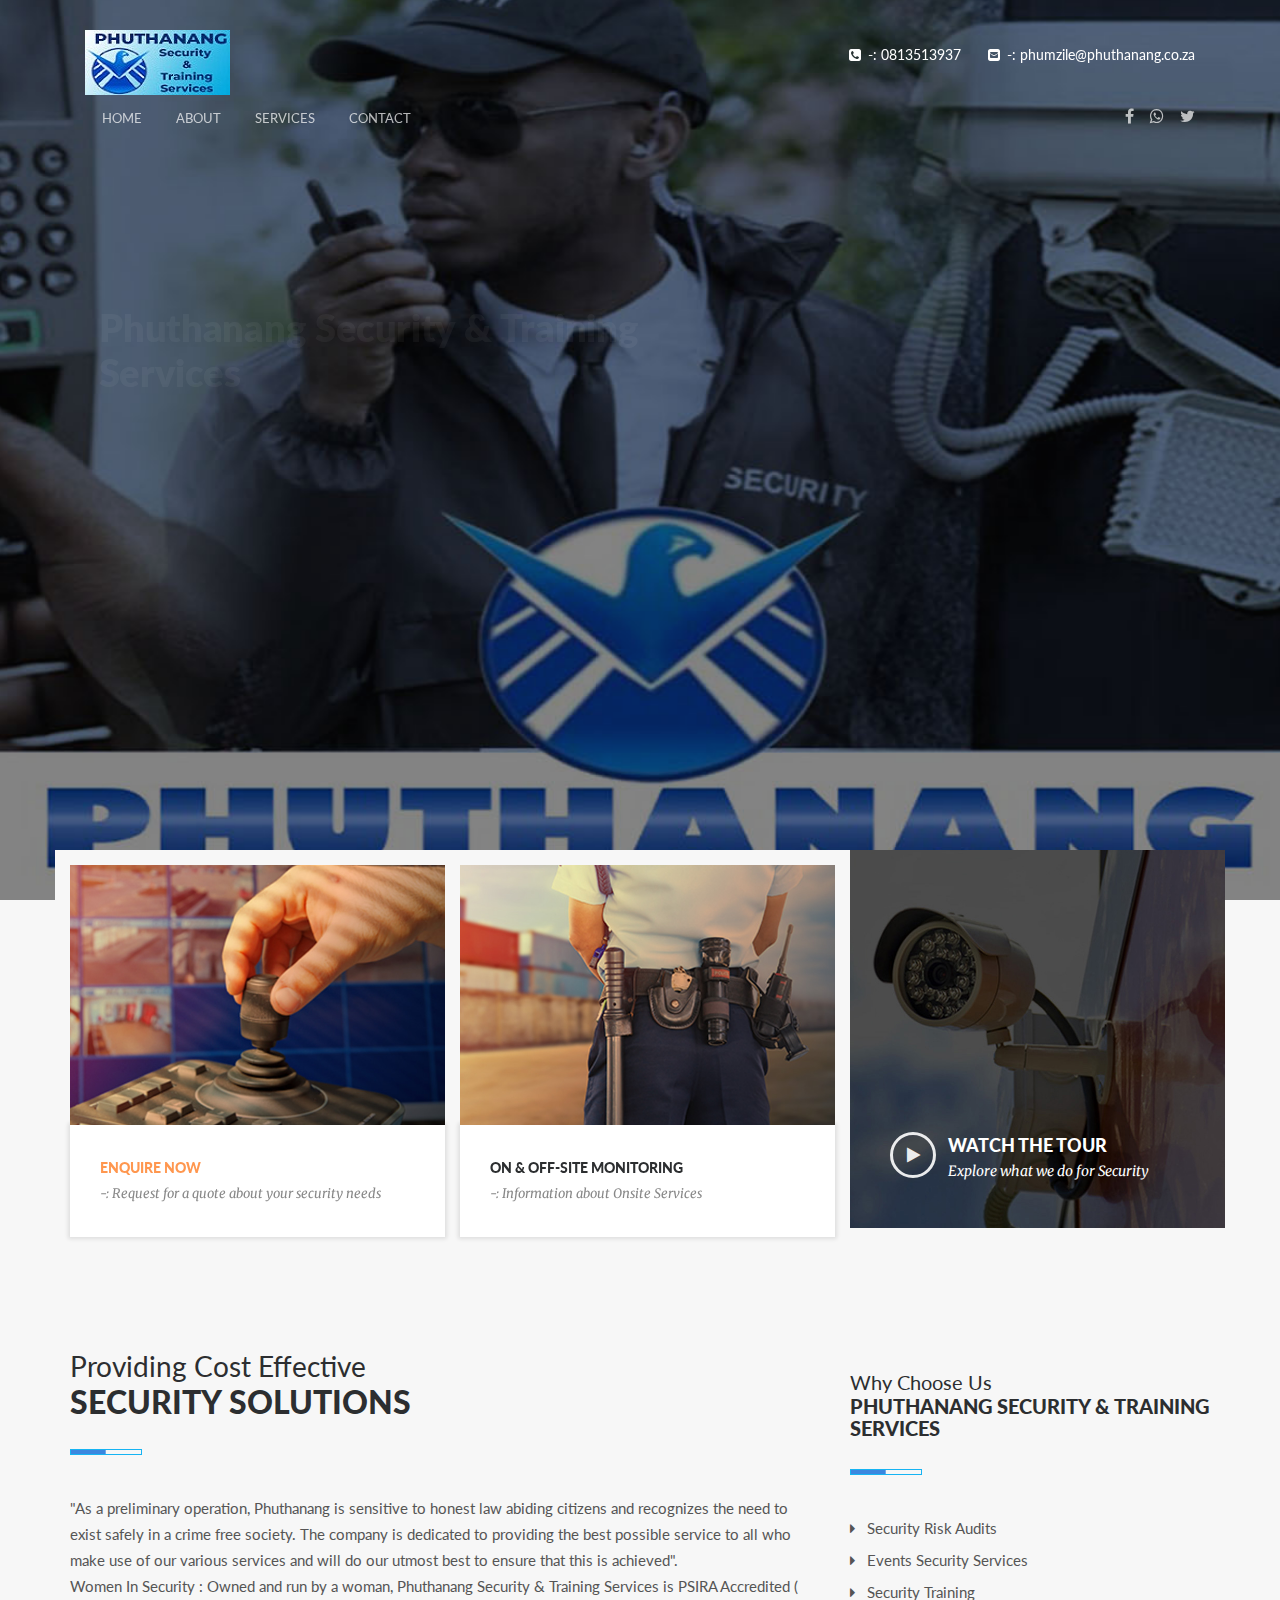
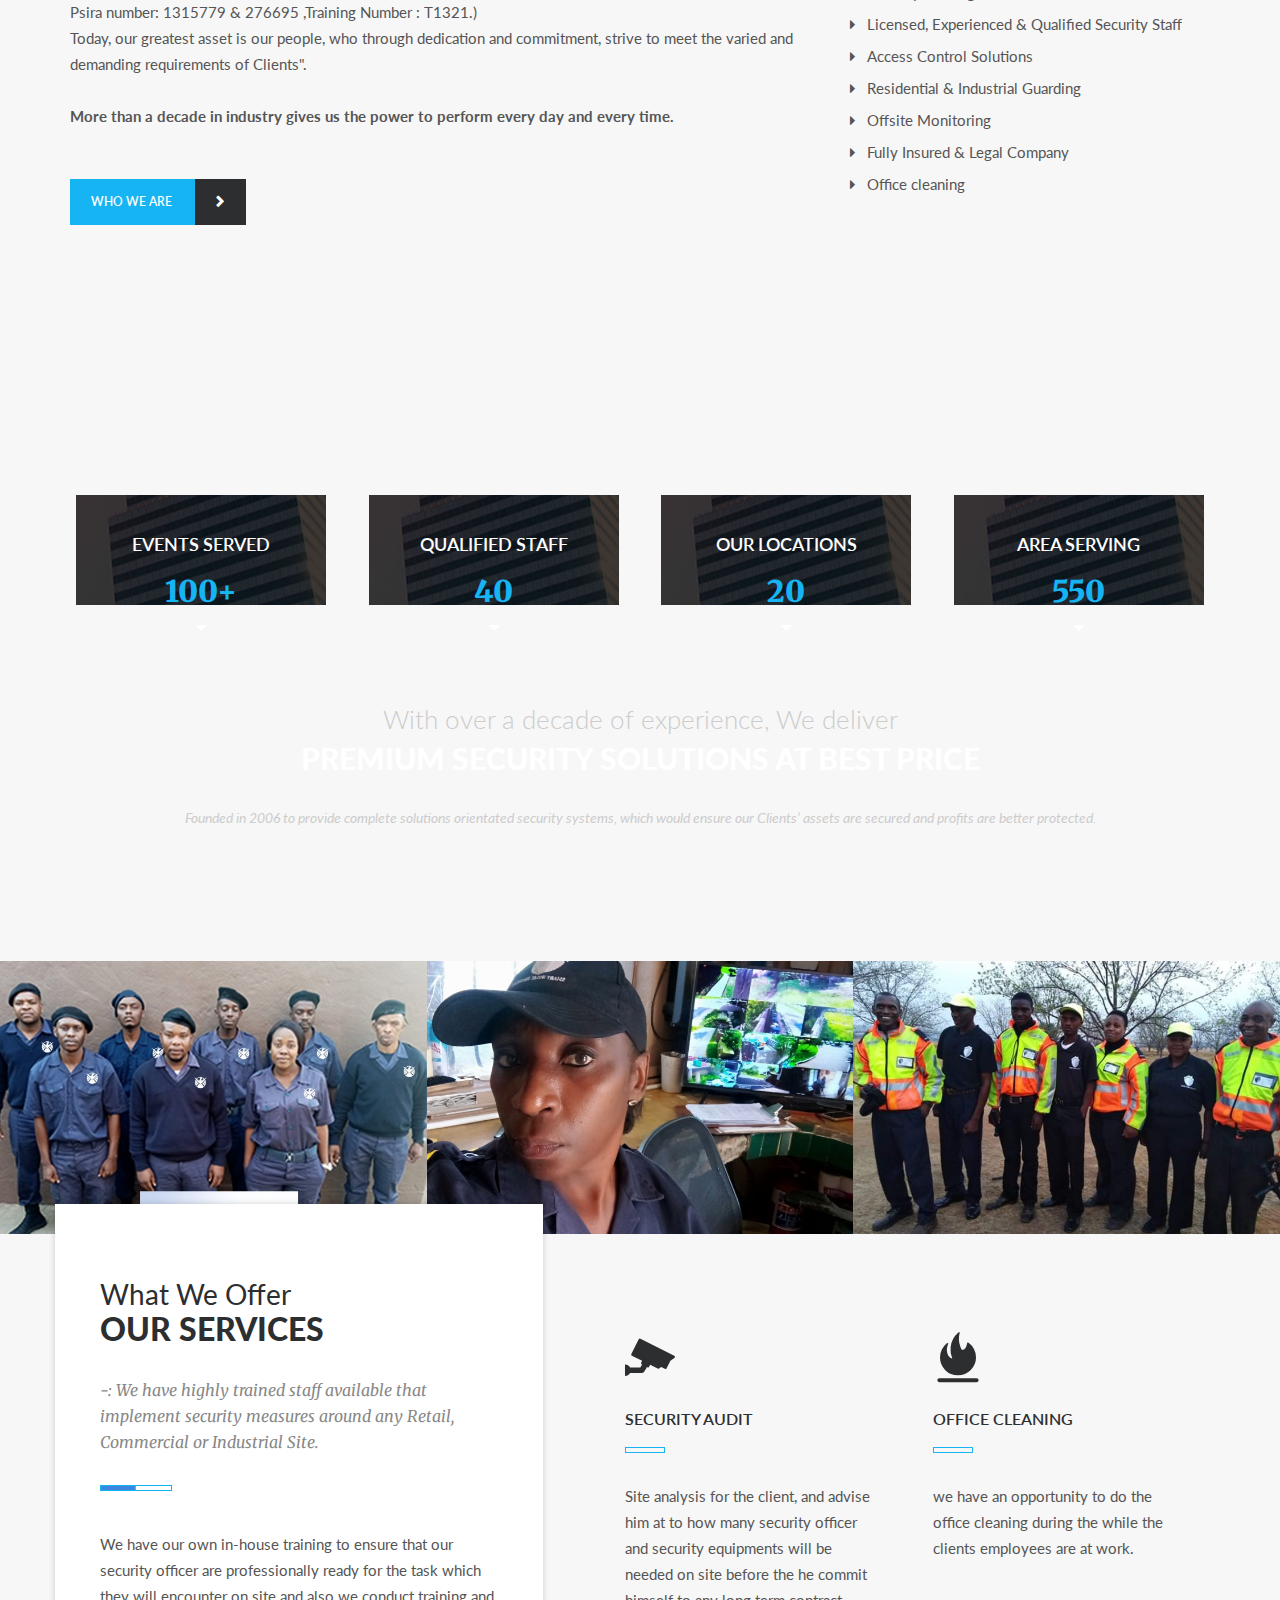
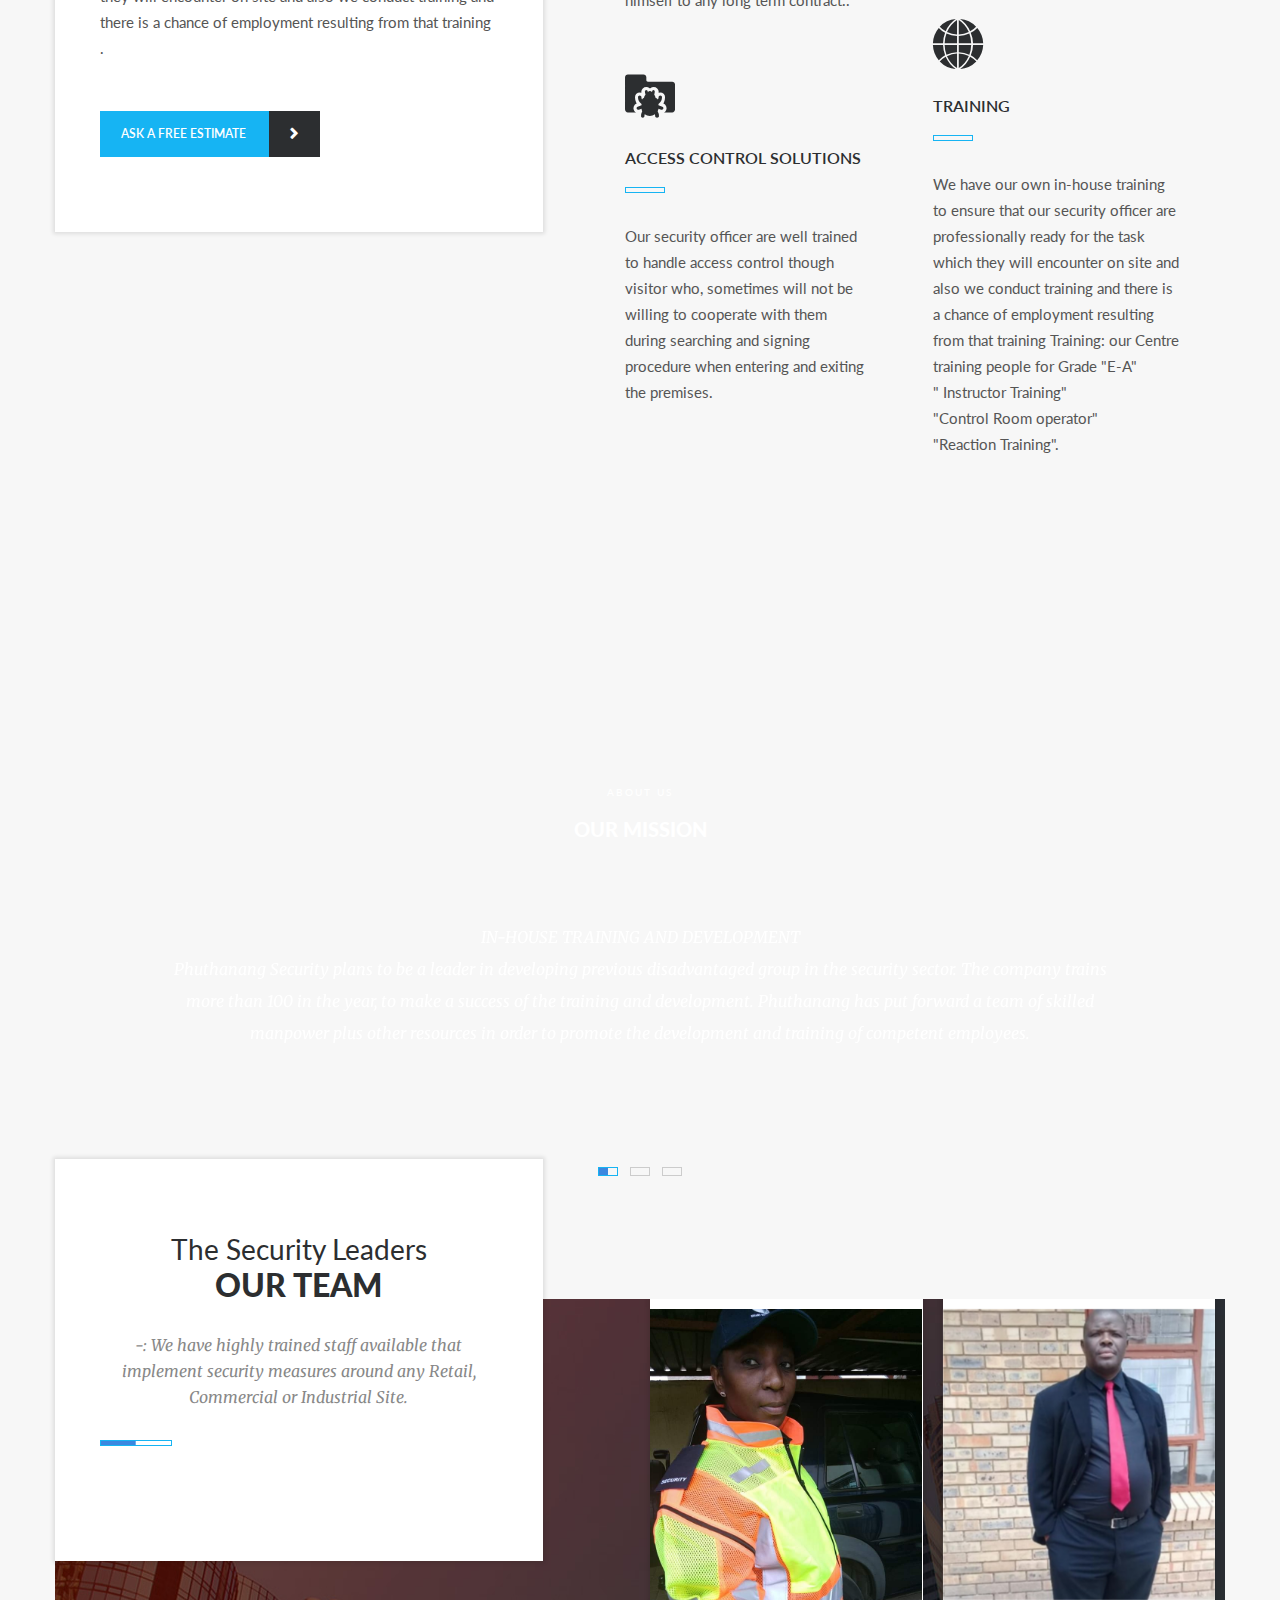
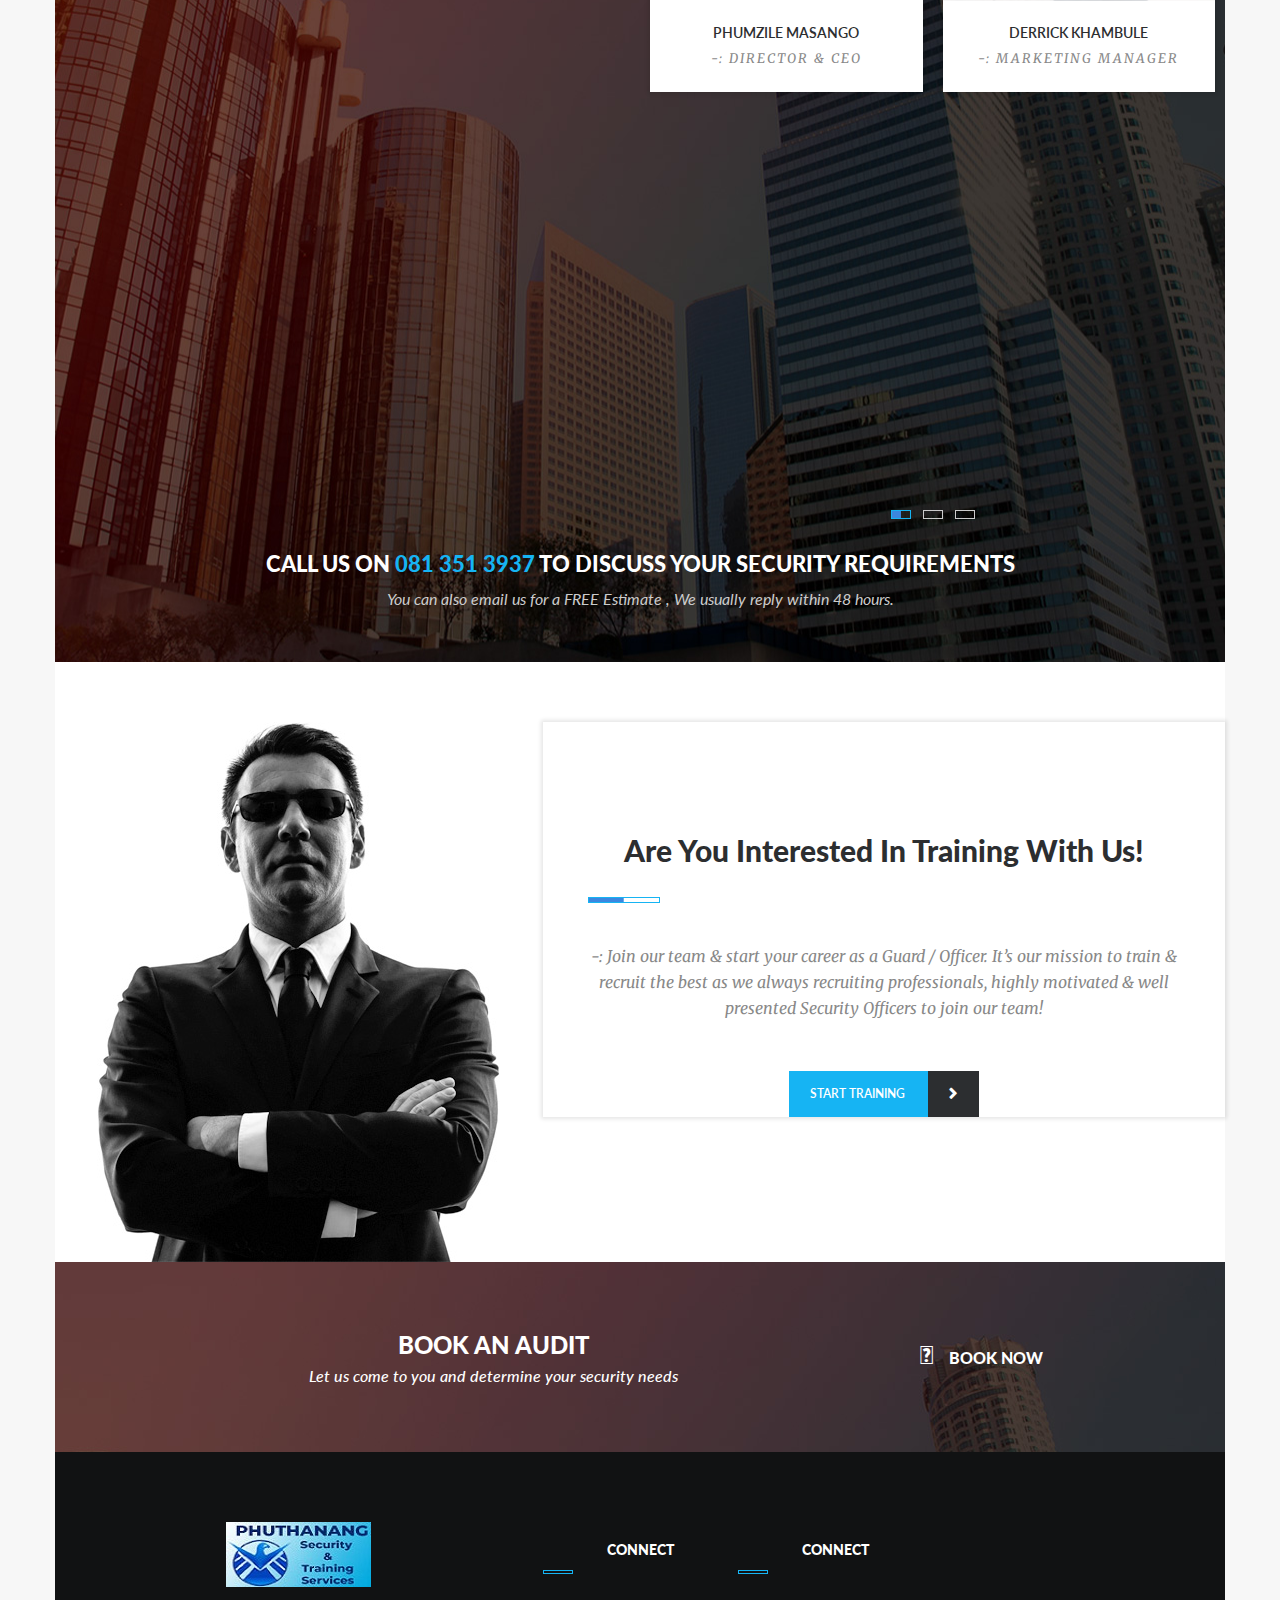
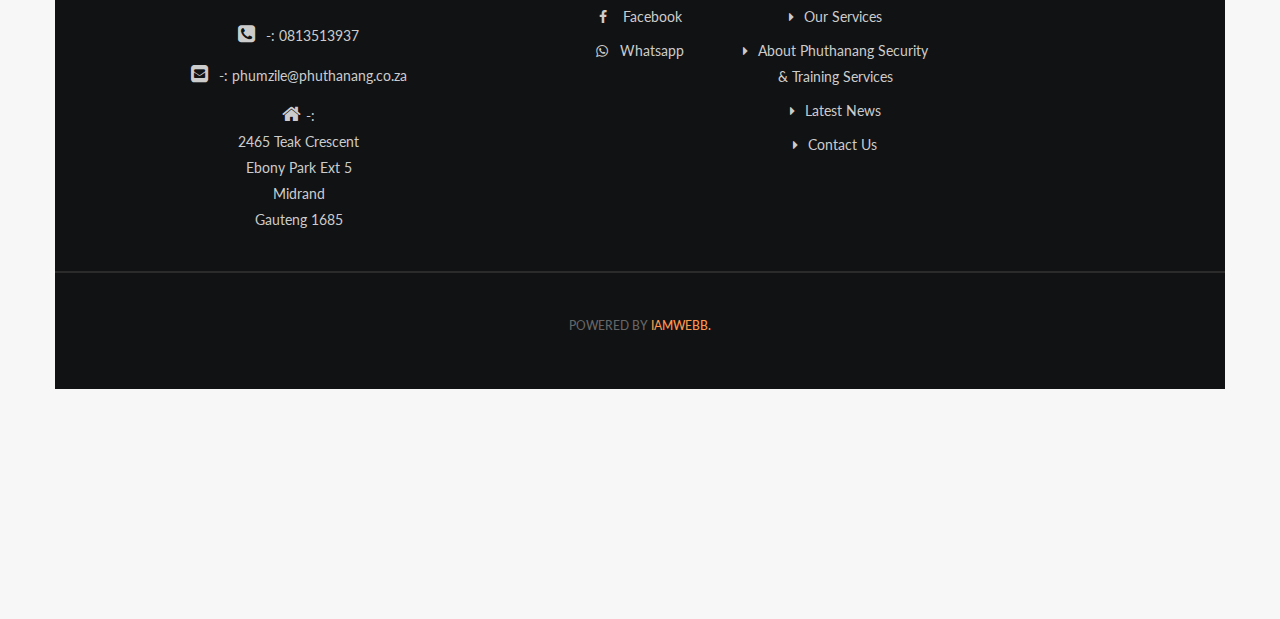
==== commit 01a0cb1e: "adding links" ====
--- a/index.html
+++ b/index.html
@@ -47,25 +47,22 @@
 					<div class="navbar-header">
 						<button type="button" class="navbar-toggle" data-toggle="collapse" data-target=".navbar-collapse"> <span class="sr-only">Toggle navigation</span> <span class="icon-bar"></span> <span class="icon-bar"></span> <span class="icon-bar"></span> </button>
 						<!--  Logo Starts -->
-						<a class="navbar-brand external visible-xs" href="index.html"><img src="html/alia-envato/guard-master-html-responsive-multipurpose-template/images/logos/logo2.jpg" alt=""></a>
+						<a class="navbar-brand external visible-xs" href="index.html"><img src="html/alia-envato/guard-master-html-responsive-multipurpose-template/images/logos/logo2.jpg" alt="Phuthanang Security"></a>
 						<!-- Logo Ends -->
 					</div>
 					<div class="collapse navbar-collapse">
 						<ul class="nav navbar-nav">
 							
-							<li><a href="index.html" class="external">HOME </a></li>
-							<li><a href="#" class="external">ABOUT</a></li>
-							<li><a href="#" class="external">SERVICES</a></li>
+							<li><a href="#" class="external">HOME </a></li>
+							<li><a href="#about" class="external">ABOUT</a></li>
+							<li><a href="#services" class="external">SERVICES</a></li>
 						
-							<li><a href="index.html" class="external">CONTACT</a></li>
+							<li><a href="#search" class="external">CONTACT</a></li>
 						</ul>
 						<ul class="nav navbar-nav navbar-right nav-social-icons hidden-xs">
+							<li><a href="https://www.facebook.com/phuthanangst"><i class="fa fa-facebook"></i></a></li>
+							<li><a href="https://wa.me/0027813513937"><i class="fa fa-whatsapp"></i></a></li>
 							<li><a href=""><i class="fa fa-twitter"></i></a></li>
-							<li><a href=""><i class="fa fa-facebook"></i></a></li>
-							<li><a href=""><i class="fa fa-linkedin"></i></a></li>
-							<li><a href=""><i class="fa fa-whatsapp"></i></a></li>
-							<!-- <li><a href=""><i class="fa fa-vimeo"></i></a></li>
-							<li><a href=""><i class="fa fa-google-plus"></i></a></li> -->
 						</ul>
 					</div>
 					<!--/.nav-collapse --> 
@@ -148,7 +145,7 @@
 								data-actions='[{"event":"click","action":"jumptoslide","slide":"next","delay":""}]'
 								data-responsive_offset="on" 
 								data-responsive="off"
-								style="z-index: 9; white-space: nowrap;outline:none;box-shadow:none;box-sizing:border-box;-moz-box-sizing:border-box;-webkit-box-sizing:border-box;">LEARN MORE <i class="fa fa-chevron-right"></i>
+								style="z-index: 9; white-space: nowrap;outline:none;box-shadow:none;box-sizing:border-box;-moz-box-sizing:border-box;-webkit-box-sizing:border-box;"> <a href="#services"></a> LEARN MORE 
 							</div>
 						</li>
 						<!-- /. SLIDE  -->
@@ -216,7 +213,7 @@
 								data-splitin="none" 
 								data-splitout="none" 
 								data-responsive_offset="on" 
-								style="z-index: 6; min-width: 600px; max-width: 800px; white-space: normal; font-weight: 300; text-align:center;">Security Training with a difference, Empowering Women and directly leading to employment
+								style="z-index: 6; min-width: 600px; max-width: 800px; white-space: normal; font-weight: 300; text-align:center;">Security Training with a difference, Empowering Women and Creating employment
 							</div>
 							<!-- LAYER NR. 2 -->
 							<div class="tp-caption NotGeneric-Button rev-btn  rs-parallaxlevel-0" 
@@ -259,8 +256,8 @@
 					<div class="block overlay-margin-2">
 						<div class="picture"><img src="html/alia-envato/guard-master-html-responsive-multipurpose-template/images/intro/1.jpg" class="img-responsive" alt=""></div>
 						<div class="info">
-							<div class="heading">Enquire now</div>
-							<div class="description">-:  Ask a quote about your security needs</div>
+							<div class="heading"><a href="mailto:phumsile@phuthanang.co.za">Enquire now</a> </div>
+							<div class="description">-:  Request for a quote about your security needs</div>
 						</div>
 					</div>
 				</div>
@@ -294,9 +291,10 @@
 		<div class="home-security-solutions">
 			<div class="container">
 				<div class="row">
+				
 					<!-- Security Solutions Starts -->
 					<div class="col-lg-8 col-md-8 col-sm-8">
-						<div class="herotext">
+						<div id="about" class="herotext">
 							<h2>Providing Cost Effective</h2>
 							<h1>Security Solutions</h1>
 							<div class="line">&nbsp;</div>
@@ -413,10 +411,10 @@
 		<div class="container home-our-services">
 			<div class="row no-gutter no-gutter-5 no-gutter-6">
 				<div class="col-lg-5 col-md-5 col-sm-6">
-					<div class="herotext overlay-margin">
+					<div id="services" class="herotext overlay-margin">
 						<h2>What We Offer</h2>
 						<h1>Our Services</h1>
-						<div class="text">-: We have highly trained staff available that implement security measures around any Retail, Commercial or Industrial Site.</div>
+						<div  class="text">-: We have highly trained staff available that implement security measures around any Retail, Commercial or Industrial Site.</div>
 						<div class="line">&nbsp;</div>
 						<div class="desciption">We have our own in-house training to ensure that our security officer are professionally ready for the task which they will encounter on site and also we conduct training and  there is a chance of employment resulting from that training . 
 						</div>
@@ -529,7 +527,7 @@
 				<div class="col-lg-5 col-md-6 col-sm-6">
 					<div class="herotext overlay-margin">
 						<h2>The Security Leaders</h2>
-						<h1>Our Teams</h1>
+						<h1>Our Team</h1>
 						<div class="text">-: We have highly trained staff available that implement security measures around any Retail, Commercial or Industrial Site.</div>
 						<div class="line">&nbsp;</div>
 						<!-- <ul class="bullets">
@@ -692,7 +690,7 @@
 		<!-- FOOTER STARTS
 			========================================================================= -->
 		<footer class="dark-grey-bg">
-			<div class="container">
+			<div id="search" class="container" > 
 				<div class="row">
 					<div class="col-lg-5 col-md-5 col-sm-6">
 						<img src="html/alia-envato/guard-master-html-responsive-multipurpose-template/images/logos/logo2.jpg" alt="Phuthanang Security & Training Services">
@@ -707,25 +705,22 @@
 						<h1>Connect</h1>
 						<div class="line2"></div>
 						<ul class="connect">
-							<li><a href=""><i class="fa fa-facebook"></i> Facebook</a></li>
-							<li><a href=""><i class="fa fa-twitter"></i> Twitter</a></li>
-							<li><a href=""><i class="fa fa-linkedin"></i> Linked In</a></li>
-							<li><a href=""><i class="fa fa-whatsapp"></i> Whatsapp</a></li>
-
+							<li><a href="https://www.facebook.com/phuthanangst"><i class="fa fa-facebook"></i> Facebook</a></li>
+							<!-- <li><a href=""><i class="fa fa-twitter"></i> Twitter</a></li> -->
+							<li><a href="https://wa.me/0027813513937"><i class="fa fa-whatsapp"></i> Whatsapp</a></li>
 						</ul>
 					</div>
 					<div class="col-lg-2 col-md-2 col-sm-6">
 						<h1>Connect</h1>
 						<div class="line2"></div>
 						<ul class="usefullinks">
-							<li><a href="">Home Page</a></li>
 							<li><a href="">Our Services</a></li>
 							<li><a href="">About Phuthanang Security & Training Services</a></li>
 							<li><a href="">Latest News</a></li>
 							<li><a href="">Contact Us</a></li>
 						</ul>
 					</div>
-					<div class="col-lg-3 col-md-3 col-sm-6 newletter">
+					<!-- <div class="col-lg-3 col-md-3 col-sm-6 newletter">
 						<h1>Email Newsletter</h1>
 						<div class="line2"></div>
 						<div class="searchform">
@@ -735,7 +730,7 @@
 								<button type="submit" class="sbtn"><i class="fa fa-search"></i></button>
 							</form>
 						</div>
-					</div>
+					</div> -->
 				</div>
 				<div class="row copyright">
 					<div class="col-lg-12">
@@ -751,51 +746,8 @@
 		<a href="#" class="scrollup ">Scroll</a>      
 		<!-- /. TO TOP ENDS
 			========================================================================= -->
-		<!-- STYLE SWITCHER PANEL STARTS
-			========================================================================= -->
-		<!-- <div id="switch">
-			<div class="content-switcher">
-				<h4>STYLE SWITCHER</h4>
-				<p>COLOR SKINS</p>
-				<ul class="header">
-					<li><a href="#" onClick="setActiveStyleSheet('default'); return false;" class="c-btn color switch" style="background-color:#ff974f"></a></li>
-					<li><a href="#" onClick="setActiveStyleSheet('green'); return false;" class="c-btn color switch" style="background-color:#27ae60"></a></li>
-					<li><a href="#" onClick="setActiveStyleSheet('red'); return false;" class="c-btn color switch" style="background-color:#f83131"></a></li>
-					<li><a href="#" onClick="setActiveStyleSheet('blue'); return false;" class="c-btn color switch" style="background-color:#44b4dc"></a></li>
-					<li><a href="#" onClick="setActiveStyleSheet('pink'); return false;" class="c-btn color switch" style="background-color:#cd7399"></a></li>
-				</ul>
-				<p>VERSIONS</p>
-				<div class="styled-select">
-					<select onChange="window.document.location.href=this.options[this.selectedIndex].value;" >
-						<option selected="selected">Home 01</option>
-						<option value="#">Home 02</option>
-						<option value="#">Home 03</option>
-						<option value="#">Home 04</option>
-						<option value="#">Home 05</option>
-					</select>
-				</div>
-				<p>SLIDER OPTIONS</p>
-				<div class="styled-select">
-					<select onChange="window.document.location.href=this.options[this.selectedIndex].value;" >
-						<option selected="selected">FullScreen Parallax Slider</option>
-						<option value="index-fullwidth-slider-1.html">FullWidth Slider 1</option>
-						<option value="index-fullwidth-slider-2.html">FullWidth Slider 2</option>
-						<option value="index-kenburns.html">FullScreen Ken Burn</option>
-						<option value="index-news-gallery.html">FullWidth News Gallery</option>
-						<option value="index-HTML5-video.html">HTML5 Video</option>
-						<option value="index-vimeo-video.html">Vimeo Video</option>
-						<option value="index-youtube-video.html">YouTube Video</option>
-					</select>
-				</div>
-				<div class="clear"></div>
-				<div id="hide"><i class="fa fa-times"></i></div>
-			</div>
-		</div>
-		<div id="show" style="display: block;">
-			<div id="setting"><i class="fa fa-cog"></i></div>
-		</div> -->
-		<!-- /.STYLE SWITCHER PANEL 
-			========================================================================= -->
+		
+			
 		<!-- jQuery (necessary for Bootstrap's JavaScript plugins) -->
 		<script type="text/javascript" src="ajax/libs/jquery/1/jquery.js"></script>
 		<!-- Include all compiled plugins (below), or include individual files as needed -->
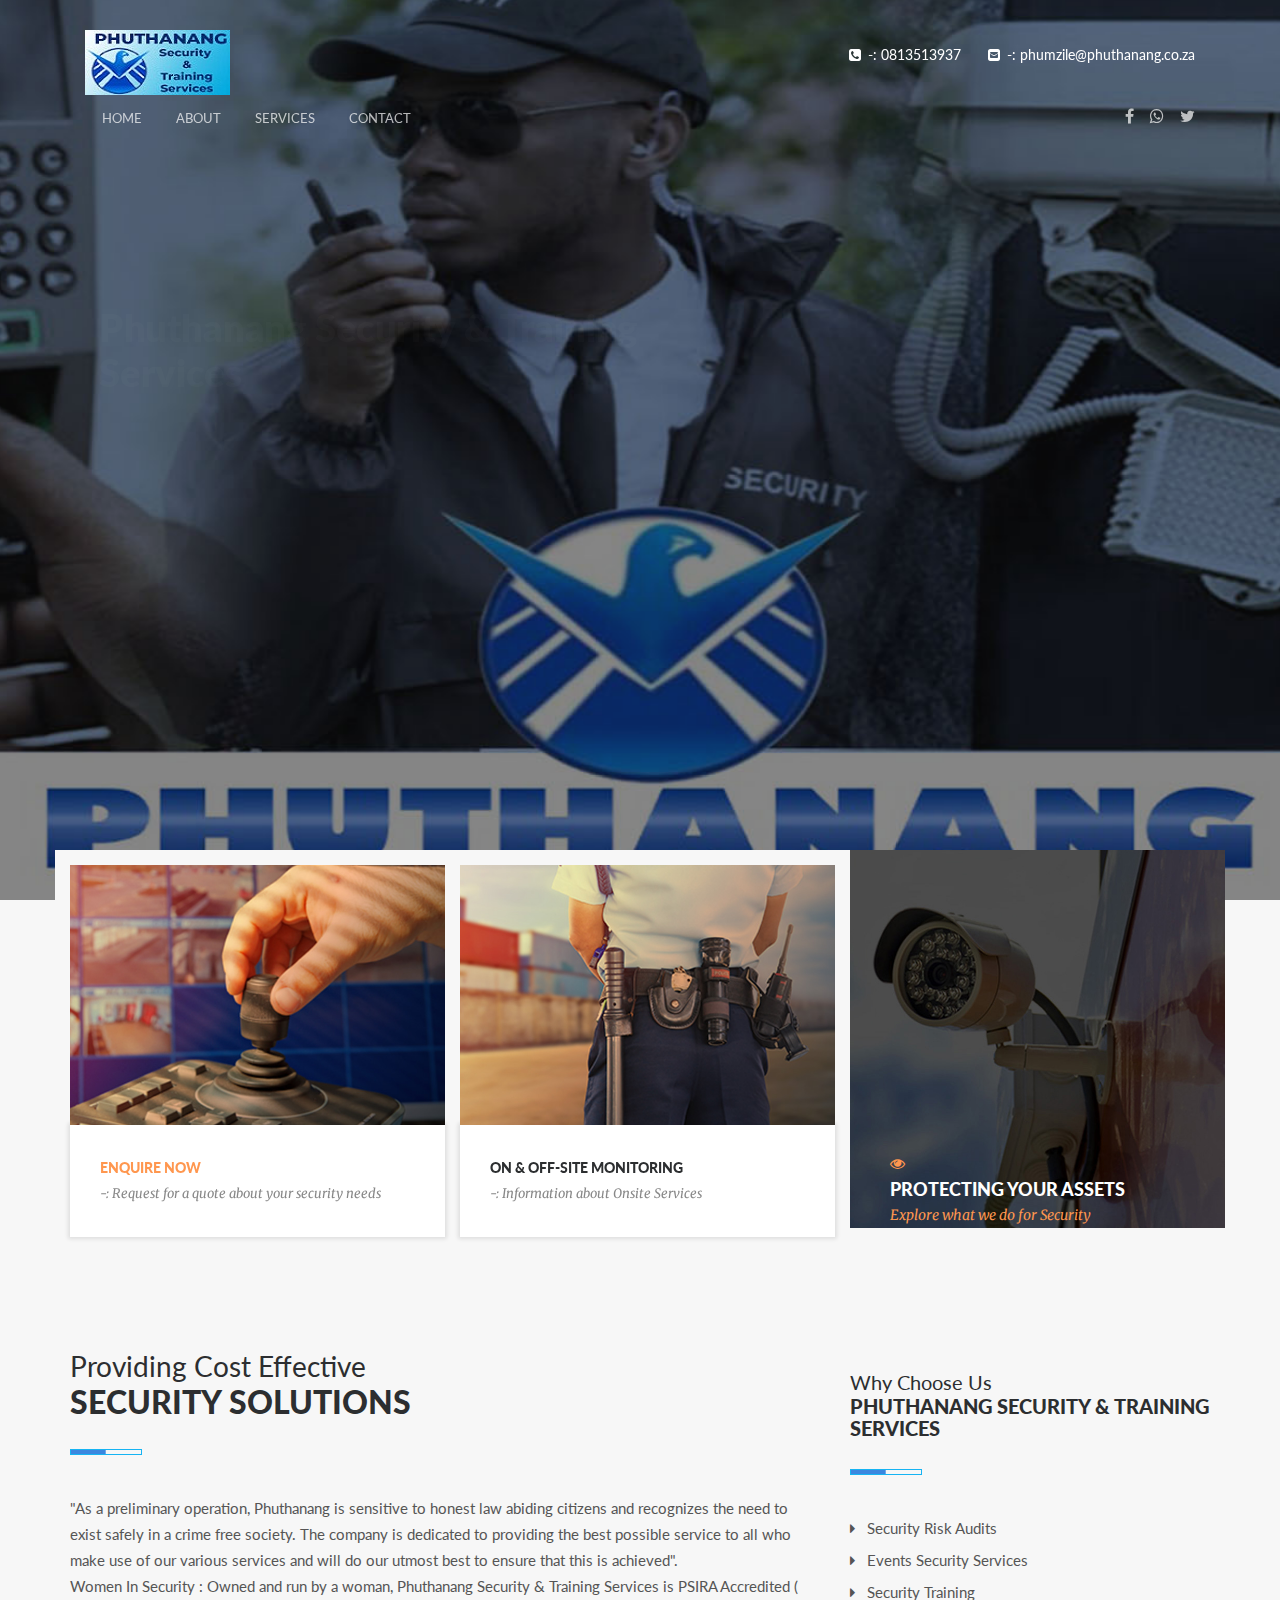
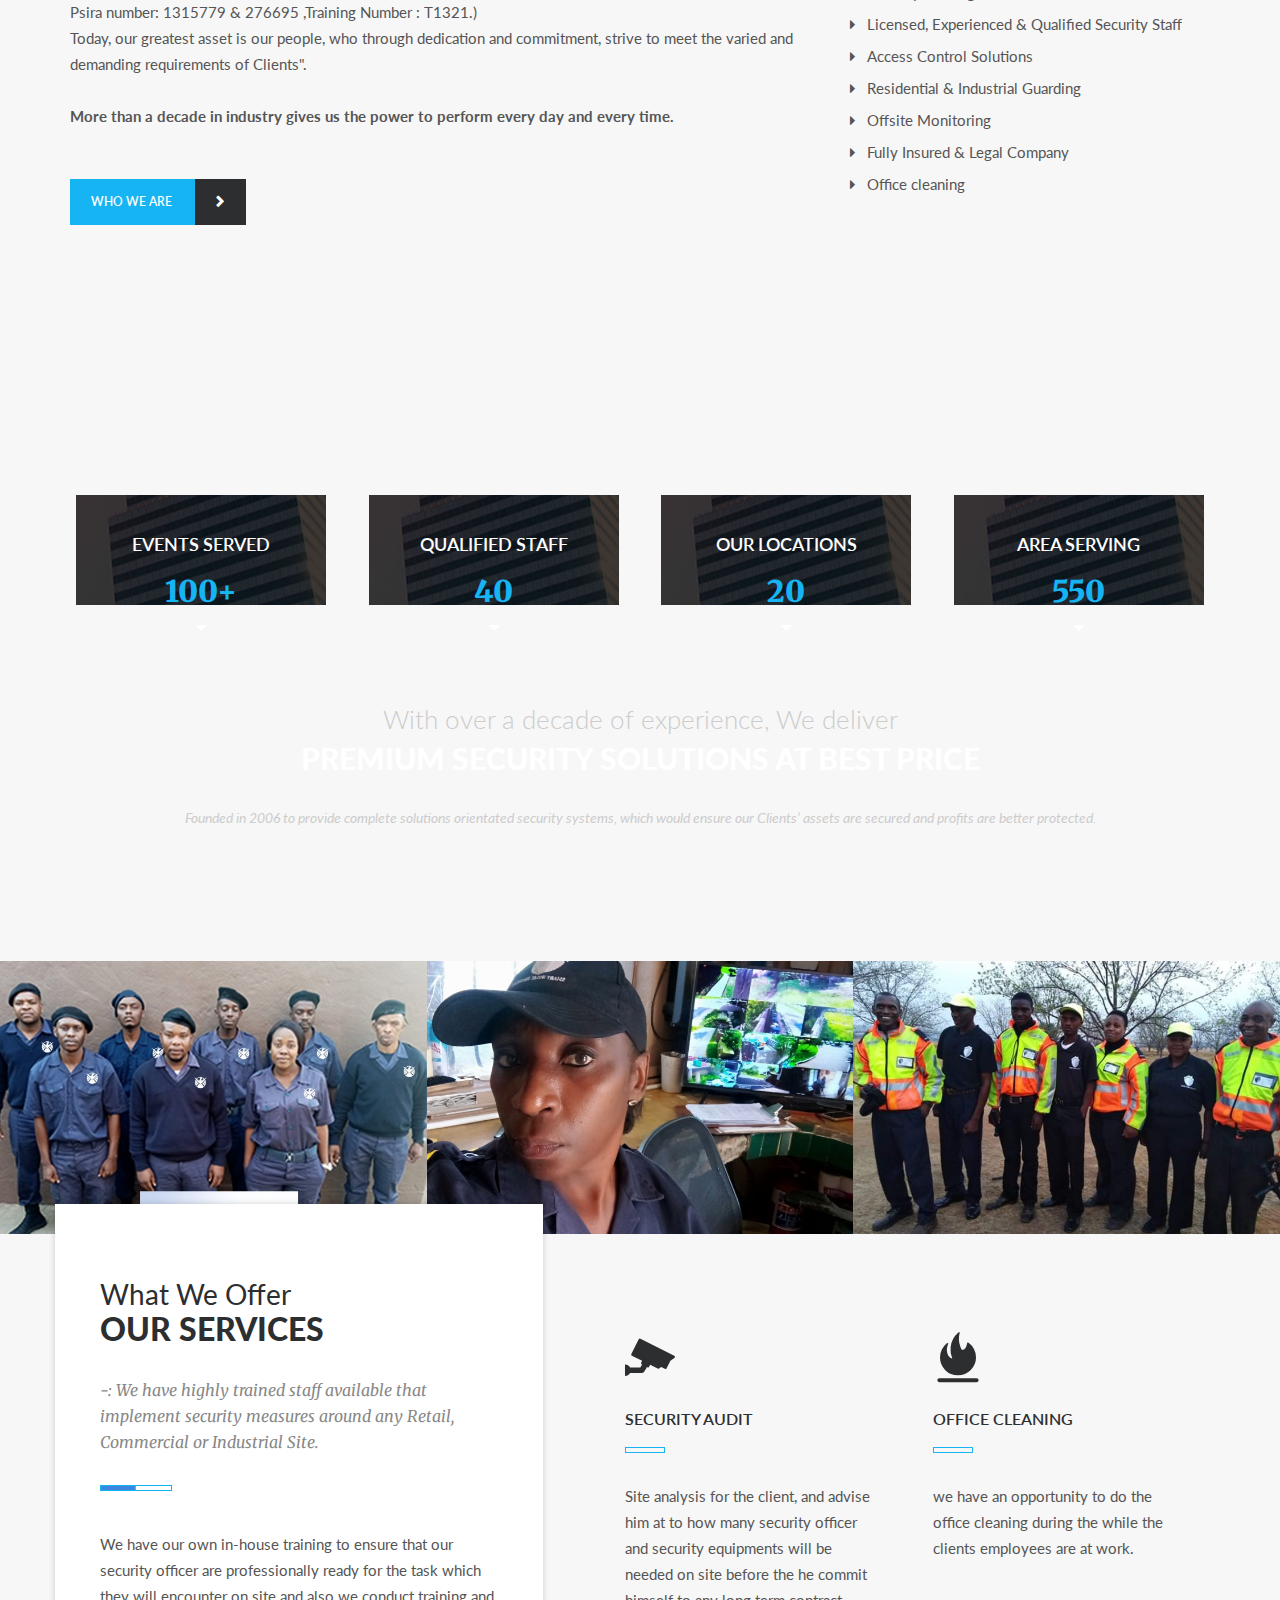
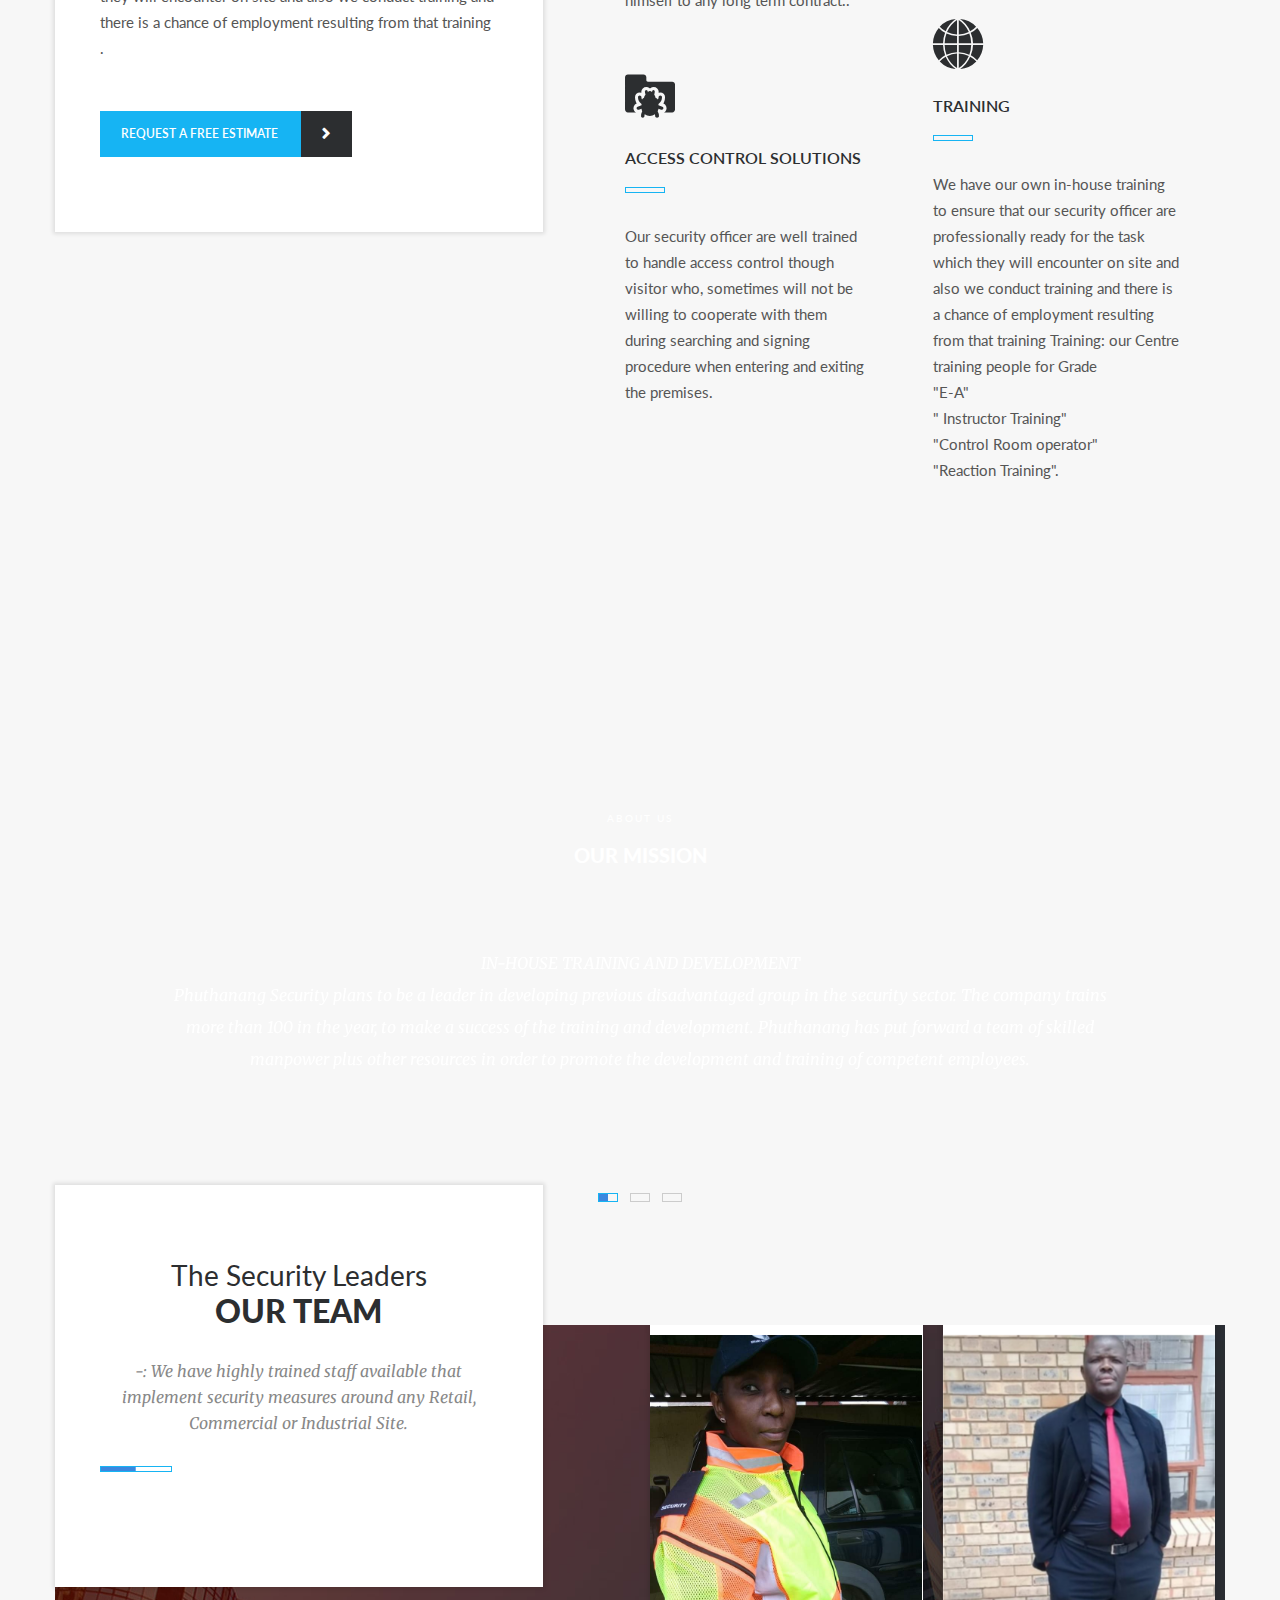
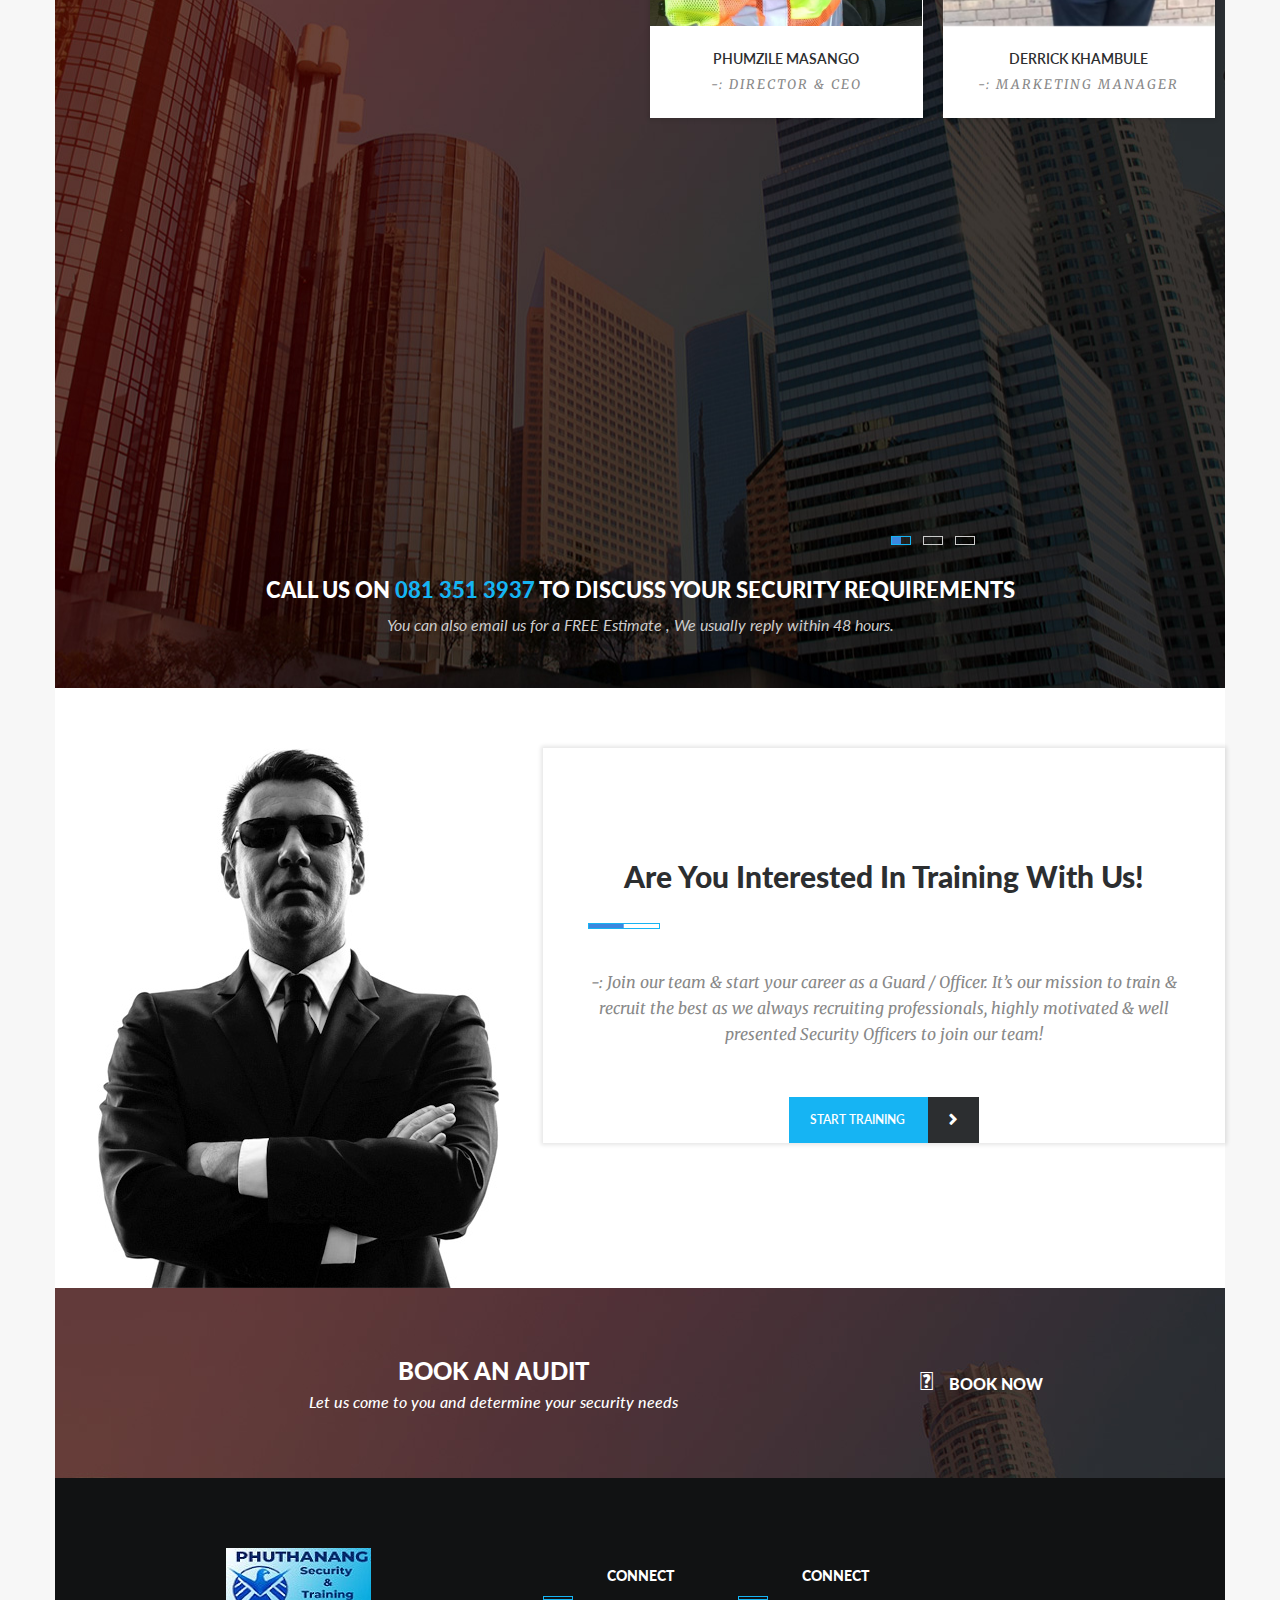
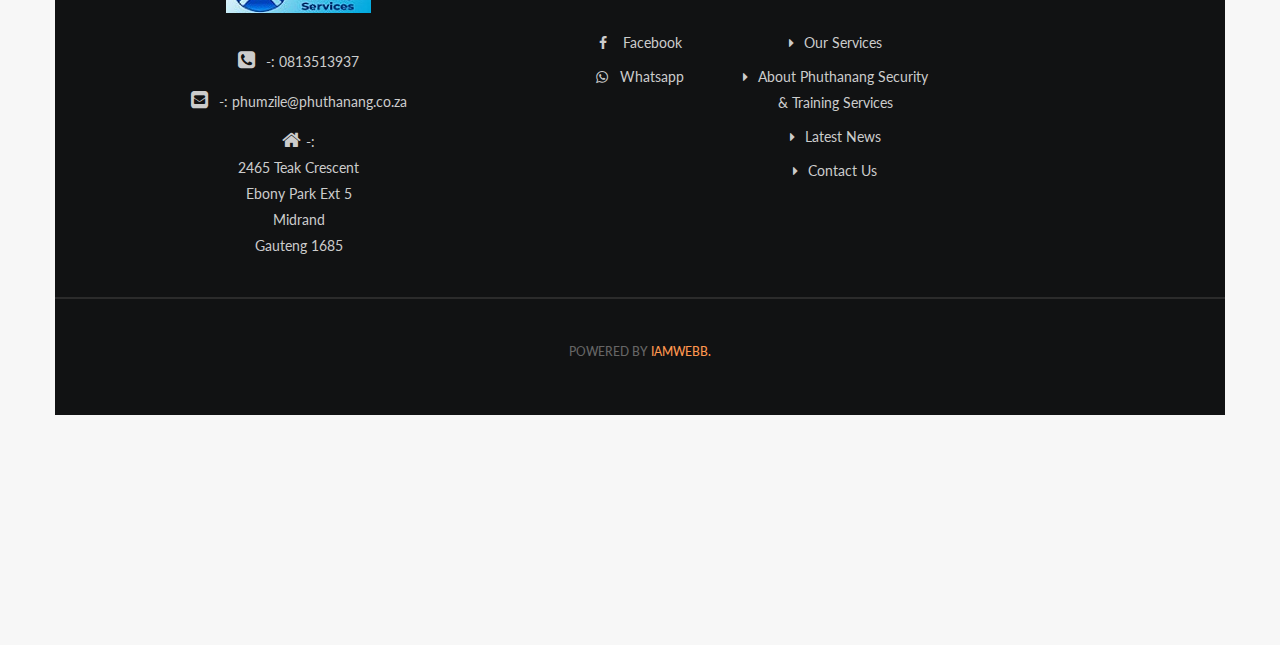
==== commit e1075b34: "more links" ====
--- a/index.html
+++ b/index.html
@@ -4,7 +4,7 @@
 		<meta charset="utf-8">
 		<meta http-equiv="X-UA-Compatible" content="IE=edge">
 		<meta name="viewport" content="width=device-width, initial-scale=1">
-		<meta name="description" content="Phuthanang Security & Training Services, Strength In Unity | Armed Response Security Audits Security Training,  ">
+		<meta name="description" content="Phuthanang Security & Training Services, Strength In Unity | Armed Response Security Audits | Security Training,  ">
 		<!-- The above 3 meta tags *must* come first in the head; any other head content must come *after* these tags -->
 		<title>Phuthanang Security & Training Services</title>
 		<!-- All Stylesheets -->
@@ -236,7 +236,7 @@
 								data-actions='[{"event":"click","action":"jumptoslide","slide":"next","delay":""}]'
 								data-responsive_offset="on" 
 								data-responsive="off"
-								style="z-index: 9; white-space: nowrap;outline:none;box-shadow:none;box-sizing:border-box;-moz-box-sizing:border-box;-webkit-box-sizing:border-box;">LEARN MORE <i class="fa fa-chevron-right"></i>
+								style="z-index: 9; white-space: nowrap;outline:none;box-shadow:none;box-sizing:border-box;-moz-box-sizing:border-box;-webkit-box-sizing:border-box;"> <a href="#about">LEARN MORE</a> 
 							</div>
 						</li>
 						<!-- /. SLIDE  -->		
@@ -275,9 +275,9 @@
 						<div class="picture">
 							<img src="html/alia-envato/guard-master-html-responsive-multipurpose-template/images/intro/3.jpg" class="img-responsive" alt="">
 							<div class="info-overlay">
-								<div class="icon"><a class="popup-vimeo" href="https://vimeo.com/45830194"><i class="fa fa-play"></i></a></div>
-								<div class="heading">Watch the tour</div>
-								<div class="description">Explore what we do for Security</div>
+								<div class=""><a class="" href="#services"><i class="fa fa-eye"></i></a></div>
+								<div class="heading">Protecting Your Assets</div>
+								<div class="description"> <a href="#services">Explore what we do for Security</a> </div>
 							</div>
 						</div>
 					</div>
@@ -306,7 +306,7 @@
 
 							<br><br><strong>More than a decade in industry gives us the power to perform every day and every time.</strong>
 						</div>
-						<div class="button"><a href="" class="btn-orange">Who we are <i class="fa fa-chevron-right"></i></a></div>
+						<div class="button"><a href="#more" class="btn-orange">Who we are <i class="fa fa-chevron-right"></i></a></div>
 					</div>
 					<!-- Security Solutions Ends -->
 					<!-- Why Choose Us Starts -->
@@ -418,10 +418,10 @@
 						<div class="line">&nbsp;</div>
 						<div class="desciption">We have our own in-house training to ensure that our security officer are professionally ready for the task which they will encounter on site and also we conduct training and  there is a chance of employment resulting from that training . 
 						</div>
-						<div class="button"><a href="" class="btn-orange">Ask a Free Estimate <i class="fa fa-chevron-right"></i></a></div>
-					</div>
-				</div>
-							
+						<div class="button"><a href="mailto:phumzile@phuthanang.co.za" class="btn-orange">Request a Free Estimate <i class="fa fa-chevron-right"></i></a></div>
+					</div>
+				</div>
+						
 				
 				<div class="col-lg-6 col-md-6 col-sm-5 col-lg-offset-1 col-md-offset-1 col-sm-offset-1">
 					<div class="row">
@@ -457,7 +457,8 @@
 									<div class="line2"></div>
 									<div class="desciption">
 										We have our own in-house training to ensure that our security officer are professionally ready for the task which they will encounter on site and also we conduct training and  there is a chance of employment resulting from that training
-										Training: our Centre training people for Grade "E-A" 
+										Training: our Centre training people for Grade <br>
+										 "E-A" 
 										<br> " Instructor Training"
 										<br>	"Control Room operator"
 										<br>"Reaction Training".</div>
@@ -476,7 +477,7 @@
 			<div class="container">
 				<div class="row">
 					<div class="col-lg-10 col-lg-offset-1">
-						<div class="herotext-3">
+						<div id="more" class="herotext-3">
 							<div class="boxed-heading">
 								<h2>About us</h2>
 								<h1>Our Mission</h1>
@@ -640,7 +641,7 @@
 			<div class="container">
 				<div class="row intro">
 					<div class="col-lg-12">
-						<h1>call us on <a href="tel:+27813513937"><span>  081 351 3937</span> </a>  to discuss your security requirements</h1>
+						<h1>call us on <a href="tel:+27813513937"><span>  081 351 3937 </span> </a>  to discuss your security requirements</h1>
 						<div class="description">You can also email us for a FREE Estimate , We usually reply within 48 hours.</div>
 					</div>
 				</div>
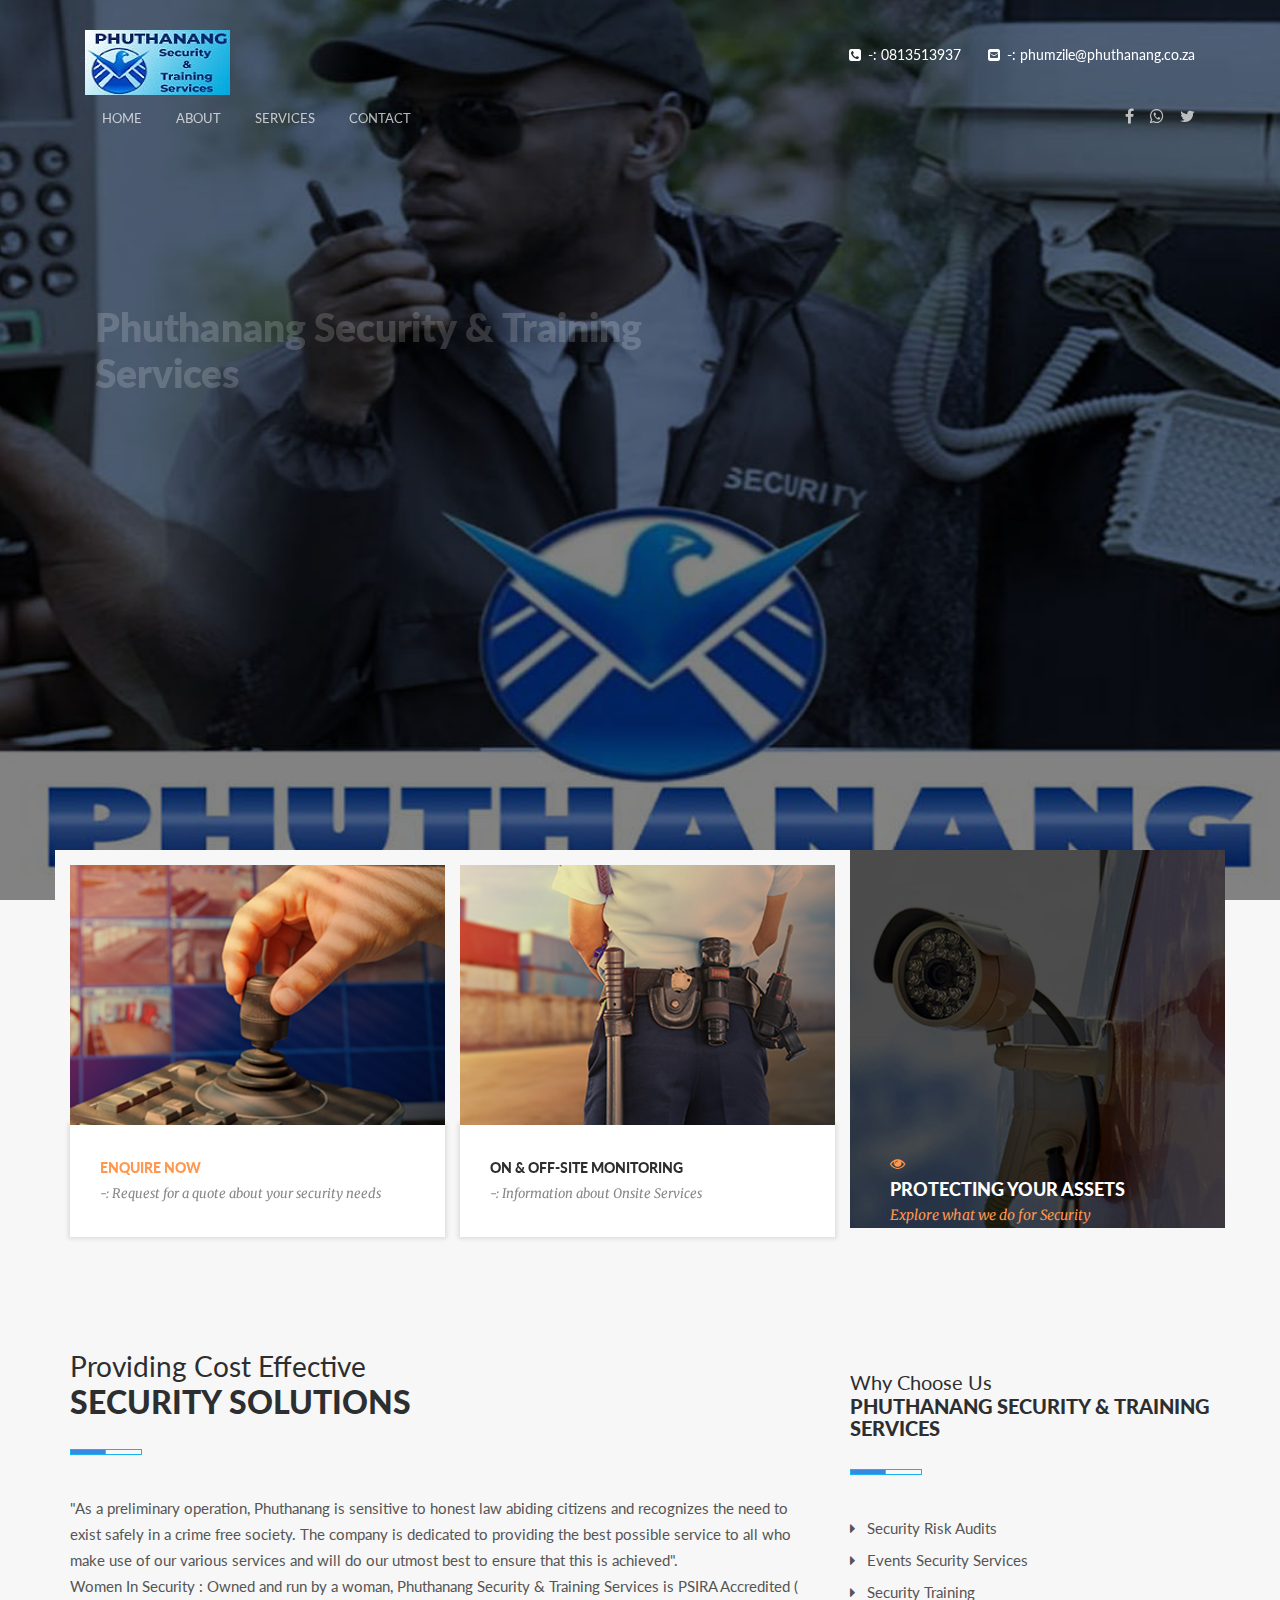
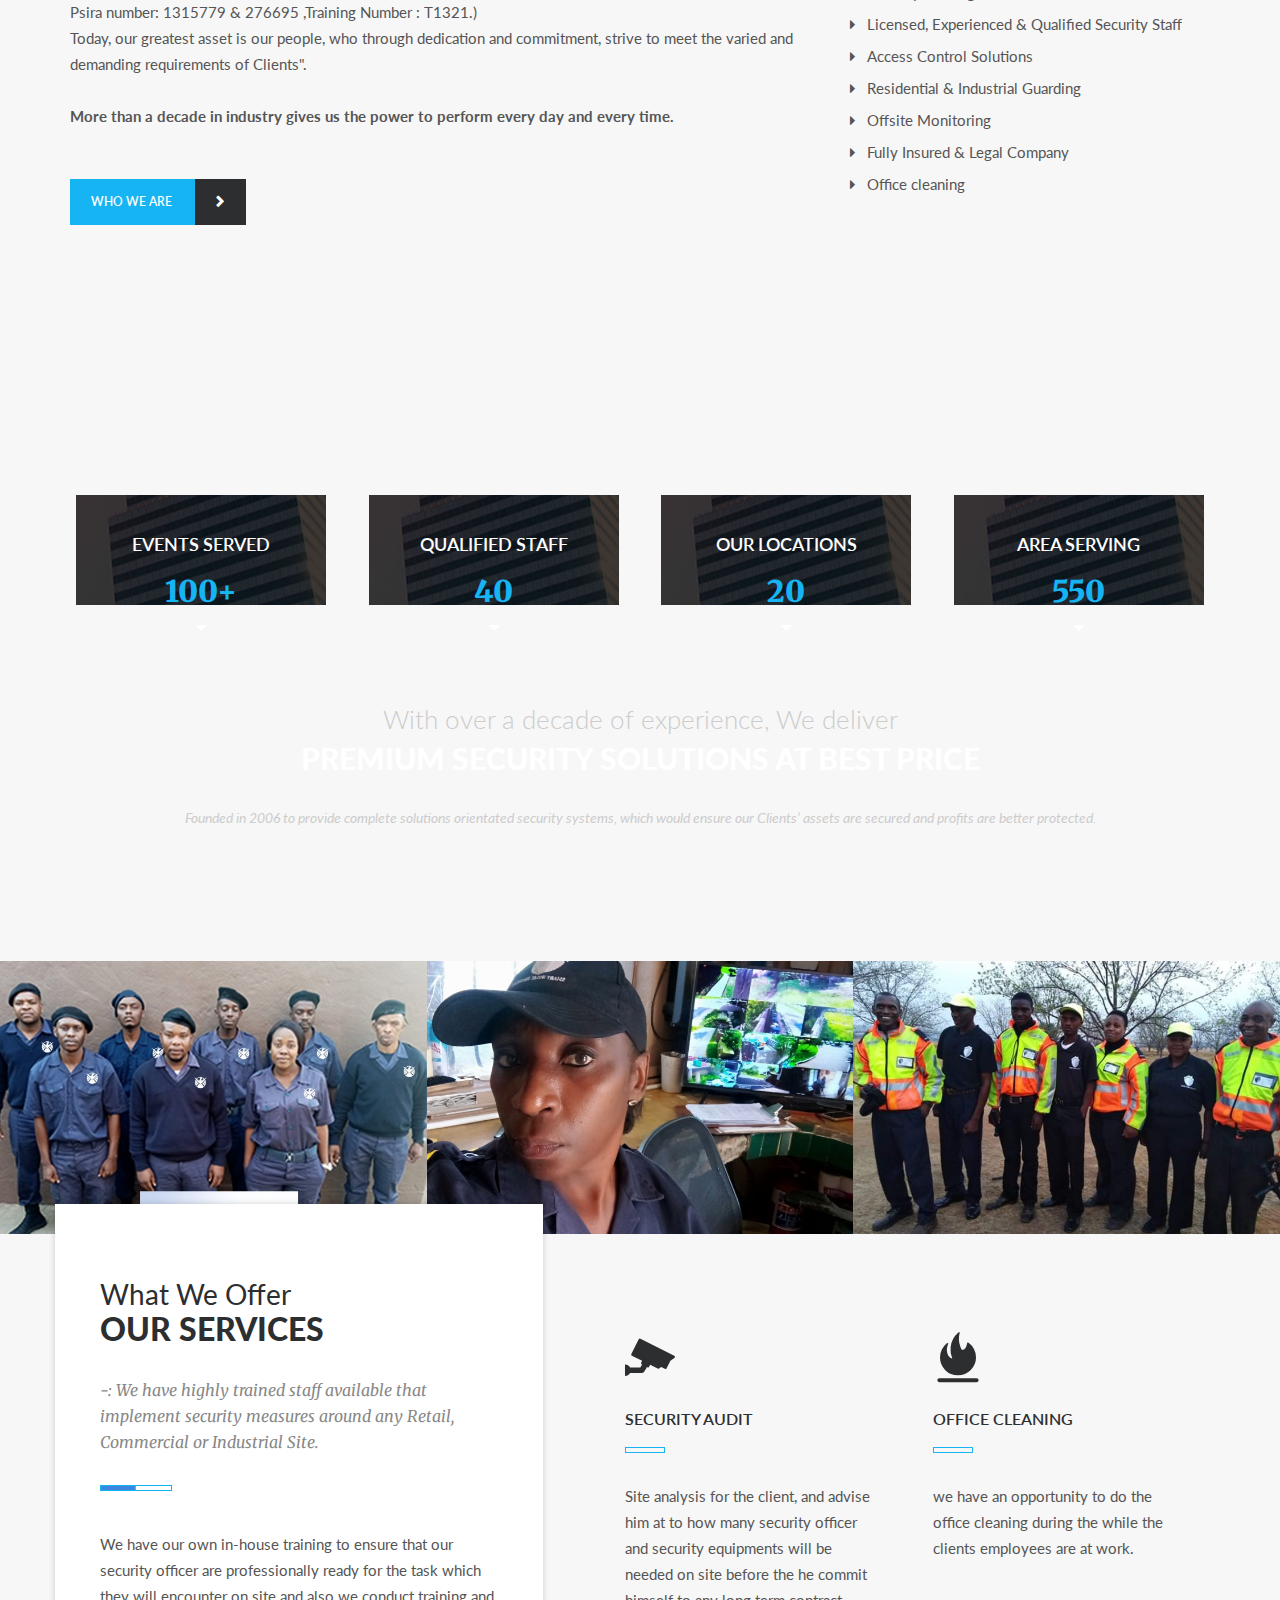
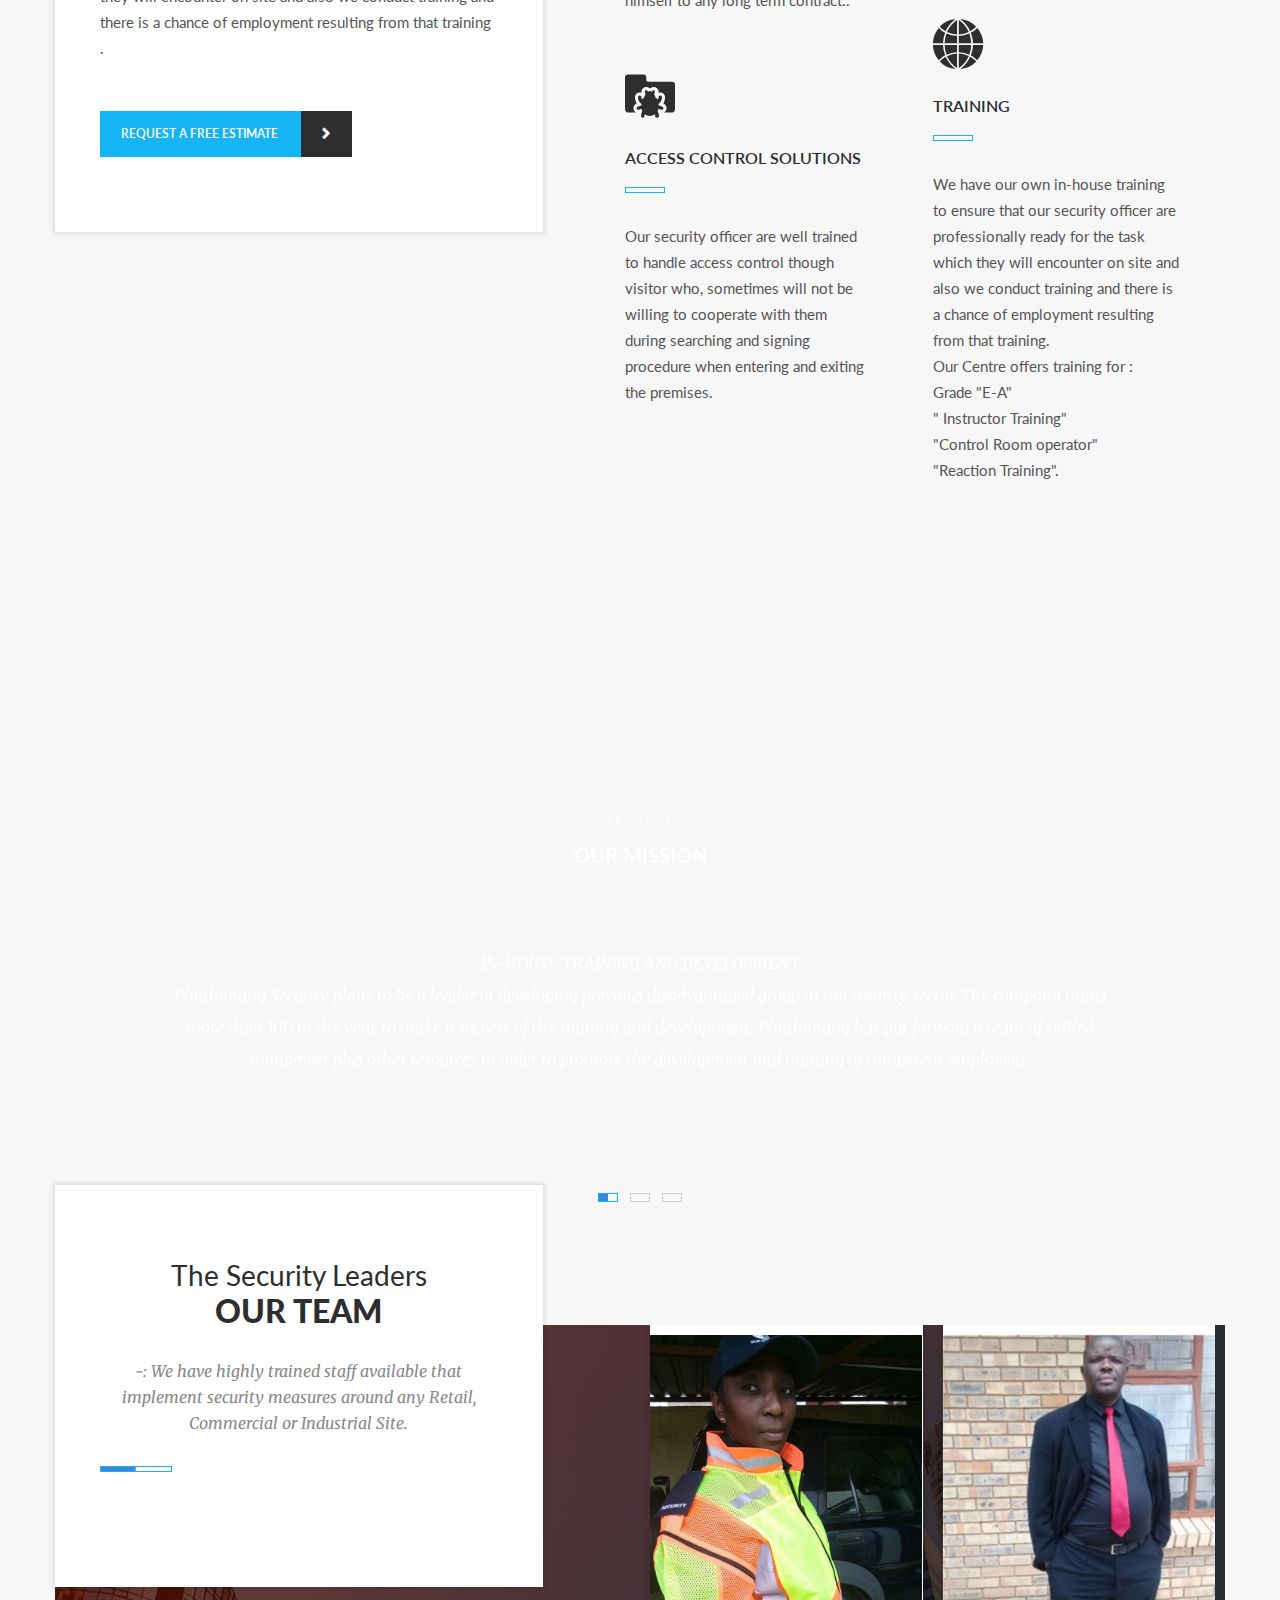
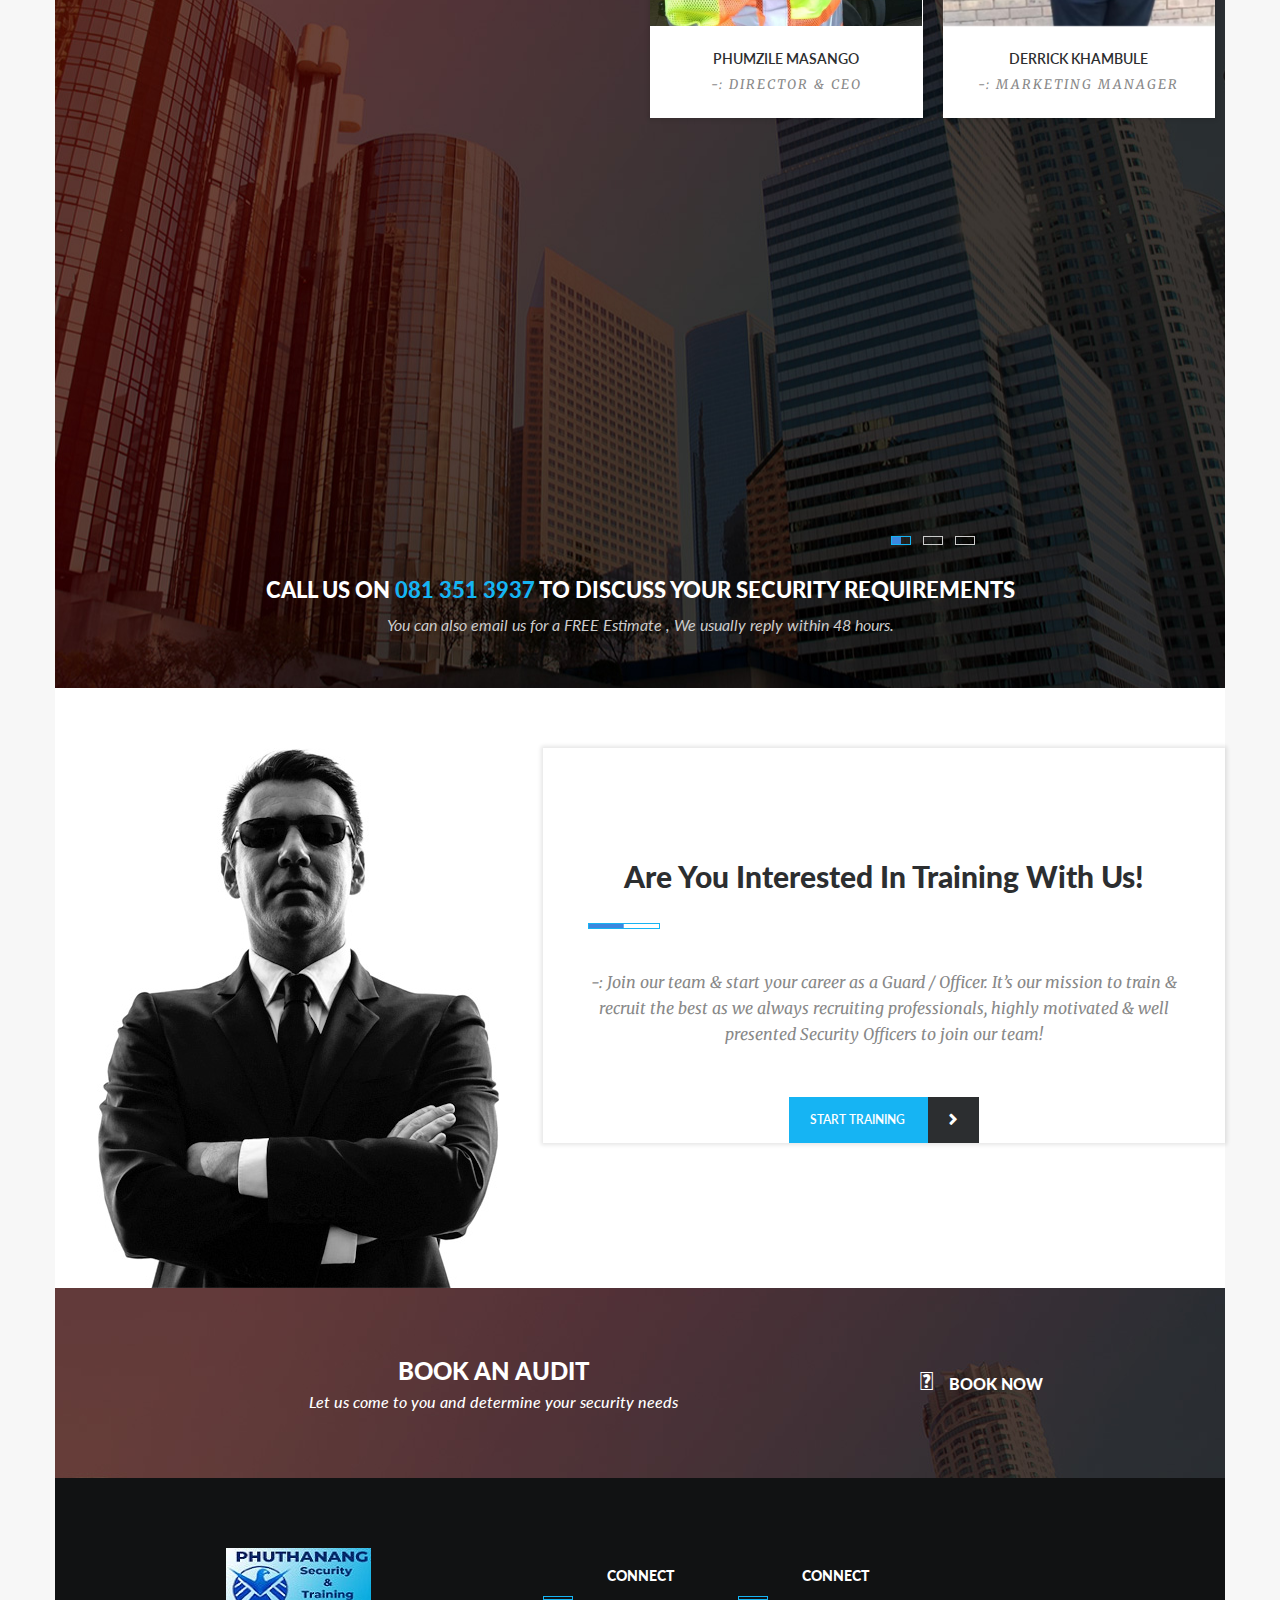
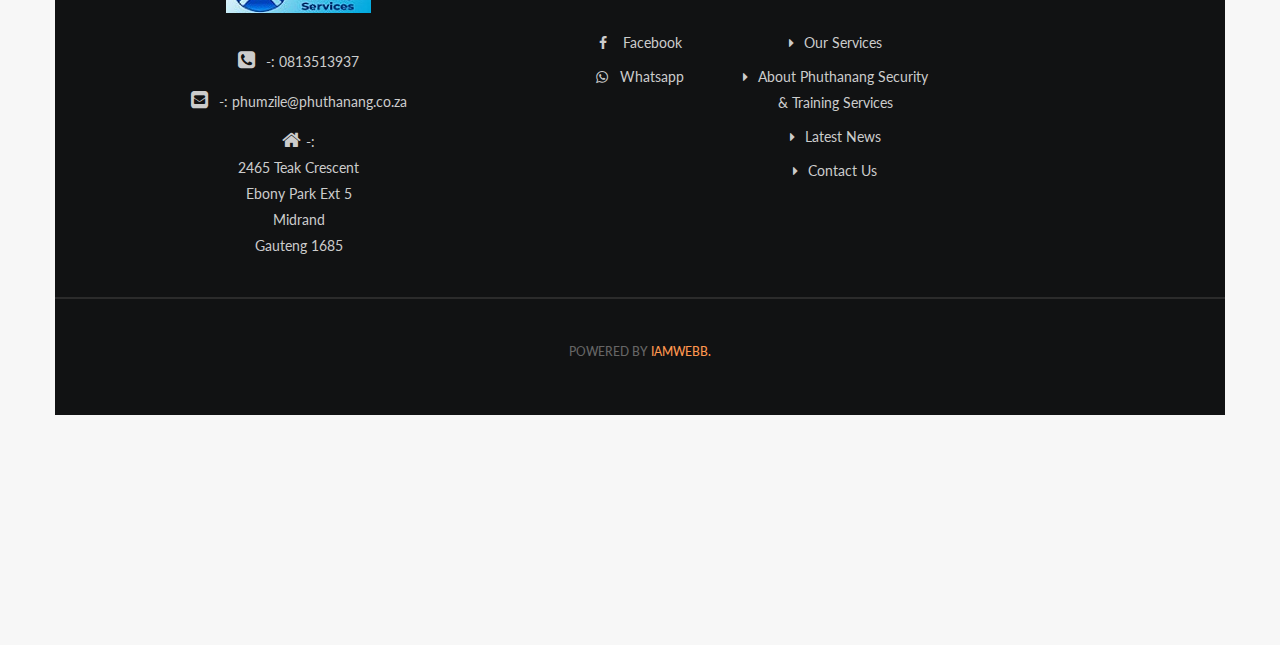
==== commit 487ac426: "fine tuning" ====
--- a/index.html
+++ b/index.html
@@ -456,9 +456,9 @@
 									<h1>Training</h1>
 									<div class="line2"></div>
 									<div class="desciption">
-										We have our own in-house training to ensure that our security officer are professionally ready for the task which they will encounter on site and also we conduct training and  there is a chance of employment resulting from that training
-										Training: our Centre training people for Grade <br>
-										 "E-A" 
+										We have our own in-house training to ensure that our security officer are professionally ready for the task which they will encounter on site and also we conduct training and  there is a chance of employment resulting from that training. <br>
+										Our Centre offers training for : <br>
+										 Grade  "E-A" 
 										<br> " Instructor Training"
 										<br>	"Control Room operator"
 										<br>"Reaction Training".</div>
